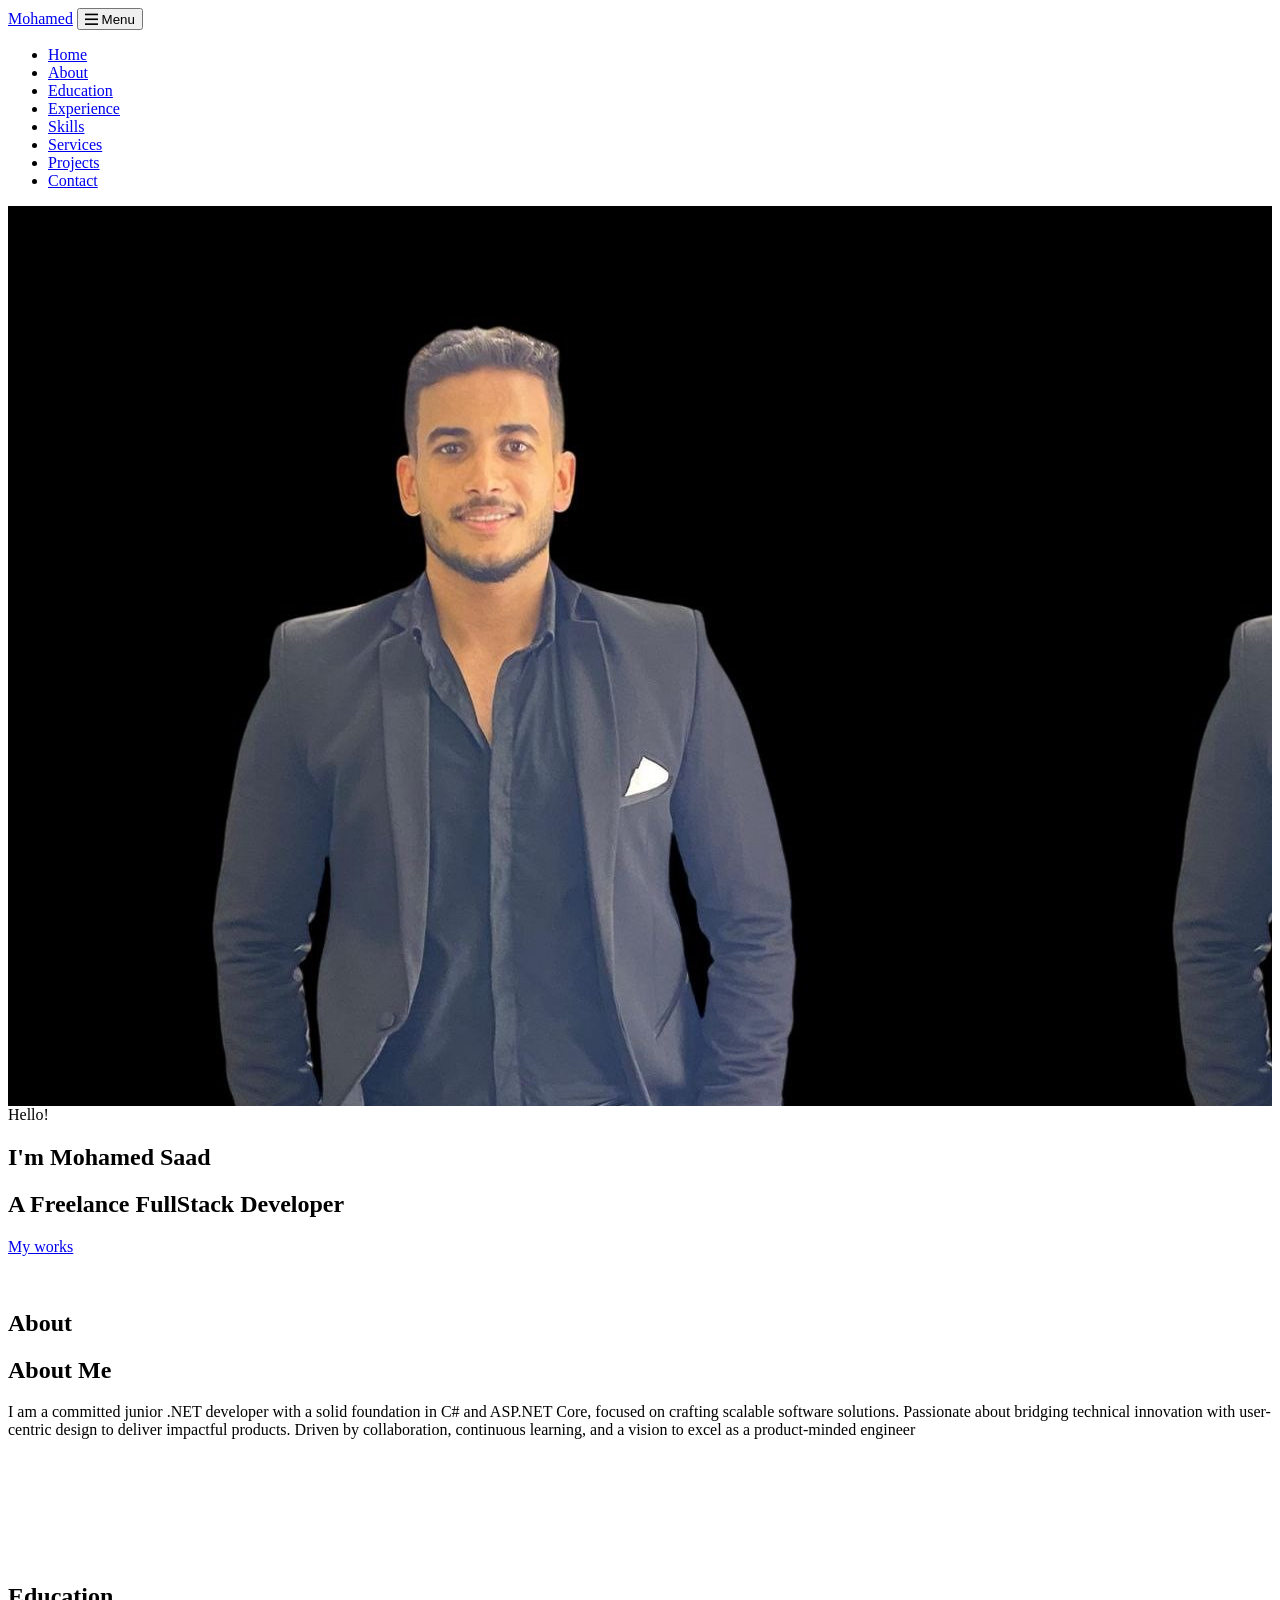
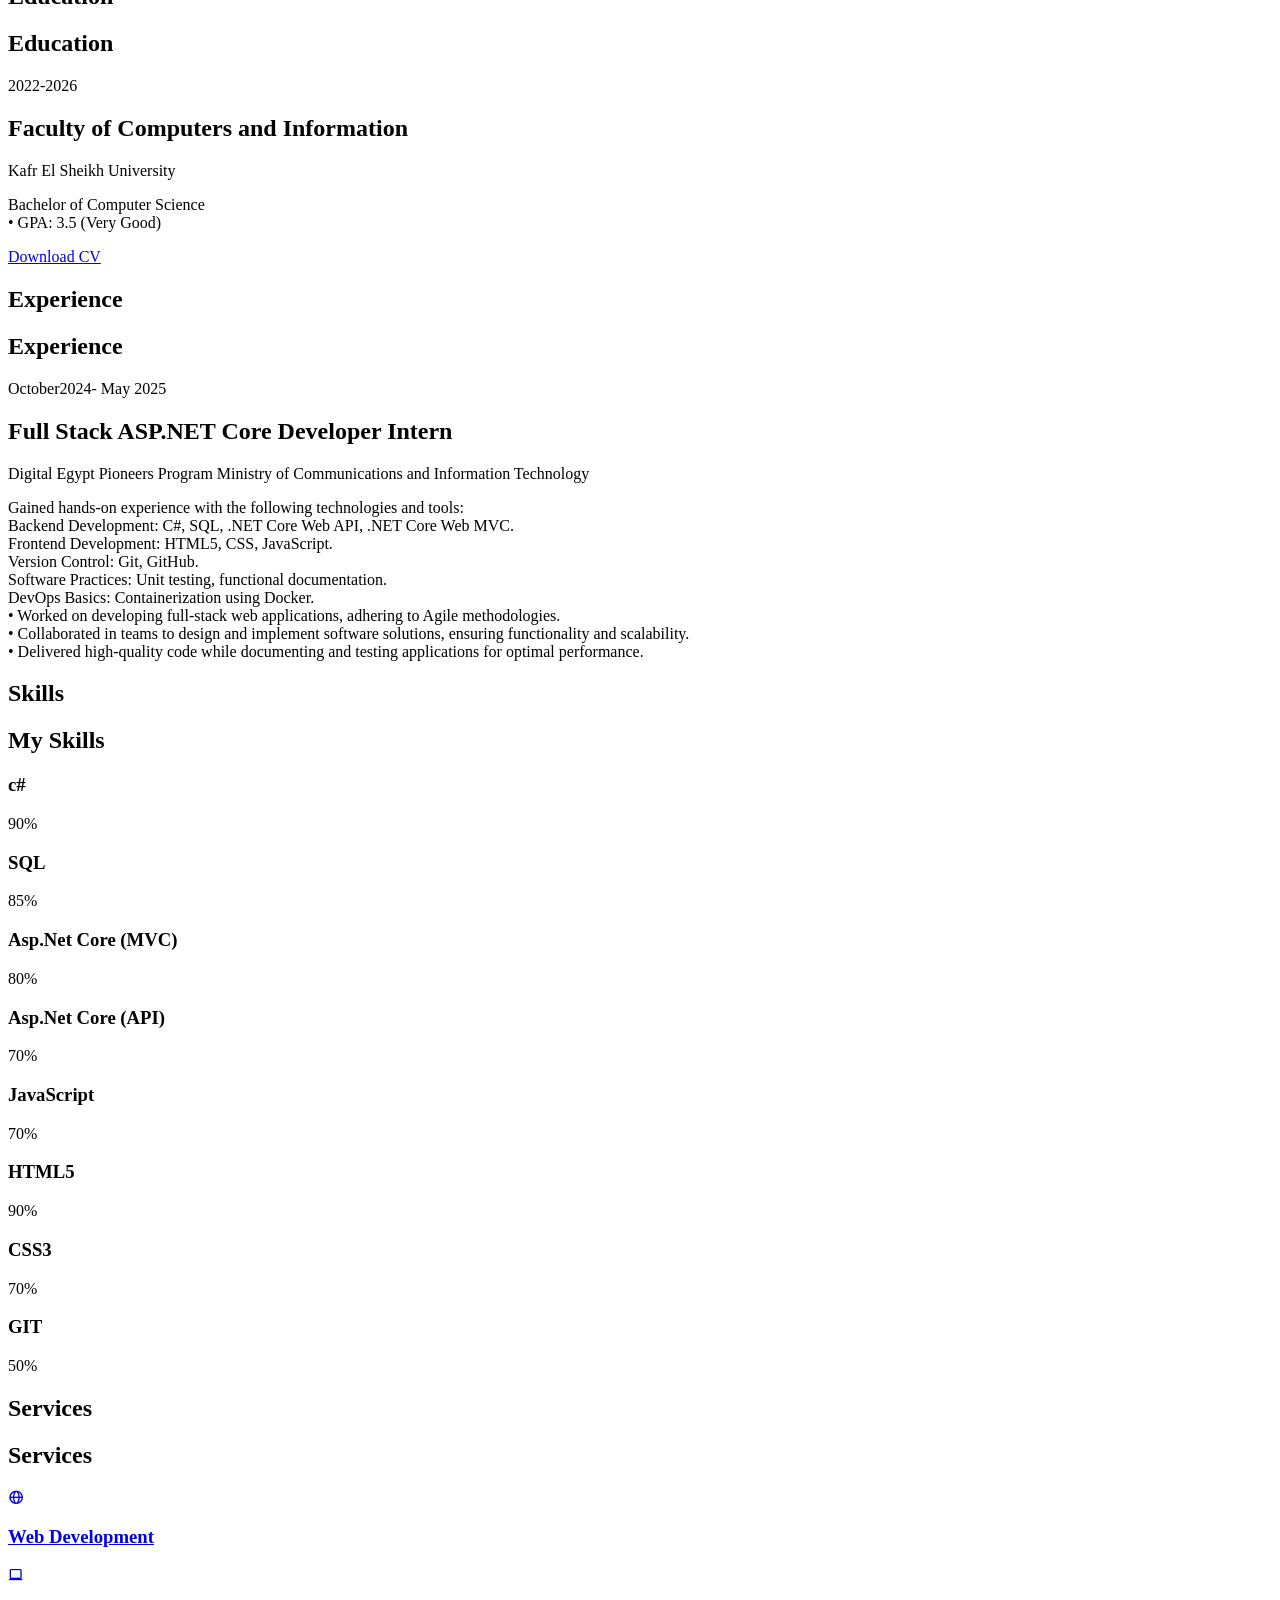
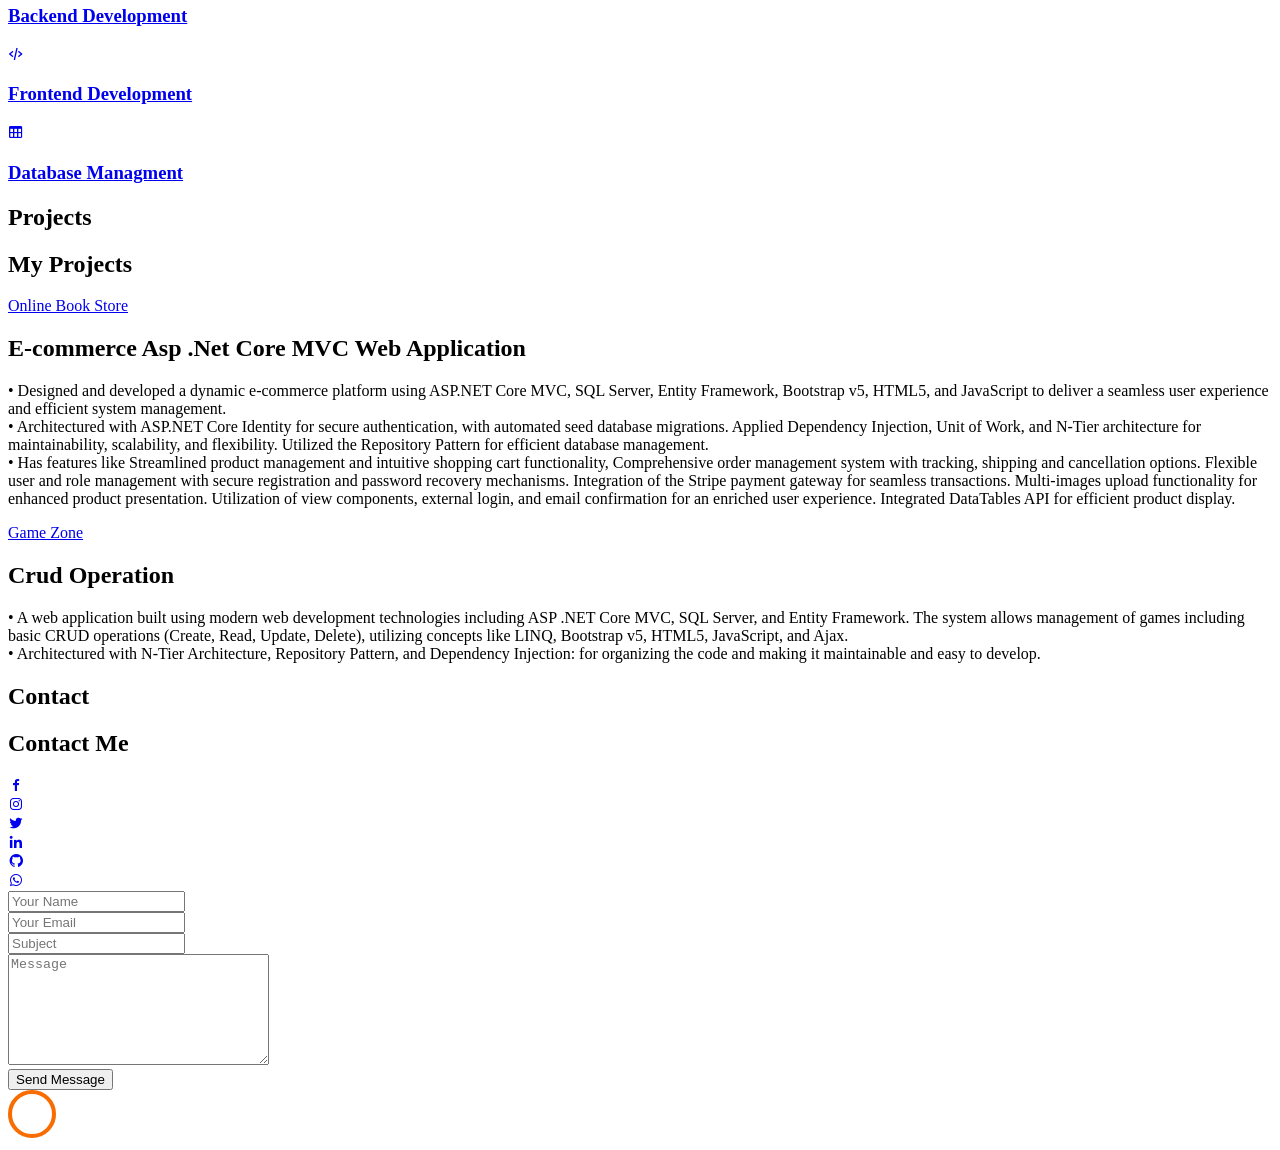
==== index.html @ 15c13d85 "Rename Portfolio(Mohamed Saad).html to index.html" ====
<!DOCTYPE html>
<html lang="en">

<head>
	<title>Portfolio (Mohamed Saad)</title>
	<meta charset="utf-8">
	<meta name="viewport" content="width=device-width, initial-scale=1, shrink-to-fit=no">

	<link href="https://fonts.googleapis.com/css?family=Poppins:100,200,300,400,500,600,700,800,900" rel="stylesheet">

	<link rel="stylesheet" href="css/open-iconic-bootstrap.min.css">
	<link rel="stylesheet" href="css/animate.css">

	<link rel="stylesheet" href="css/owl.carousel.min.css">
	<link rel="stylesheet" href="css/owl.theme.default.min.css">
	<link rel="stylesheet" href="css/magnific-popup.css">

	<link rel="stylesheet" href="css/aos.css">

	<link rel="stylesheet" href="css/ionicons.min.css">

	<link rel="stylesheet" href="css/flaticon.css">
	<link rel="stylesheet" href="css/icomoon.css">
	<link rel="stylesheet" href="css/style.css">
	<link href='https://unpkg.com/boxicons@2.1.4/css/boxicons.min.css' rel='stylesheet'>
</head>

<body data-spy="scroll" data-target=".site-navbar-target" data-offset="300">


	<nav class="navbar navbar-expand-lg navbar-dark ftco_navbar ftco-navbar-light site-navbar-target" id="ftco-navbar">
		<div class="container">
			<a class="navbar-brand" href="#home-section">Mohamed</a>
			<button class="navbar-toggler js-fh5co-nav-toggle fh5co-nav-toggle" type="button" data-toggle="collapse"
				data-target="#ftco-nav" aria-controls="ftco-nav" aria-expanded="false" aria-label="Toggle navigation">
				<span class="oi oi-menu"></span> Menu
			</button>

			<div class="collapse navbar-collapse" id="ftco-nav">
				<ul class="navbar-nav nav ml-auto">
					<li class="nav-item"><a href="#home-section" class="nav-link"><span>Home</span></a></li>
					<li class="nav-item"><a href="#about-section" class="nav-link"><span>About</span></a></li>
					<li class="nav-item"><a href="#Education-section" class="nav-link"><span>Education</span></a></li>
					<li class="nav-item"><a href="#Experience-section" class="nav-link"><span>Experience</span></a></li>
					<li class="nav-item"><a href="#skills-section" class="nav-link"><span>Skills</span></a></li>
					<li class="nav-item"><a href="#services-section" class="nav-link"><span>Services</span></a></li>
					<li class="nav-item"><a href="#blog-section" class="nav-link"><span>Projects</span></a></li>
					<li class="nav-item"><a href="#contact-section" class="nav-link"><span>Contact</span></a></li>
				</ul>
			</div>
		</div>
	</nav>
	<section id="home-section" class="hero">
		<div class="home-slider  owl-carousel">
			<div class="slider-item ">
				<div class="overlay"></div>
				<div class="container">
					<div class="row d-md-flex no-gutters slider-text align-items-end justify-content-end"
						data-scrollax-parent="true">
						<div class="one-third js-fullheight order-md-last img"
							style="background-image:url(images/home.jpg);">
							<div class="overlay"></div>
						</div>
						<div class="one-forth d-flex  align-items-center ftco-animate"
							data-scrollax=" properties: { translateY: '70%' }">
							<div class="text">
								<span class="subheading">Hello!</span>
								<h1 class="mb-4 mt-3">I'm <span>Mohamed Saad </span></h1>
								<h2 class="mb-4">A Freelance FullStack Developer</h2>
								<!--<p><a href="#" class="btn btn-primary py-3 px-4">Hire me</a>--> <a
									href="#blog-section" class="btn btn-white btn-outline-white py-3 px-4">My
									works</a></p>
							</div>
						</div>
					</div>
				</div>
			</div>

			<div class="slider-item">
				<div class="overlay"></div>
				<div class="container">
					<div class="row d-flex no-gutters slider-text align-items-end justify-content-end"
						data-scrollax-parent="true">
						<div class="one-third js-fullheight order-md-last img"
							style="background-image:url(images/home1.jpg);">
							<div class="overlay"></div>
						</div>
						<div class="one-forth d-flex align-items-center ftco-animate"
							data-scrollax=" properties: { translateY: '70%' }">
							<div class="text">
								<span class="subheading">Hello!</span>
								<h1 class="mb-4 mt-3">I'm a <span>FullStack Developer</span> based in Egypt</h1>
								<p><!--<a href="#" class="btn btn-primary py-3 px-4">Hire me</a> --><a
										href="#blog-section" class="btn btn-white btn-outline-white py-3 px-4">My
										works</a></p>
							</div>
						</div>
					</div>
				</div>
			</div>
		</div>
	</section>

	<section class="ftco-about img ftco-section ftco-no-pb" id="about-section">
		<div class="container">
			<div class="row d-flex">
				<div class="col-md-6 col-lg-5 d-flex">
					<div class="img-about img d-flex align-items-stretch">
						<div class="overlay"></div>
						<div class="img d-flex align-self-stretch align-items-center"
							style="background-image:url(images/home.jpg);">
						</div>
					</div>
				</div>
				<div class="col-md-6 col-lg-7 pl-lg-5 pb-5">
					<div class="row justify-content-start pb-3">
						<div class="col-md-12 heading-section ftco-animate">
							<h1 class="big">About</h1>
							<h2 class="mb-4">About Me</h2>
							<p> I am a committed junior .NET developer with a solid foundation in C# and ASP.NET Core,
								focused on
								crafting scalable software solutions. Passionate about bridging technical innovation
								with
								user-centric design to deliver impactful products. Driven by collaboration, continuous
								learning,
								and a vision to excel as a product-minded engineer</p>
							<!-- <ul class="about-info mt-4 px-md-0 px-2">
								<li class="d-flex"><span>Name:</span> <span>Mohamed Saad</span></li>
								<li class="d-flex"><span>Date of birth:</span> <span>March 27, 2004</span></li>
								<li class="d-flex"><span>Address:</span> <span>Kafr ElSheikh Egypt</span></li>
								<li class="d-flex"><span>Email:</span> <span>mohameds3add@gmail.com</span></li>
								<li class="d-flex"><span>Phone: </span> <span>01010733520</span></li>
							</ul> -->
							<br>
							<br>
							<br>
							<br>
							<br>
						</div>
						<br>

					</div>

				</div>
			</div>
		</div>
		</div>
	</section>

	<section class="ftco-section ftco-no-pb" id="Education-section">
		<div class="container">
			<div class="row justify-content-center pb-5">
				<div class="col-md-10 heading-section text-center ftco-animate">
					<h1 class="big big-2">Education</h1>
					<h2 class="mb-4">Education</h2>
					<!-- <p> A committed junior .NET developer with a solid foundation in C# and ASP.NET Core, focused on
						crafting scalable software solutions. Passionate about bridging technical innovation with
						user-centric design to deliver impactful products. Driven by collaboration, continuous learning,
						and a vision to excel as a product-minded engineer</p> -->
				</div>
			</div>
			<div class="row">
				<div class="col-md-12">
					<div class="resume-wrap ftco-animate">
						<span class="date">2022-2026</span>
						<h2>Faculty of Computers and Information</h2>
						<span class="position">Kafr El Sheikh University</span>
						<p class="mt-4">Bachelor of Computer Science
							<br>
							• GPA: 3.5 (Very Good)
						</p>
					</div>


					<!-- <div class="col-md-12">
						<div class="resume-wrap ftco-animate">
							<span class="date">October2024- May 2025</span>
							<h2>Full Stack ASP.NET Core Developer Intern</h2>
							<span class="position">Digital Egypt Pioneers Program Ministry of Communications and
								Information
								Technology</span>
							<p class="mt-4">Gained hands-on experience with the following technologies and tools:
								<br>
								Backend Development: C#, SQL, .NET Core Web API, .NET Core Web MVC.
								<br>
								Frontend Development: HTML5, CSS, JavaScript.
								<br>
								Version Control: Git, GitHub.
								<br>
								Software Practices: Unit testing, functional documentation.
								<br>
								DevOps Basics: Containerization using Docker.
								<br>
								• Worked on developing full-stack web applications, adhering to Agile
								methodologies.
								<br>
								• Collaborated in teams to design and implement software solutions, ensuring
								functionality and scalability.
								<br>
								• Delivered high-quality code while documenting and testing applications for optimal
								performance.
							</p>
						</div> -->


				</div>
			</div>
			<div class="col-md-12">
				<div class="row justify-content-center mt-5">
					<div class="col-md-6 text-center ftco-animate ">
						<p><a href="images/SW_Mohamed Saad.pdf" target="_blank"
								class="btn btn-primary py-4 px-5 justify-content-center">Download
								CV</a></p>
					</div>
				</div>
			</div>
		</div>
	</section>

	<section class="ftco-section ftco-no-pb" id="Experience-section">
		<div class="container">
			<div class="row justify-content-center pb-5">
				<div class="col-md-10 heading-section text-center ftco-animate">
					<h1 class="big big-2">Experience</h1>
					<h2 class="mb-4">Experience</h2>
					<!-- <p> A committed junior .NET developer with a solid foundation in C# and ASP.NET Core, focused on
						crafting scalable software solutions. Passionate about bridging technical innovation with
						user-centric design to deliver impactful products. Driven by collaboration, continuous learning,
						and a vision to excel as a product-minded engineer</p> -->
				</div>
			</div>
			<div class="row">
				<div class="col-md-12">
					<!-- <div class="resume-wrap ftco-animate">
						<span class="date">2022-2026</span>
						<h2>Faculty of Computers and Information</h2>
						<span class="position">Kafr El Sheikh University</span>
						<p class="mt-4">Bachelor of Computer Science
							<br>
							• GPA: 3.5 (Very Good)
						</p>
					</div> -->


					<div class="col-md-12">
						<div class="resume-wrap ftco-animate">
							<span class="date">October2024- May 2025</span>
							<h2>Full Stack ASP.NET Core Developer Intern</h2>
							<span class="position">Digital Egypt Pioneers Program Ministry of Communications and
								Information
								Technology</span>
							<p class="mt-4">Gained hands-on experience with the following technologies and tools:
								<br>
								Backend Development: C#, SQL, .NET Core Web API, .NET Core Web MVC.
								<br>
								Frontend Development: HTML5, CSS, JavaScript.
								<br>
								Version Control: Git, GitHub.
								<br>
								Software Practices: Unit testing, functional documentation.
								<br>
								DevOps Basics: Containerization using Docker.
								<br>
								• Worked on developing full-stack web applications, adhering to Agile
								methodologies.
								<br>
								• Collaborated in teams to design and implement software solutions, ensuring
								functionality and scalability.
								<br>
								• Delivered high-quality code while documenting and testing applications for optimal
								performance.
							</p>
						</div>


					</div>
				</div>
				<!-- <div class="col-md-12">
					<div class="row justify-content-center mt-5">
						<div class="col-md-6 text-center ftco-animate ">
							<p><a href="images/SW_Mohamed Saad.pdf" target="_blank"
									class="btn btn-primary py-4 px-5 justify-content-center">Download
									CV</a></p>
						</div>
					</div>
				</div> -->
			</div>
	</section>
	<section class="ftco-section" id="skills-section">
		<div class="container">
			<div class="row justify-content-center pb-5">
				<div class="col-md-12 heading-section text-center ftco-animate">
					<h1 class="big big-2">Skills</h1>
					<h2 class="mb-4">My Skills</h2>

				</div>
			</div>
			<div class="row">
				<div class="col-md-6 animate-box">
					<div class="progress-wrap ftco-animate">
						<h3>c#</h3>
						<div class="progress">
							<div class="progress-bar color-1" role="progressbar" aria-valuenow="90" aria-valuemin="0"
								aria-valuemax="100" style="width:90%">
								<span>90%</span>
							</div>
						</div>
					</div>
				</div>
				<div class="col-md-6 animate-box">
					<div class="progress-wrap ftco-animate">
						<h3>SQL</h3>
						<div class="progress">
							<div class="progress-bar color-2" role="progressbar" aria-valuenow="85" aria-valuemin="0"
								aria-valuemax="100" style="width:85%">
								<span>85%</span>
							</div>
						</div>
					</div>
				</div>
				<div class="col-md-6 animate-box">
					<div class="progress-wrap ftco-animate">
						<h3>Asp.Net Core (MVC)</h3>
						<div class="progress">
							<div class="progress-bar color-3" role="progressbar" aria-valuenow="95" aria-valuemin="0"
								aria-valuemax="100" style="width:80%">
								<span>80%</span>
							</div>
						</div>
					</div>
				</div>
				<div class="col-md-6 animate-box">
					<div class="progress-wrap ftco-animate">
						<h3>Asp.Net Core (API)</h3>
						<div class="progress">
							<div class="progress-bar color-4" role="progressbar" aria-valuenow="90" aria-valuemin="0"
								aria-valuemax="100" style="width:70%">
								<span>70%</span>
							</div>
						</div>
					</div>
				</div>
				<div class="col-md-6 animate-box">
					<div class="progress-wrap ftco-animate">
						<h3>JavaScript</h3>
						<div class="progress">
							<div class="progress-bar color-5" role="progressbar" aria-valuenow="70" aria-valuemin="0"
								aria-valuemax="100" style="width:70%">
								<span>70%</span>
							</div>
						</div>
					</div>
				</div>
				<div class="col-md-6 animate-box">
					<div class="progress-wrap ftco-animate">
						<h3>HTML5</h3>
						<div class="progress">
							<div class="progress-bar color-6" role="progressbar" aria-valuenow="80" aria-valuemin="0"
								aria-valuemax="100" style="width:90%">
								<span>90%</span>
							</div>
						</div>
					</div>
				</div>
				<div class="col-md-6 animate-box">
					<div class="progress-wrap ftco-animate">
						<h3>CSS3</h3>
						<div class="progress">
							<div class="progress-bar color-6" role="progressbar" aria-valuenow="80" aria-valuemin="0"
								aria-valuemax="100" style="width:70%">
								<span>70%</span>
							</div>
						</div>
					</div>
					<div class="col-md-6 animate-box">
						<div class="progress-wrap ftco-animate">
							<h3>GIT</h3>
							<div class="progress">
								<div class="progress-bar color-6" role="progressbar" aria-valuenow="80"
									aria-valuemin="0" aria-valuemax="100" style="width:50%">
									<span>50%</span>
								</div>
							</div>
						</div>
					</div>
				</div>
			</div>
		</div>
	</section>


	<section class="ftco-section" id="services-section">
		<div class="container">
			<div class="row justify-content-center py-5 mt-5">
				<div class="col-md-12 heading-section text-center ftco-animate">
					<h1 class="big big-2">Services</h1>
					<h2 class="mb-4">Services</h2>

				</div>
			</div>
			<div class="row">
				<div class="col-md-4 text-center d-flex ftco-animate" id="web">
					<a href="#web" class="services-1">
						<span class="icon">
							<i class='bx bx-globe'></i>
						</span>
						<div class="desc">
							<h3 class="mb-5">Web Development</h3>
						</div>
					</a>
				</div>
				<div class="col-md-4 text-center d-flex ftco-animate" id="back">
					<a href="#back" class="services-1">
						<span class="icon">
							<i class='bx bx-laptop'></i>
						</span>
						<div class="desc">
							<h3 class="mb-5">Backend Development</h3>
						</div>
					</a>
				</div>
				<div class="col-md-4 text-center d-flex ftco-animate" id="front">
					<a href="#front" class="services-1">
						<span class="icon">
							<i class='bx bx-code-alt'></i>
						</span>
						<div class="desc">
							<h3 class="mb-5">Frontend Development</h3>
						</div>
					</a>
				</div>

				<div class="col-md-4 text-center d-flex ftco-animate" id="data">
					<a href="#data" class="services-1">
						<span class="icon">
							<i class='bx bx-table'></i>
						</span>
						<div class="desc">
							<h3 class="mb-5">Database Managment</h3>
						</div>
					</a>
				</div>
				<!-- <div class="col-md-4 text-center d-flex ftco-animate">
					<a href="#" class="services-1">
						<span class="icon">
							<i class="flaticon-flasks"></i>
						</span>
						<div class="desc">
							<h3 class="mb-5">Branding</h3>
						</div>
					</a>
				</div>
				<div class="col-md-4 text-center d-flex ftco-animate">
					<a href="#" class="services-1">
						<span class="icon">
							<i class="flaticon-ideas"></i>
						</span>
						<div class="desc">
							<h3 class="mb-5">Product Strategy</h3>
						</div>
					</a>
				</div> -->
			</div>
		</div>
	</section>




	<!--<section class="ftco-section ftco-project" id="projects-section">
		<div class="container">
			<div class="row justify-content-center pb-5">
				<div class="col-md-12 heading-section text-center ftco-animate">
					<h1 class="big big-2">Projects</h1>
					<h2 class="mb-4">Our Projects</h2>
					<p>Far far away, behind the word mountains, far from the countries Vokalia and Consonantia</p>
				</div>
			</div>
			<div class="row">
				<div class="col-md-4">
					<div class="project img ftco-animate d-flex justify-content-center align-items-center"
						style="background-image: url(images/project-4.jpg);">
						<div class="overlay"></div>
						<div class="text text-center p-4">
							<h3><a href="#">Branding &amp; Illustration Design</a></h3>
							<span>Web Design</span>
						</div>
					</div>
				</div>
				<div class="col-md-8">
					<div class="project img ftco-animate d-flex justify-content-center align-items-center"
						style="background-image: url(images/project-5.jpg);">
						<div class="overlay"></div>
						<div class="text text-center p-4">
							<h3><a href="#">Branding &amp; Illustration Design</a></h3>
							<span>Web Design</span>
						</div>
					</div>
				</div>

				<div class="col-md-8">
					<div class="project img ftco-animate d-flex justify-content-center align-items-center"
						style="background-image: url(images/project-1.jpg);">
						<div class="overlay"></div>
						<div class="text text-center p-4">
							<h3><a href="#">Branding &amp; Illustration Design</a></h3>
							<span>Web Design</span>
						</div>
					</div>

					<div class="project img ftco-animate d-flex justify-content-center align-items-center"
						style="background-image: url(images/project-6.jpg);">
						<div class="overlay"></div>
						<div class="text text-center p-4">
							<h3><a href="#">Branding &amp; Illustration Design</a></h3>
							<span>Web Design</span>
						</div>
					</div>
				</div>
				<div class="col-md-4">
					<div class="row">
						<div class="col-md-12">
							<div class="project img ftco-animate d-flex justify-content-center align-items-center"
								style="background-image: url(images/project-2.jpg);">
								<div class="overlay"></div>
								<div class="text text-center p-4">
									<h3><a href="#">Branding &amp; Illustration Design</a></h3>
									<span>Web Design</span>
								</div>
							</div>
						</div>
						<div class="col-md-12">
							<div class="project img ftco-animate d-flex justify-content-center align-items-center"
								style="background-image: url(images/project-3.jpg);">
								<div class="overlay"></div>
								<div class="text text-center p-4">
									<h3><a href="#">Branding &amp; Illustration Design</a></h3>
									<span>Web Design</span>
								</div>
							</div>
						</div>
					</div>
				</div>
			</div>
		</div>
	</section> -->


	<section class="ftco-section" id="blog-section">
		<div class="container">
			<div class="row justify-content-center mb-5 pb-5">
				<div class="col-md-7 heading-section text-center ftco-animate">
					<h1 class="big big-2">Projects</h1>
					<h2 class="mb-4">My Projects</h2>

				</div>
			</div>
			<div class="row d-flex">
				<div class="col-md-6 d-flex ftco-animate">
					<div class="blog-entry justify-content-end">
						<a href="single.html" class="block-20"
							style="background-image: url('images/Screenshot\ 2025-01-22\ 230842.png');">
						</a>
						<div class="text mt-3 float-right d-block">
							<div class="d-flex align-items-center mb-3 meta">
								<p class="mb-0">
									<span class="mr-2"><a href="https://github.com/m7medmsa3d/Online-BookStore-MVC"
											target="_blank" class="mr-2">Online Book Store</a></span>



								</p>
							</div>
							<h1 class="heading">

								E-commerce Asp .Net Core MVC Web Application
							</h1>
							<p>• Designed and developed a dynamic e-commerce platform using ASP.NET Core MVC, SQL
								Server, Entity
								Framework, Bootstrap v5, HTML5, and JavaScript to deliver a seamless user experience and
								efficient
								system management.
								<br>
								• Architectured with ASP.NET Core Identity for secure authentication, with automated
								seed database
								migrations. Applied Dependency Injection, Unit of Work, and N-Tier architecture for
								maintainability,
								scalability, and flexibility. Utilized the Repository Pattern for efficient database
								management.
								<br>
								• Has features like Streamlined product management and intuitive shopping cart
								functionality,
								Comprehensive order management system with tracking, shipping and cancellation options.
								Flexible user
								and role management with secure registration and password recovery mechanisms.
								Integration of the Stripe
								payment gateway for seamless transactions. Multi-images upload functionality for
								enhanced product
								presentation. Utilization of view components, external login, and email confirmation for
								an enriched user
								experience. Integrated DataTables API for efficient product display.
							</p>
						</div>
					</div>
				</div>
				<div class="col-md-6 d-flex ftco-animate">
					<div class="blog-entry justify-content-end">
						<a href="single.html" class="block-20"
							style="background-image: url('images/Screenshot\ 2025-01-22\ 231000.png');">
						</a>
						<div class="text mt-3 float-right d-block">
							<div class="d-flex align-items-center mb-3 meta">
								<p class="mb-0">
									<span class="mr-2"><a href="https://github.com/m7medmsa3d/GameZone" target="_blank"
											class="mr-2">Game Zone</a></span>


								</p>
							</div>
							<h1 class="heading">Crud Operation
							</h1>
							<p>• A web application built using modern web development technologies including ASP .NET
								Core MVC, SQL
								Server, and Entity Framework. The system allows management of games including basic CRUD
								operations
								(Create, Read, Update, Delete), utilizing concepts like LINQ, Bootstrap v5, HTML5,
								JavaScript, and Ajax.
								<br>
								• Architectured with N-Tier Architecture, Repository Pattern, and Dependency Injection:
								for organizing the
								code and making it maintainable and easy to develop.
							</p>
						</div>
					</div>
				</div>

			</div>
		</div>
	</section>

	<!-- <section class="ftco-section ftco-no-pt ftco-no-pb ftco-counter img" id="section-counter">
		<div class="container">
			 <div class="row d-md-flex align-items-center">
				<div class="col-md d-flex justify-content-center counter-wrap ftco-animate">
					<div class="block-18">
						<div class="text">
							<strong class="number" data-number="100">0</strong>
							<span>Awards</span>
						</div>
					</div>
				</div> -->
	<!-- <div class="col-md d-flex  justify-content-center counter-wrap ftco-animate">
		<div class="block-18">
			<div class="text">
				<strong class="number" data-number="2">0</strong>
				<span>Complete Projects</span>
			</div>
		</div>
	</div> -->
	<!-- <div class="col-md d-flex justify-content-center counter-wrap ftco-animate">
					<div class="block-18">
						<div class="text">
							<strong class="number" data-number="1200">0</strong>
							<span>Happy Customers</span>
						</div>
					</div>
				</div> -->
	<!-- <div class="col-md d-flex justify-content-center counter-wrap ftco-animate">
					<div class="block-18">
						<div class="text">
							<strong class="number" data-number="500">0</strong>
							<span>Cups of coffee</span>
						</div>
					</div>
				</div> 
		</div>
		</div>
	</section> -->

	<!-- <section class="ftco-section ftco-hireme img margin-top" style="background-image: url(images/bg_1.jpg)">
		<div class="container">
			<div class="row justify-content-center">
				<div class="col-md-7 ftco-animate text-center">
					<h2>I'm <span>Available</span> for freelancing</h2>
					<p>A small river named Duden flows by their place and supplies it with the necessary regelialia.</p> 
					<p class="mb-0">
						<a href="https://www.upwork.com/freelancers/~011847dd93a93b9b46" target="_blank"
							class="btn btn-primary py-3 px-5">
							Hire me
						</a>
					</p>

				</div>
			</div>
		</div>
	</section> -->

	<section class="ftco-section contact-section ftco-no-pb" id="contact-section">
		<div class="container">
			<div class="row justify-content-center mb-5 pb-3">
				<div class="col-md-7 heading-section text-center ftco-animate">
					<h1 class="big big-2">Contact</h1>
					<h2 class="mb-4">Contact Me</h2>

				</div>
			</div>

			<div class="row d-flex contact-info mb-5">
				<div class="col-md-6 col-lg-2 d-flex ftco-animate">
					<div class="align-self-stretch box p-4 text-center">
						<div class="icon d-flex align-items-center justify-content-center">
							<span><a href="https://www.facebook.com/medo.saad.3998?mibextid=ZbWKwL" target="_blank"><i
										class='bx bxl-facebook'></i></a></span>
						</div>

					</div>
				</div>
				<div class="col-md-6 col-lg-2 d-flex ftco-animate">
					<div class="align-self-stretch box p-4 text-center">
						<div class="icon d-flex align-items-center justify-content-center">
							<span><a href="https://www.instagram.com/m7medmsa3d?igsh=NXYyNnoyaWJnbnZip"
									target="_blank"><i class='bx bxl-instagram'></i></a></span>
						</div>

					</div>
				</div>
				<div class="col-md-6 col-lg-2 d-flex ftco-animate">
					<div class="align-self-stretch box p-4 text-center">
						<div class="icon d-flex align-items-center justify-content-center">
							<span><a href="https://x.com/M7medmsa3d?t=I4TT3wkfM0y1Re6C-qTFgw&s=35" target="_blank"><i
										class='bx bxl-twitter'></i></a></span>
						</div>

					</div>
				</div>
				<div class="col-md-6 col-lg-2 d-flex ftco-animate">
					<div class="align-self-stretch box p-4 text-center">
						<div class="icon d-flex align-items-center justify-content-center">
							<span><a href="https://www.linkedin.com/in/mohamedsaadd?utm_source=share&utm_campaign=share_via&utm_content=profile&utm_medium=android_app"
									target="_blank"><i class='bx bxl-linkedin'></i></a></span>
						</div>


					</div>
				</div>
				<div class="col-md-6 col-lg-2 d-flex ftco-animate">
					<div class="align-self-stretch box p-4 text-center">
						<div class="icon d-flex align-items-center justify-content-center">
							<span><a href="https://github.com/m7medmsa3d" target="_blank"><i
										class='bx bxl-github'></i></a></span>
						</div>


					</div>
				</div>
				<div class="col-md-6 col-lg-2 d-flex ftco-animate">
					<div class="align-self-stretch box p-4  text-center">
						<div class="icon d-flex align-items-center justify-content-center">
							<span><a href="https://wa.me/qr/WJHG4IMHWYVLI1" target="_blank"><i
										class='bx bxl-whatsapp'></i></a></span>
						</div>


					</div>
				</div>
			</div>

			<div class="row no-gutters block-9">
				<div class="col-md-6 order-md-last d-flex">
					<form action="mailto:mohameds3add@gmail.com" class="bg-light p-4 p-md-5 contact-form">
						<div class="form-group">
							<input type="text" class="form-control" placeholder="Your Name">
						</div>
						<div class="form-group">
							<input type="text" class="form-control" placeholder="Your Email">
						</div>
						<div class="form-group">
							<input type="text" class="form-control" placeholder="Subject">
						</div>
						<div class="form-group">
							<textarea name="" id="" cols="30" rows="7" class="form-control"
								placeholder="Message"></textarea>
						</div>
						<div class="form-group">
							<input type="submit" value="Send Message" class="btn btn-primary py-3 px-5">
						</div>
					</form>
				</div>

				<div class="col-md-6 d-flex">
					<div class="img" style="background-image: url(images/mo.jpg);"></div>
				</div>
			</div>
		</div>
	</section>


	<footer class="ftco-footer ftco-section">


	</footer>



	<!-- loader -->
	<div id="ftco-loader" class="show fullscreen"><svg class="circular" width="48px" height="48px">
			<circle class="path-bg" cx="24" cy="24" r="22" fill="none" stroke-width="4" stroke="#eeeeee" />
			<circle class="path" cx="24" cy="24" r="22" fill="none" stroke-width="4" stroke-miterlimit="10"
				stroke="#F96D00" />
		</svg></div>


	<script src="js/jquery.min.js"></script>
	<script src="js/jquery-migrate-3.0.1.min.js"></script>
	<script src="js/popper.min.js"></script>
	<script src="js/bootstrap.min.js"></script>
	<script src="js/jquery.easing.1.3.js"></script>
	<script src="js/jquery.waypoints.min.js"></script>
	<script src="js/jquery.stellar.min.js"></script>
	<script src="js/owl.carousel.min.js"></script>
	<script src="js/jquery.magnific-popup.min.js"></script>
	<script src="js/aos.js"></script>
	<script src="js/jquery.animateNumber.min.js"></script>
	<script src="js/scrollax.min.js"></script>

	<script src="js/main.js"></script>

</body>

</html>
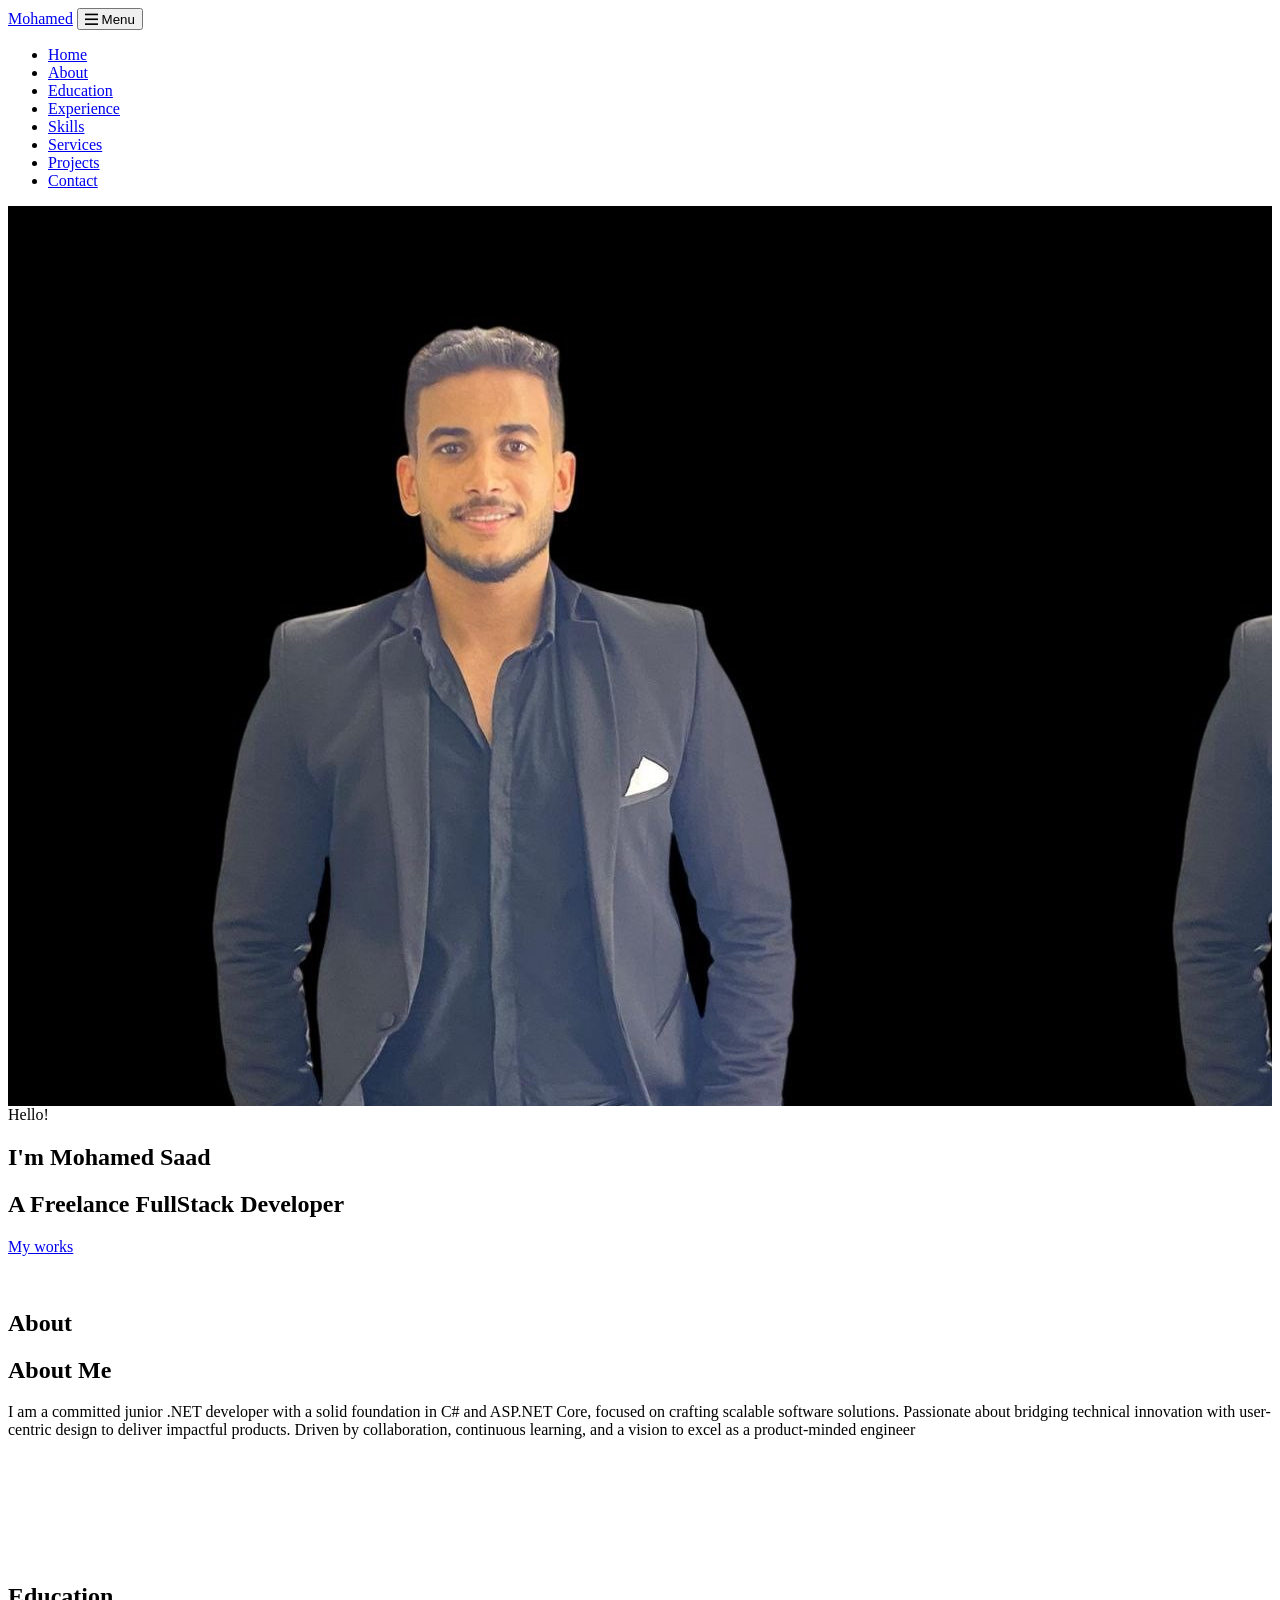
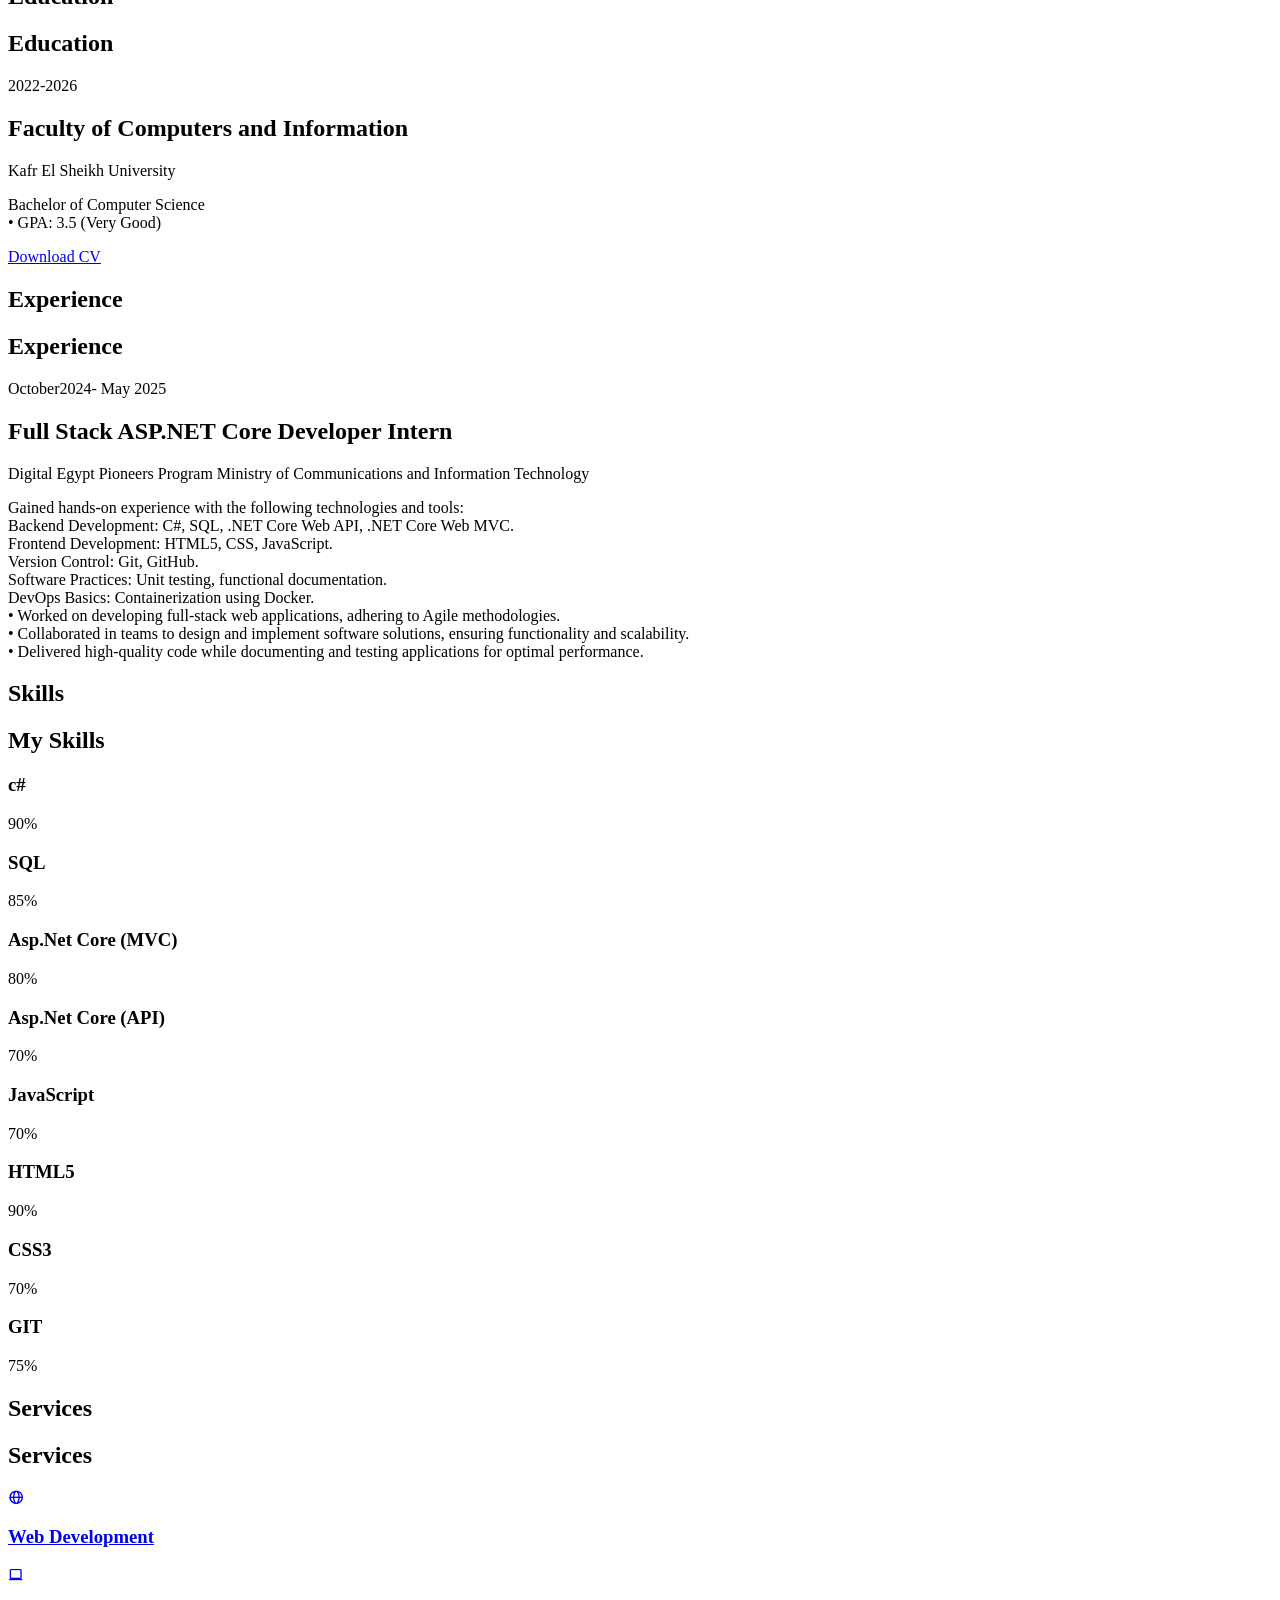
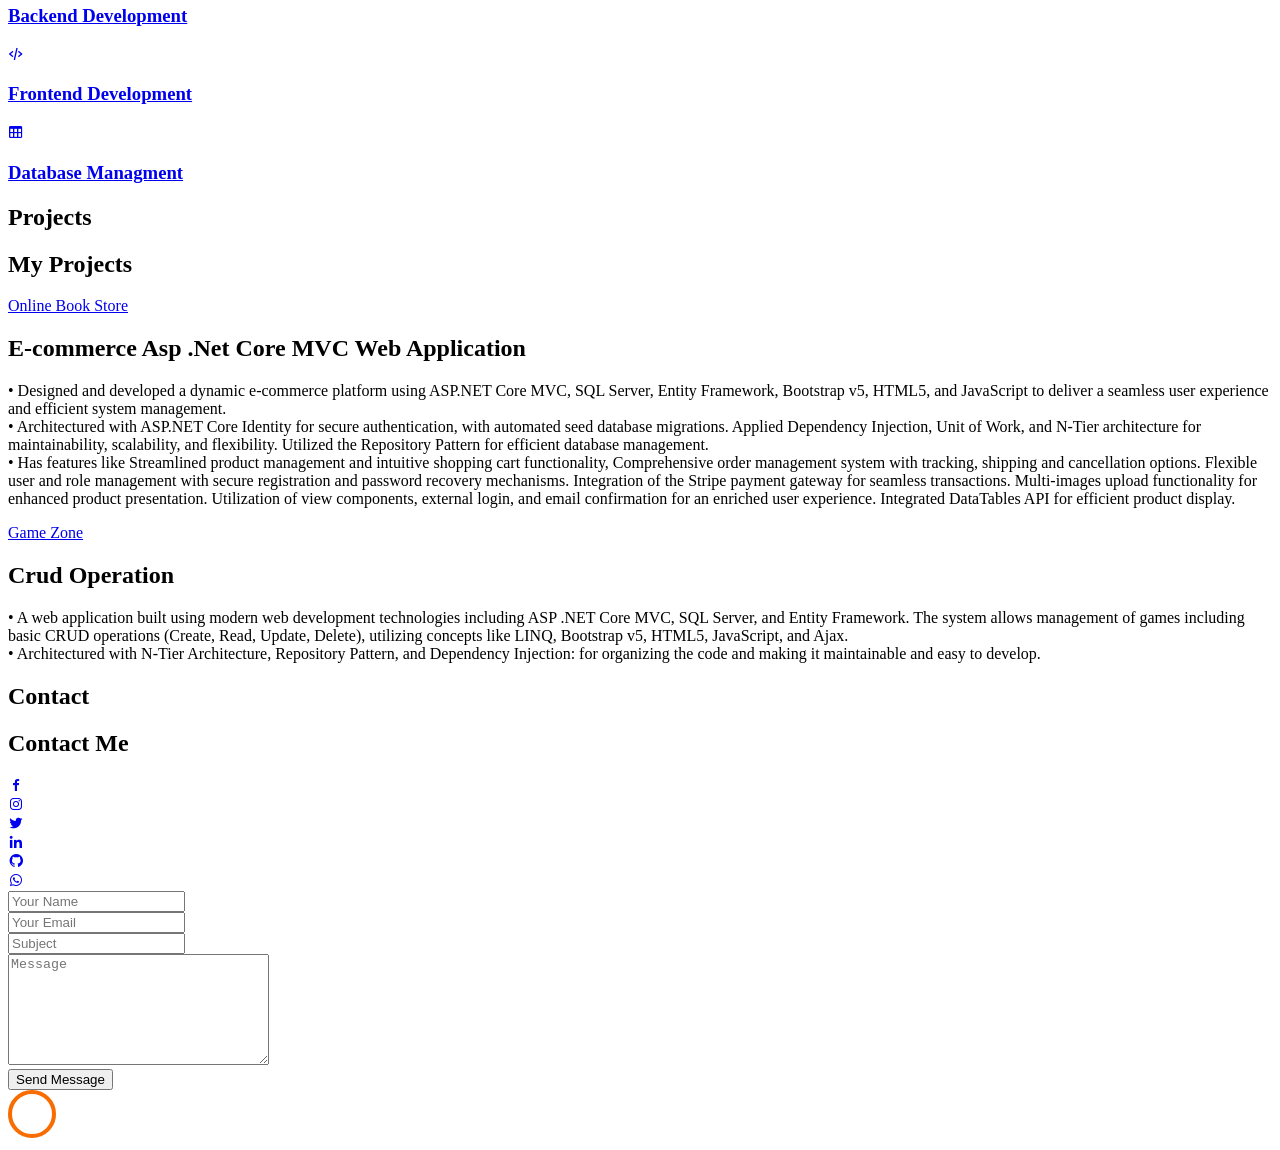
==== commit d402291c: "Update index.html git value" ====
--- a/index.html
+++ b/index.html
@@ -377,8 +377,8 @@
 							<h3>GIT</h3>
 							<div class="progress">
 								<div class="progress-bar color-6" role="progressbar" aria-valuenow="80"
-									aria-valuemin="0" aria-valuemax="100" style="width:50%">
-									<span>50%</span>
+									aria-valuemin="0" aria-valuemax="100" style="width:75%">
+									<span>75%</span>
 								</div>
 							</div>
 						</div>
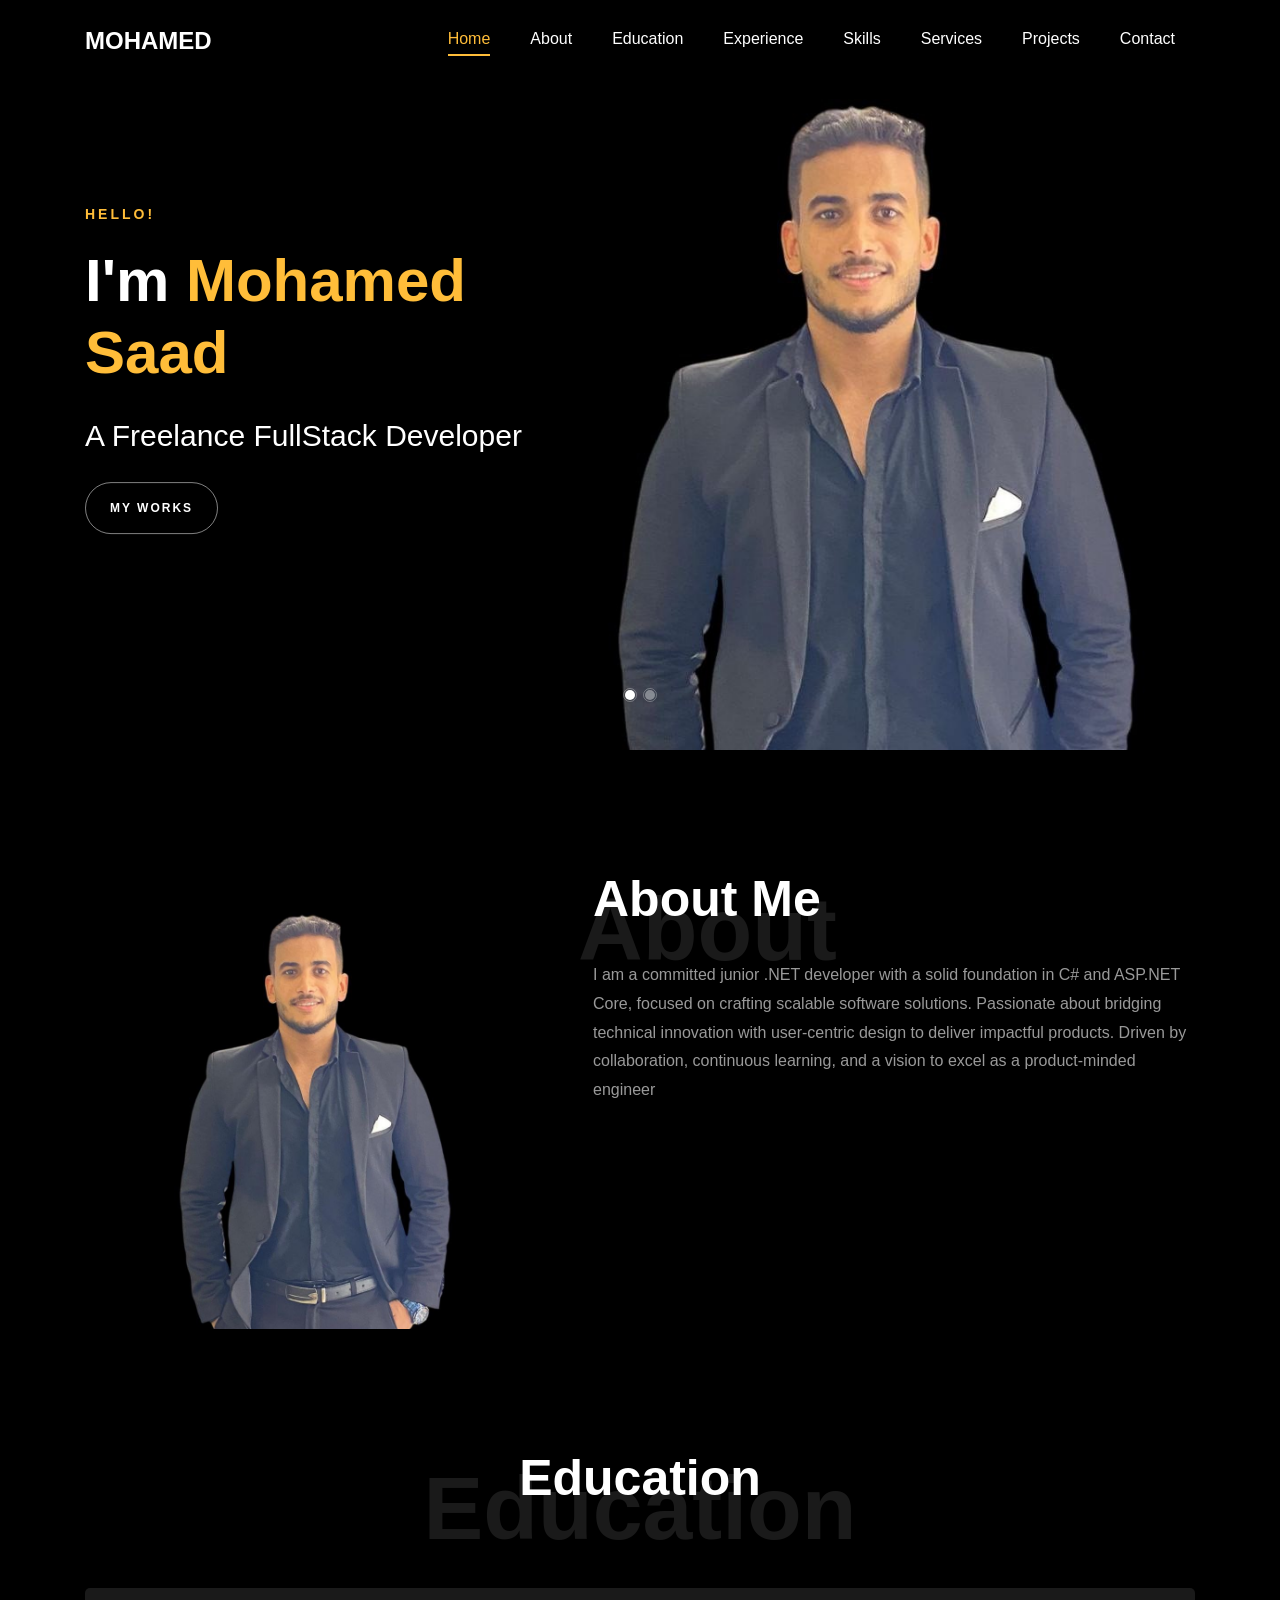
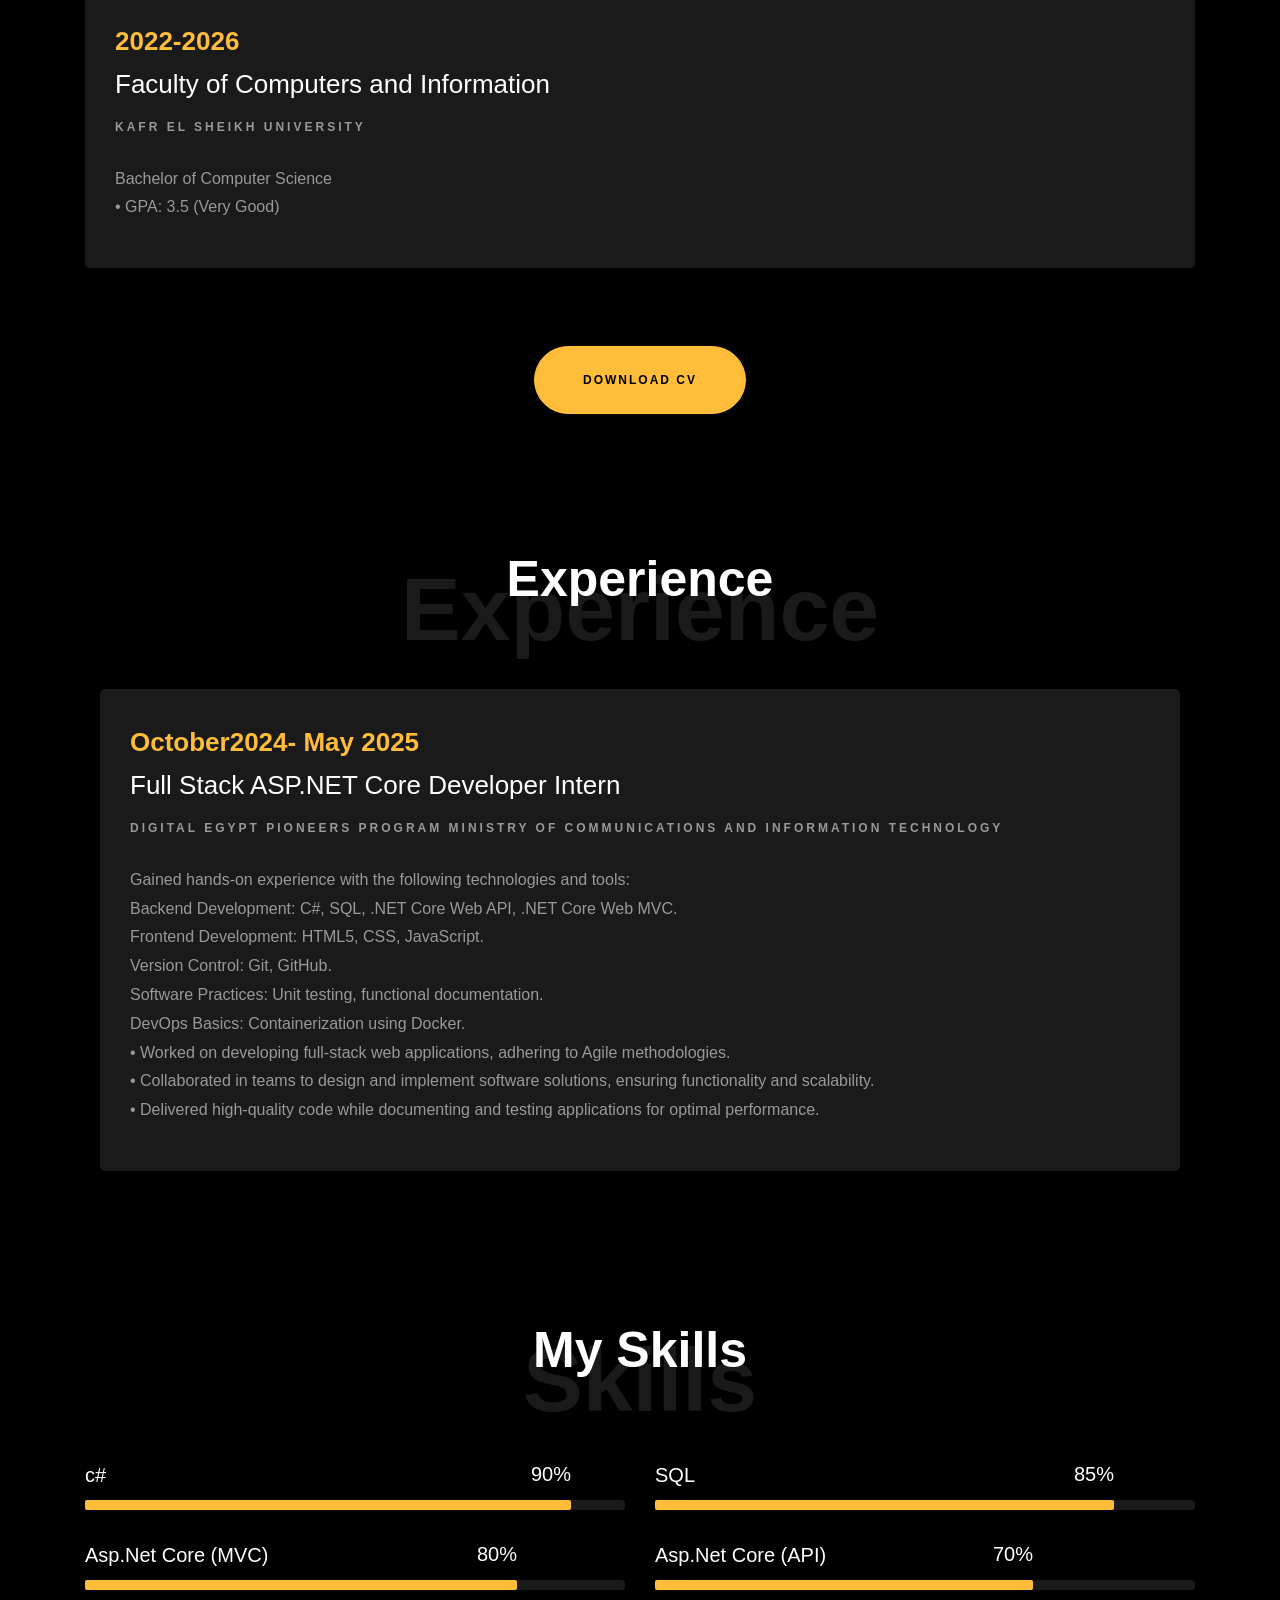
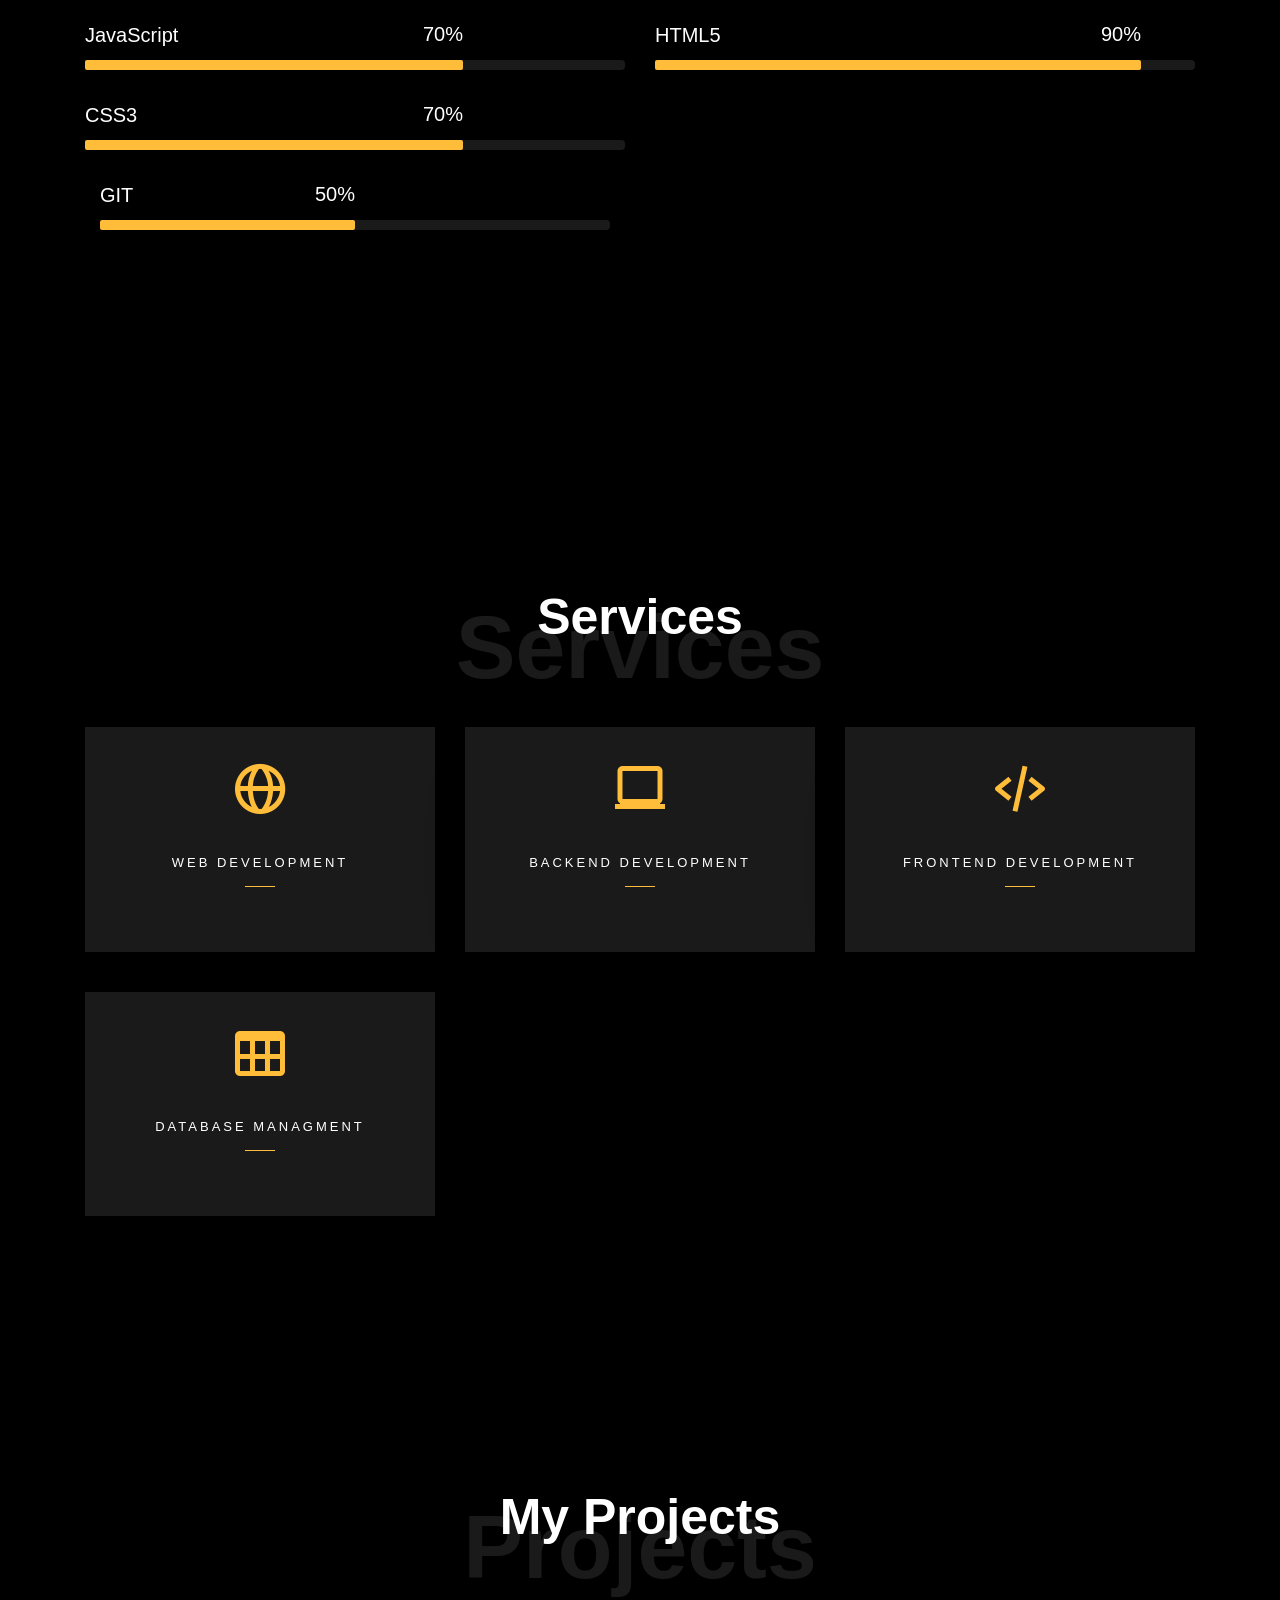
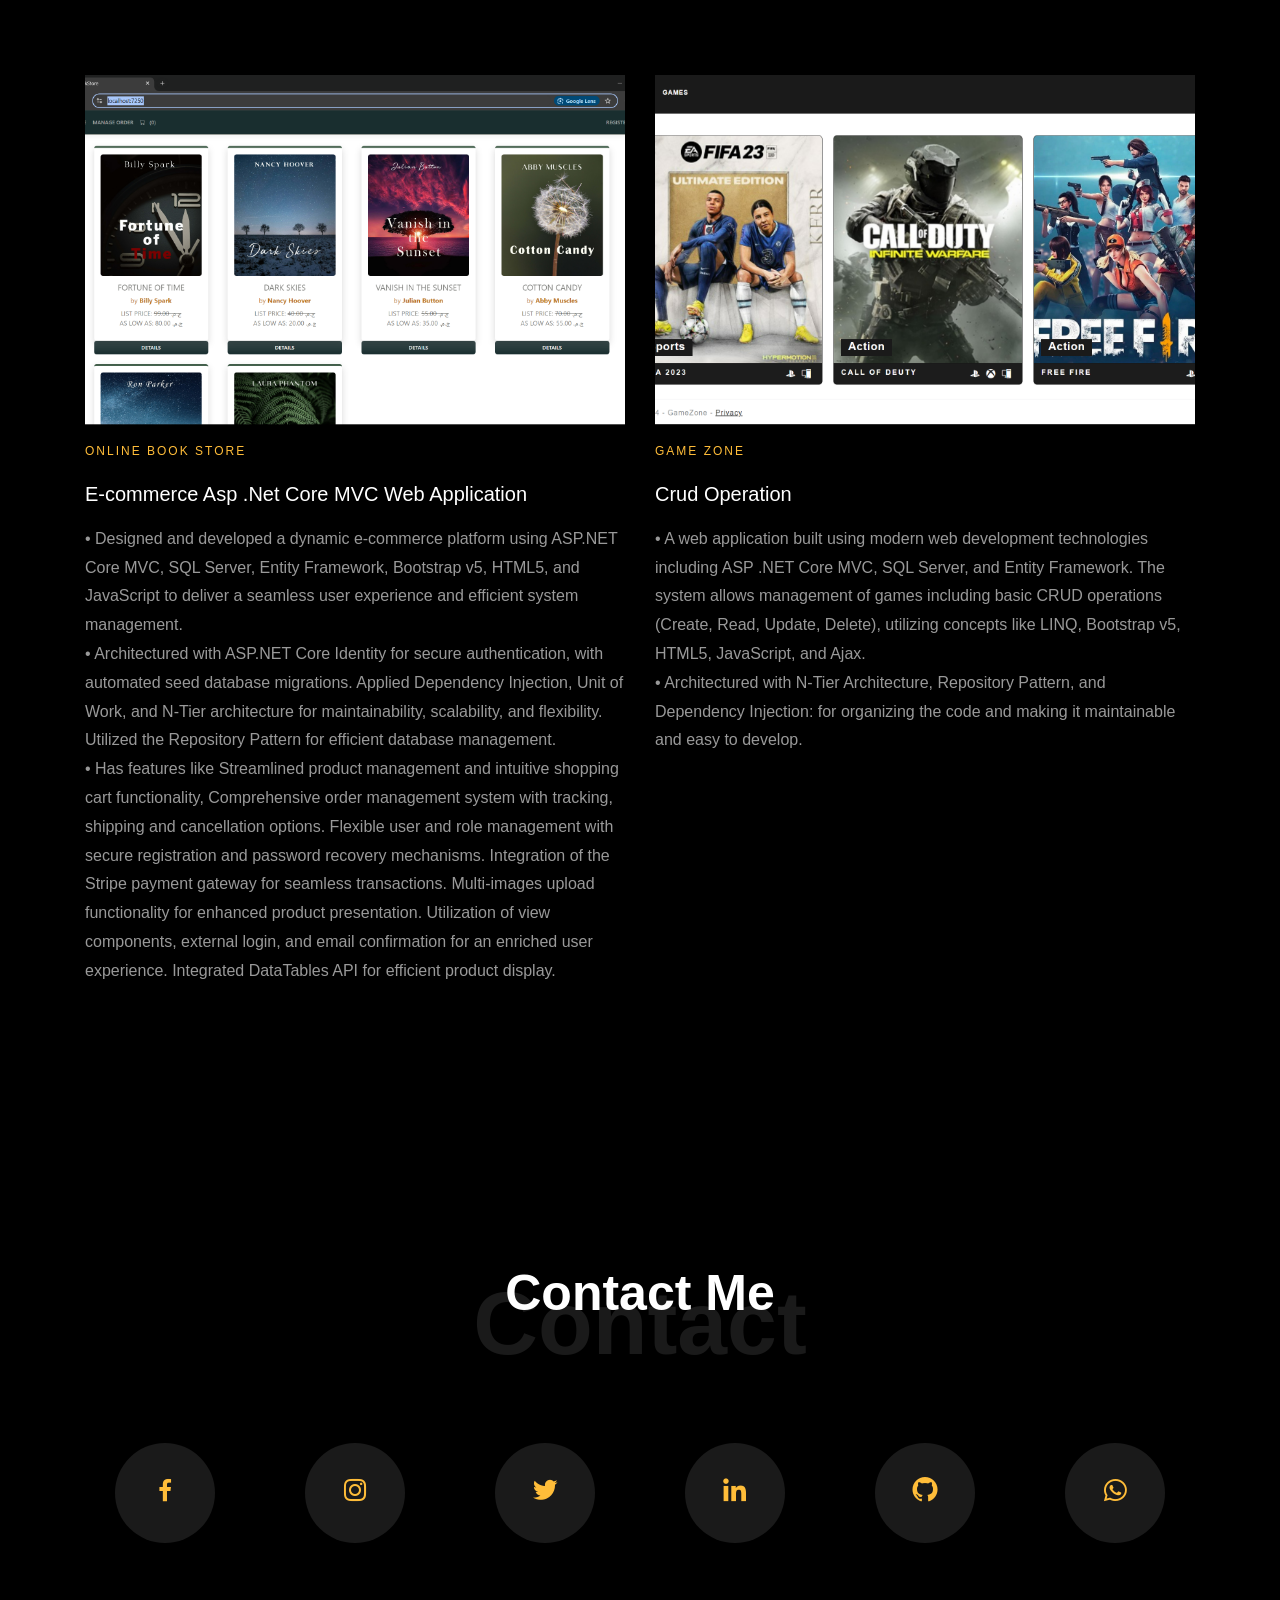
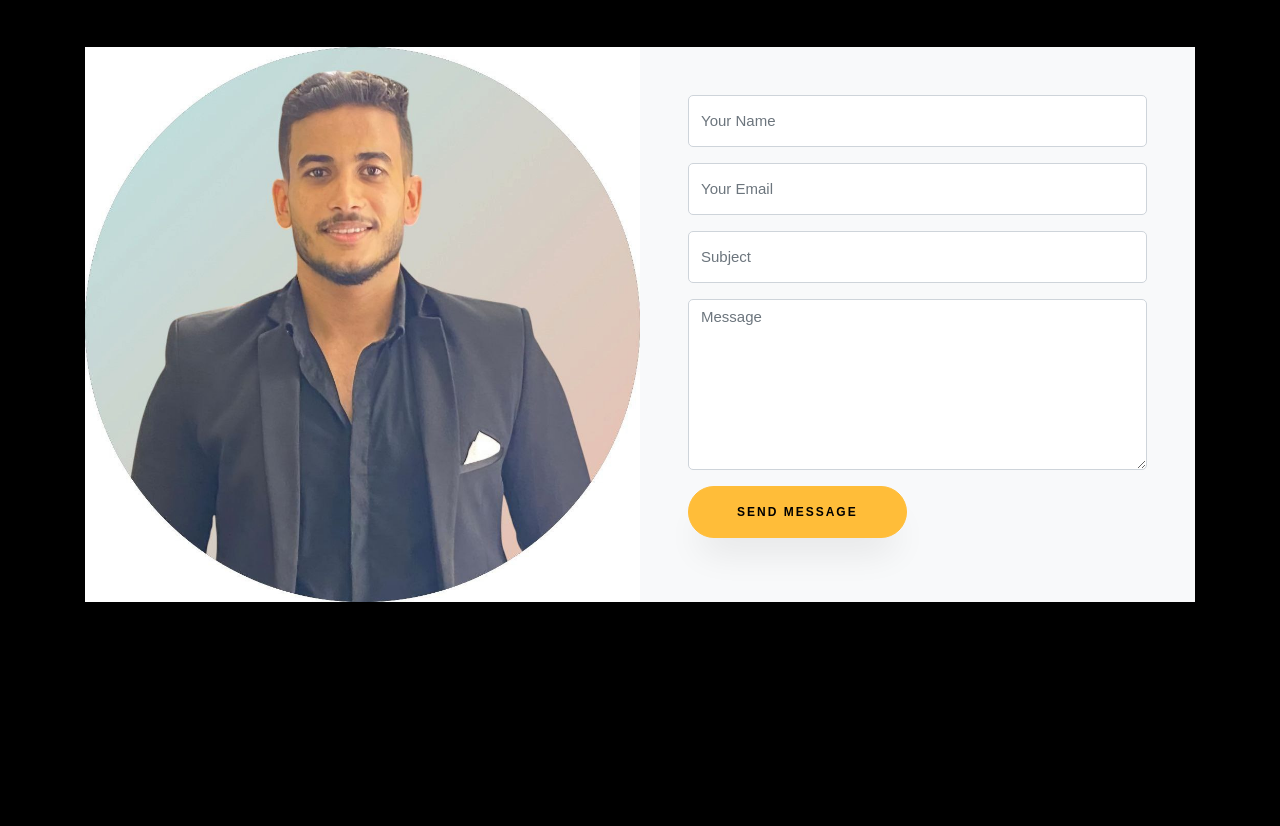
==== commit 104810d7: "Rename Portfolio(Mohamed Saad).html to index.html" ====
--- a/index.html
+++ b/index.html
@@ -208,7 +208,7 @@
 			<div class="col-md-12">
 				<div class="row justify-content-center mt-5">
 					<div class="col-md-6 text-center ftco-animate ">
-						<p><a href="images/SW_Mohamed Saad.pdf" target="_blank"
+						<p><a href="images/SW_Mohamed Saad .pdf" target="_blank"
 								class="btn btn-primary py-4 px-5 justify-content-center">Download
 								CV</a></p>
 					</div>
@@ -377,8 +377,8 @@
 							<h3>GIT</h3>
 							<div class="progress">
 								<div class="progress-bar color-6" role="progressbar" aria-valuenow="80"
-									aria-valuemin="0" aria-valuemax="100" style="width:75%">
-									<span>75%</span>
+									aria-valuemin="0" aria-valuemax="100" style="width:50%">
+									<span>50%</span>
 								</div>
 							</div>
 						</div>
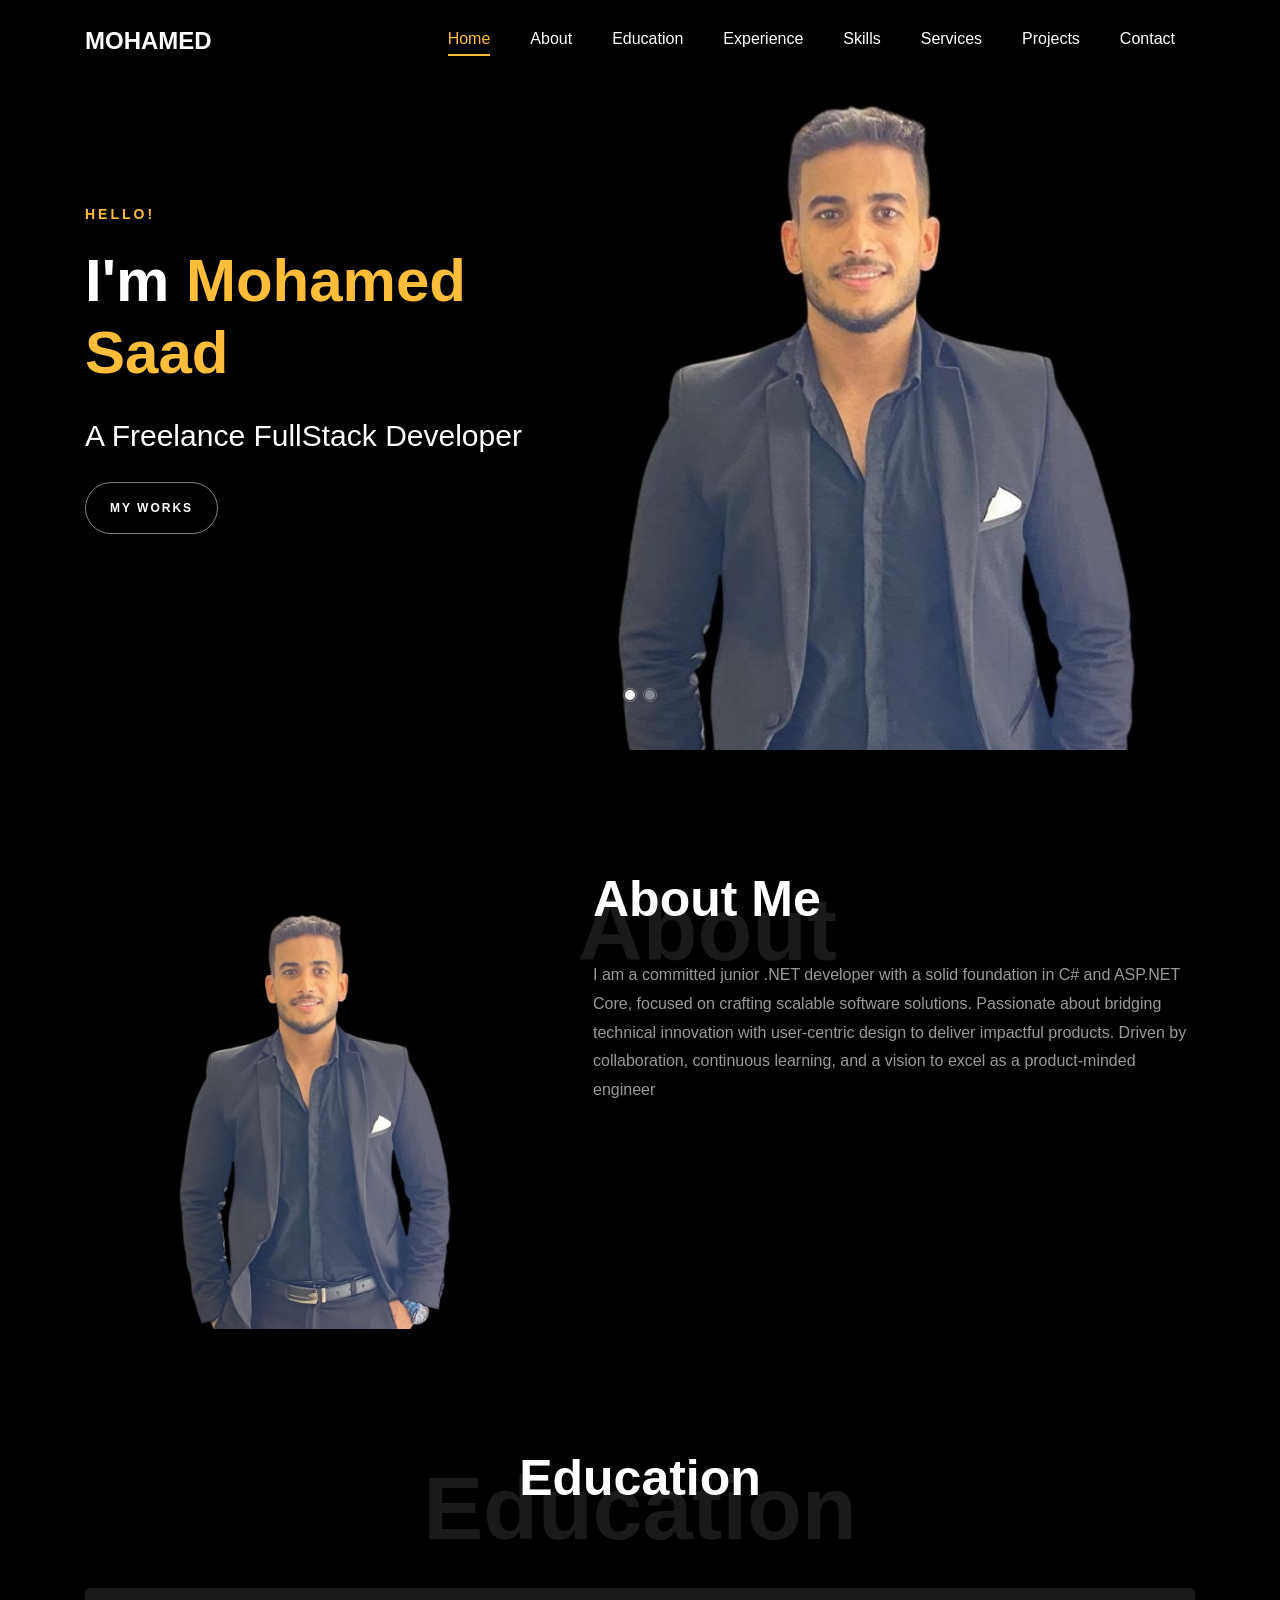
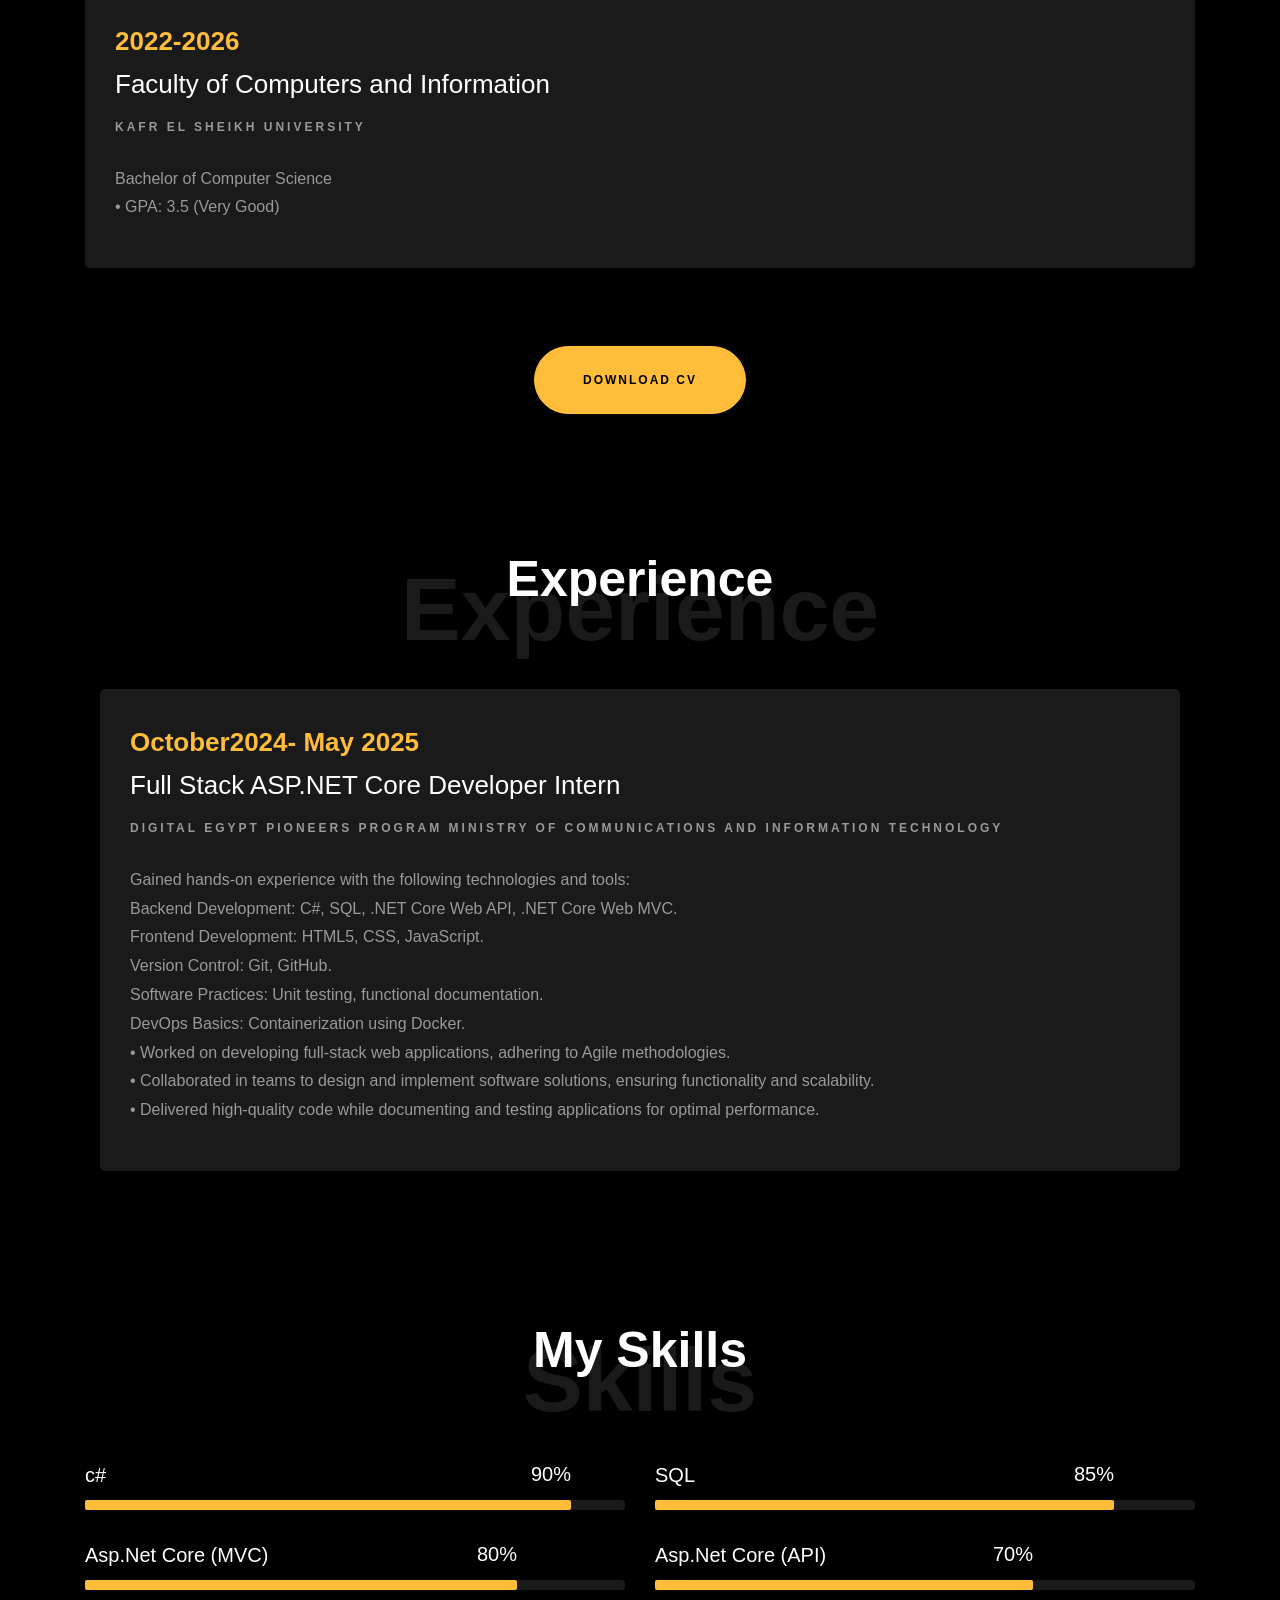
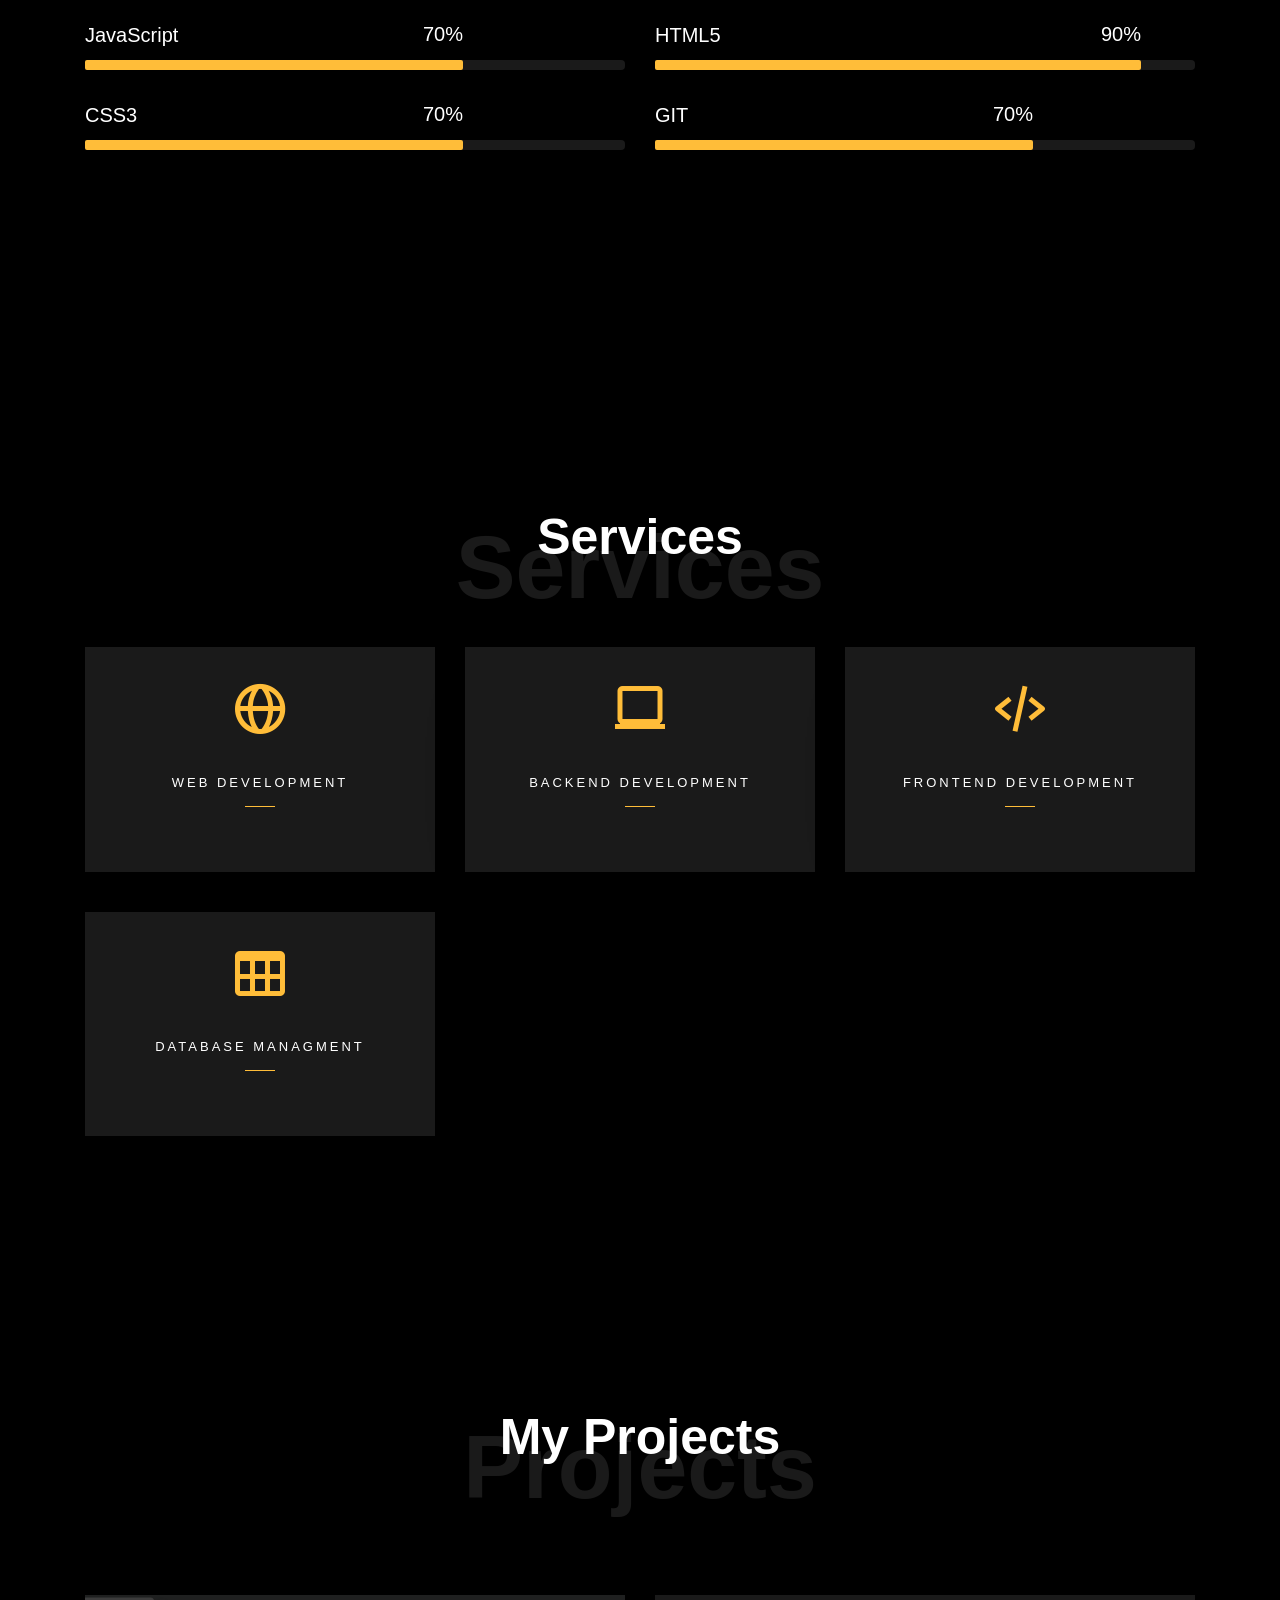
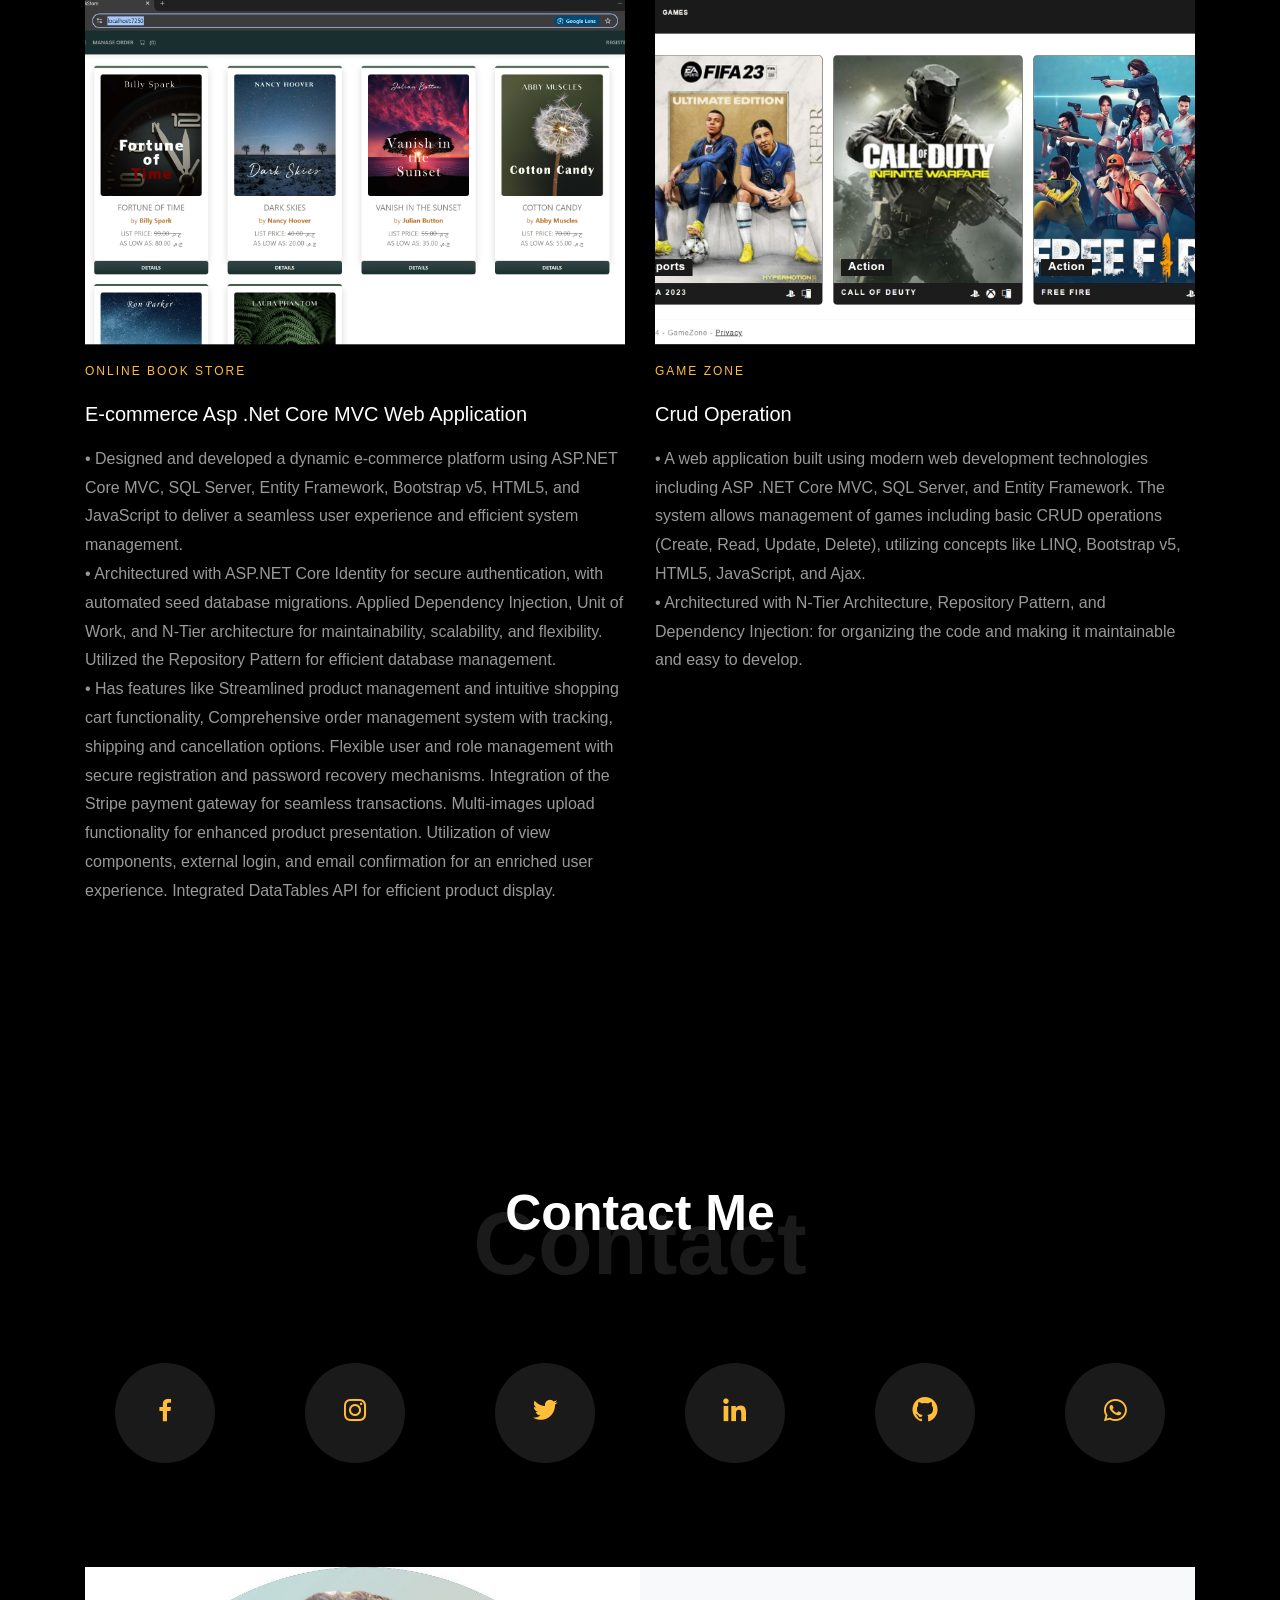
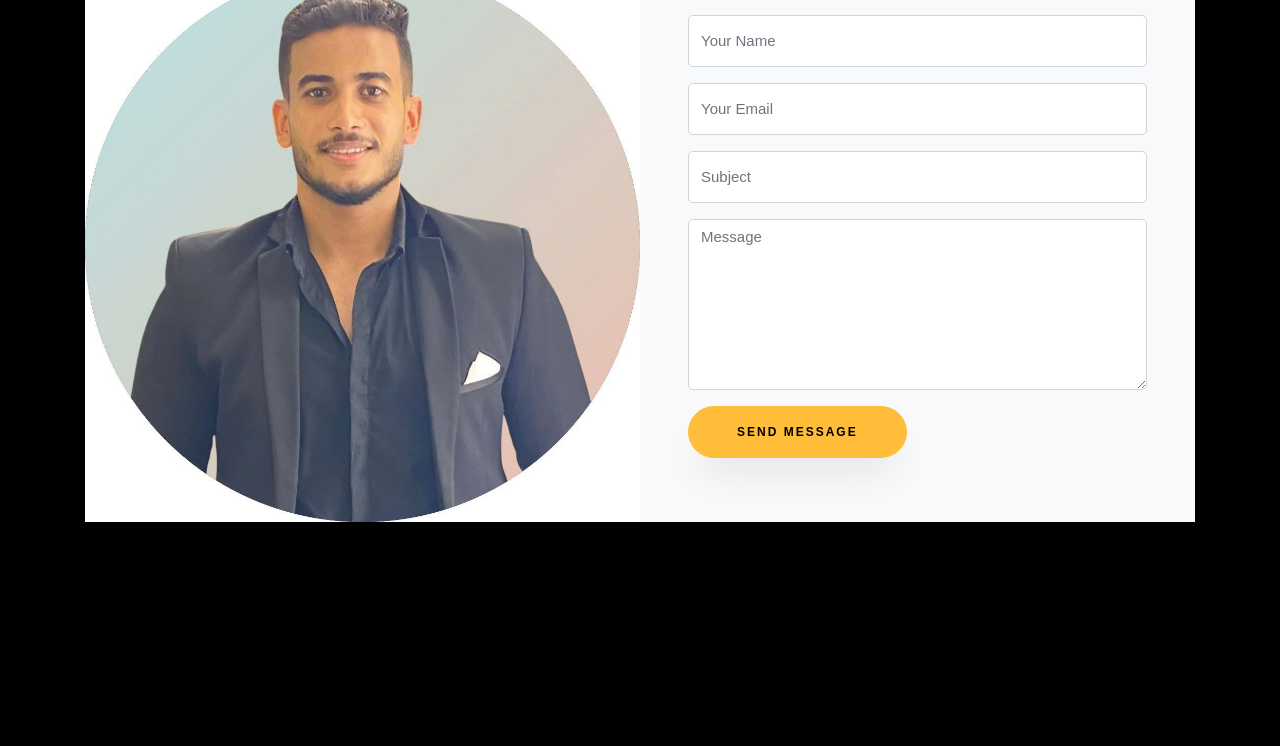
==== commit 7598035c: "Update index.html skills section" ====
--- a/index.html
+++ b/index.html
@@ -286,13 +286,13 @@
 				</div> -->
 			</div>
 	</section>
+	</section>
 	<section class="ftco-section" id="skills-section">
 		<div class="container">
 			<div class="row justify-content-center pb-5">
 				<div class="col-md-12 heading-section text-center ftco-animate">
 					<h1 class="big big-2">Skills</h1>
 					<h2 class="mb-4">My Skills</h2>
-
 				</div>
 			</div>
 			<div class="row">
@@ -322,7 +322,7 @@
 					<div class="progress-wrap ftco-animate">
 						<h3>Asp.Net Core (MVC)</h3>
 						<div class="progress">
-							<div class="progress-bar color-3" role="progressbar" aria-valuenow="95" aria-valuemin="0"
+							<div class="progress-bar color-3" role="progressbar" aria-valuenow="80" aria-valuemin="0"
 								aria-valuemax="100" style="width:80%">
 								<span>80%</span>
 							</div>
@@ -333,7 +333,7 @@
 					<div class="progress-wrap ftco-animate">
 						<h3>Asp.Net Core (API)</h3>
 						<div class="progress">
-							<div class="progress-bar color-4" role="progressbar" aria-valuenow="90" aria-valuemin="0"
+							<div class="progress-bar color-4" role="progressbar" aria-valuenow="70" aria-valuemin="0"
 								aria-valuemax="100" style="width:70%">
 								<span>70%</span>
 							</div>
@@ -355,7 +355,7 @@
 					<div class="progress-wrap ftco-animate">
 						<h3>HTML5</h3>
 						<div class="progress">
-							<div class="progress-bar color-6" role="progressbar" aria-valuenow="80" aria-valuemin="0"
+							<div class="progress-bar color-6" role="progressbar" aria-valuenow="90" aria-valuemin="0"
 								aria-valuemax="100" style="width:90%">
 								<span>90%</span>
 							</div>
@@ -366,20 +366,20 @@
 					<div class="progress-wrap ftco-animate">
 						<h3>CSS3</h3>
 						<div class="progress">
-							<div class="progress-bar color-6" role="progressbar" aria-valuenow="80" aria-valuemin="0"
+							<div class="progress-bar color-7" role="progressbar" aria-valuenow="70" aria-valuemin="0"
 								aria-valuemax="100" style="width:70%">
 								<span>70%</span>
 							</div>
 						</div>
 					</div>
-					<div class="col-md-6 animate-box">
-						<div class="progress-wrap ftco-animate">
-							<h3>GIT</h3>
-							<div class="progress">
-								<div class="progress-bar color-6" role="progressbar" aria-valuenow="80"
-									aria-valuemin="0" aria-valuemax="100" style="width:50%">
-									<span>50%</span>
-								</div>
+				</div>
+				<div class="col-md-6 animate-box">
+					<div class="progress-wrap ftco-animate">
+						<h3>GIT</h3>
+						<div class="progress">
+							<div class="progress-bar color-8" role="progressbar" aria-valuenow="70" aria-valuemin="0"
+								aria-valuemax="100" style="width:70%">
+								<span>70%</span>
 							</div>
 						</div>
 					</div>
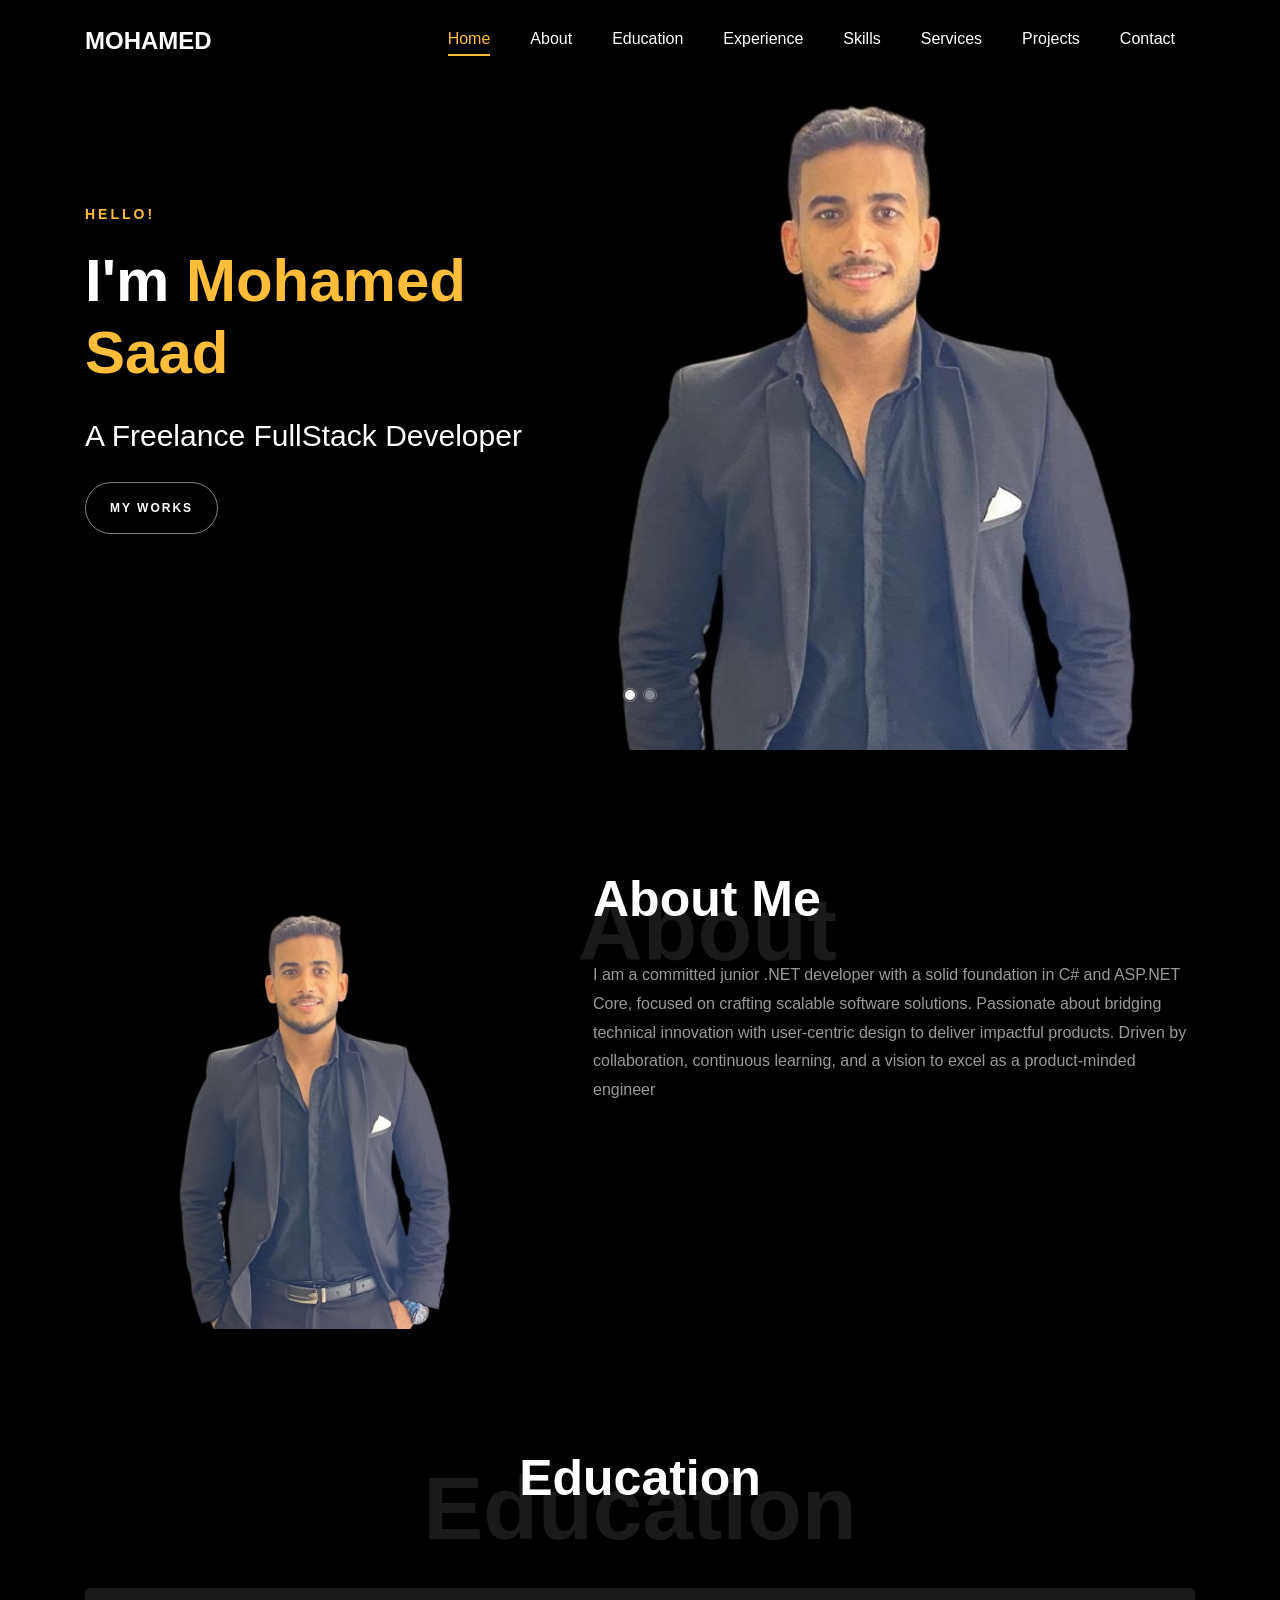
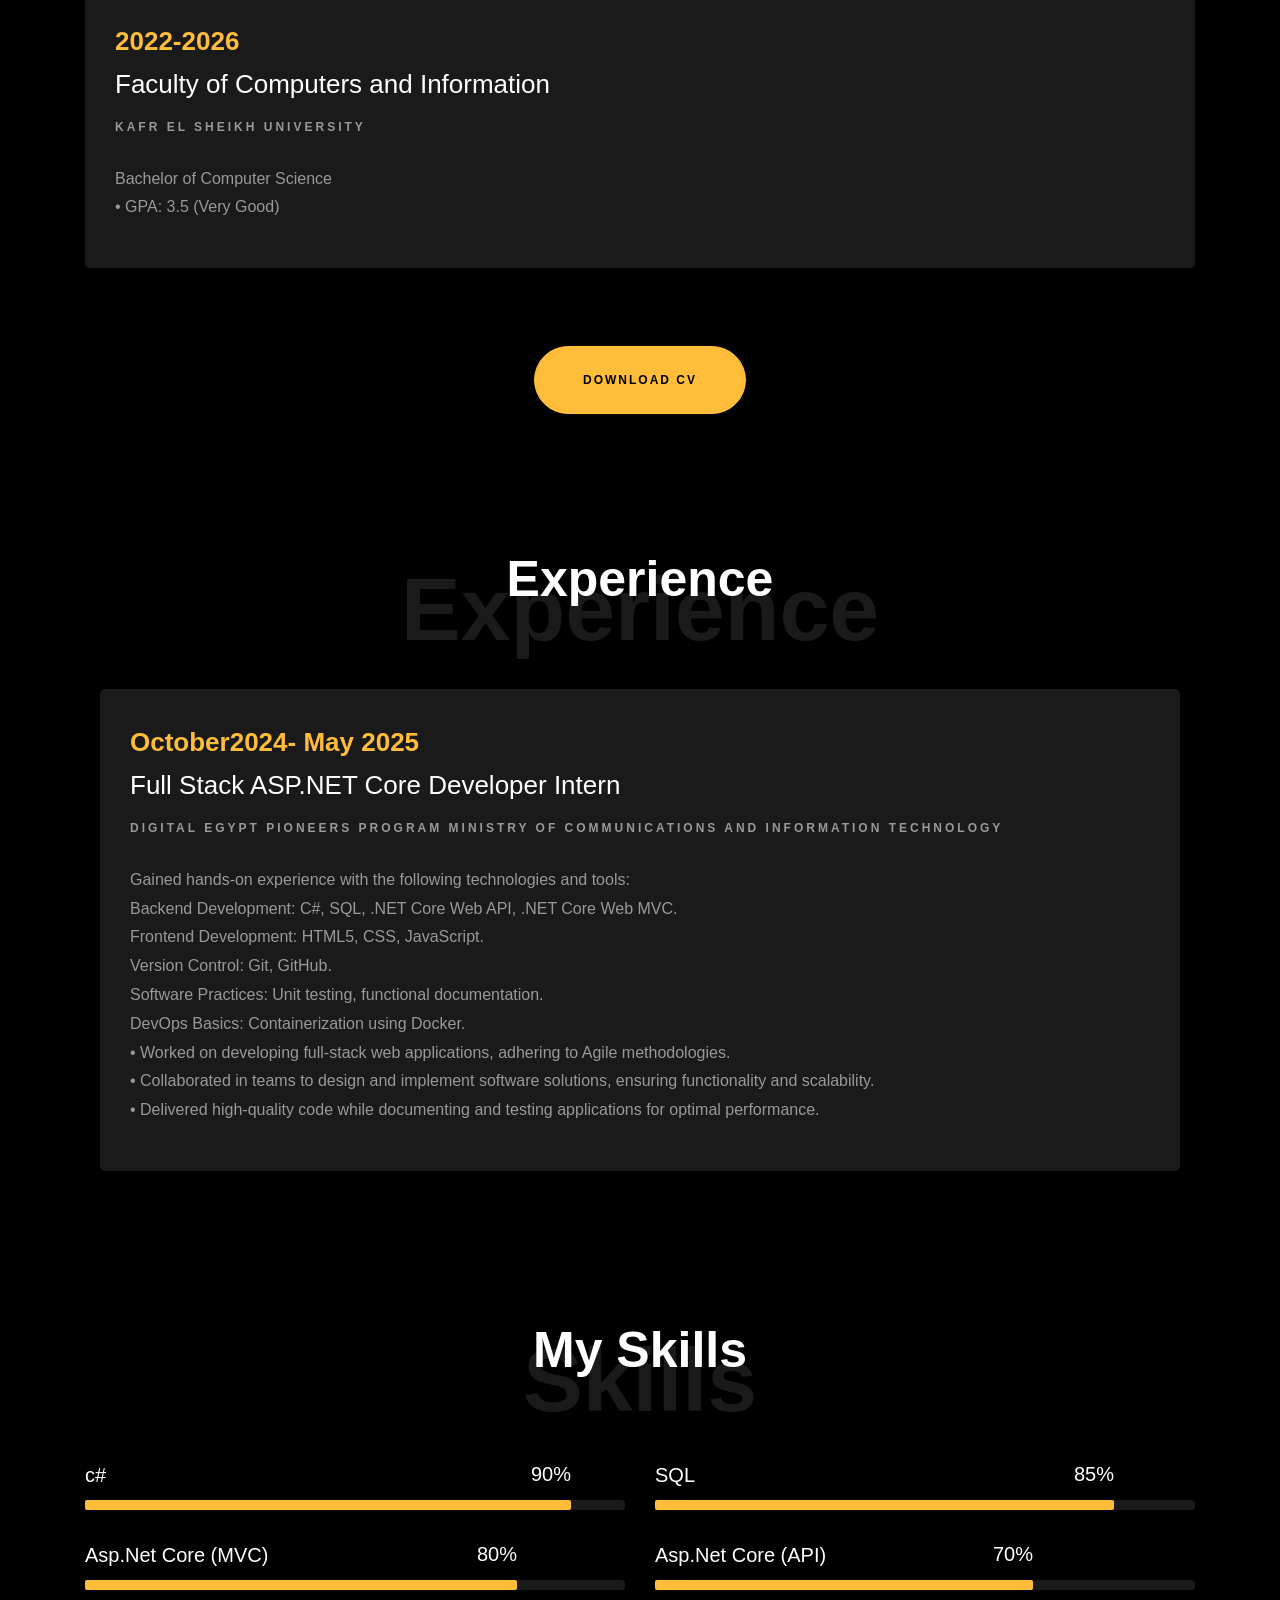
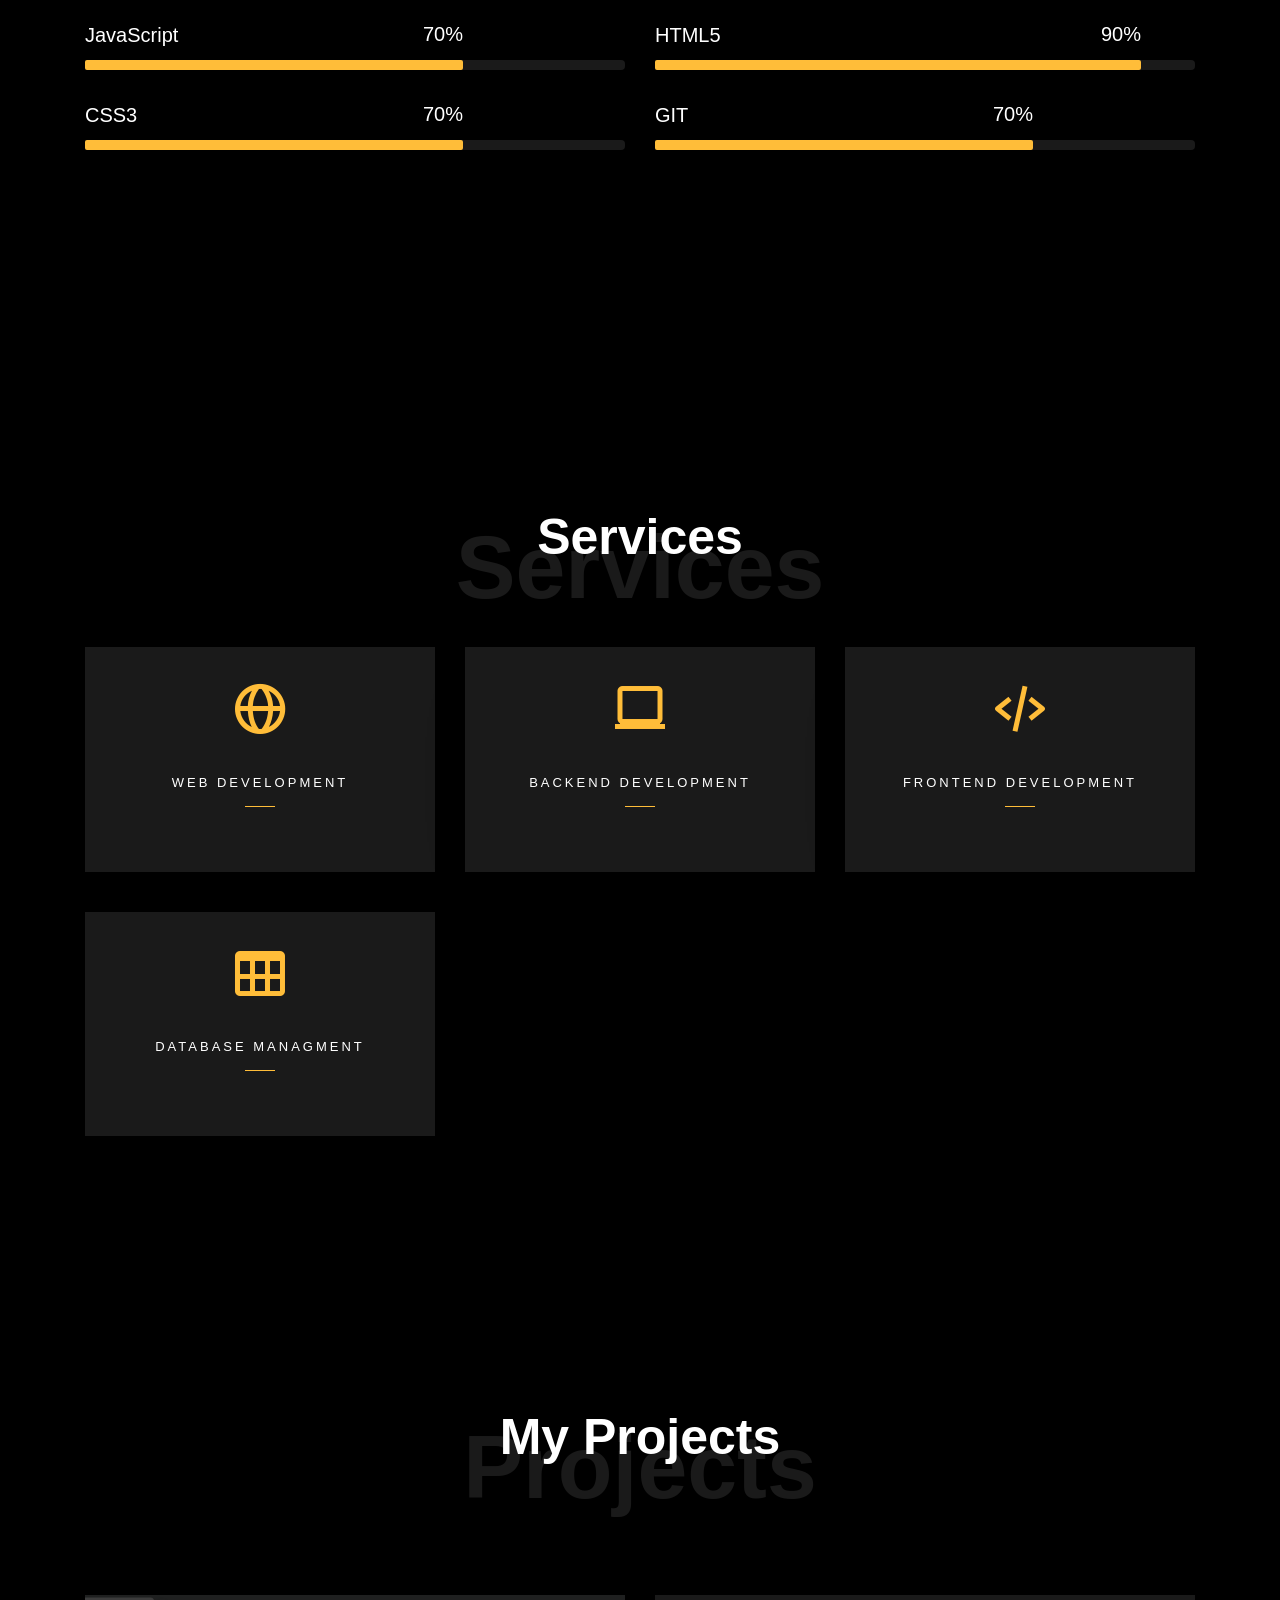
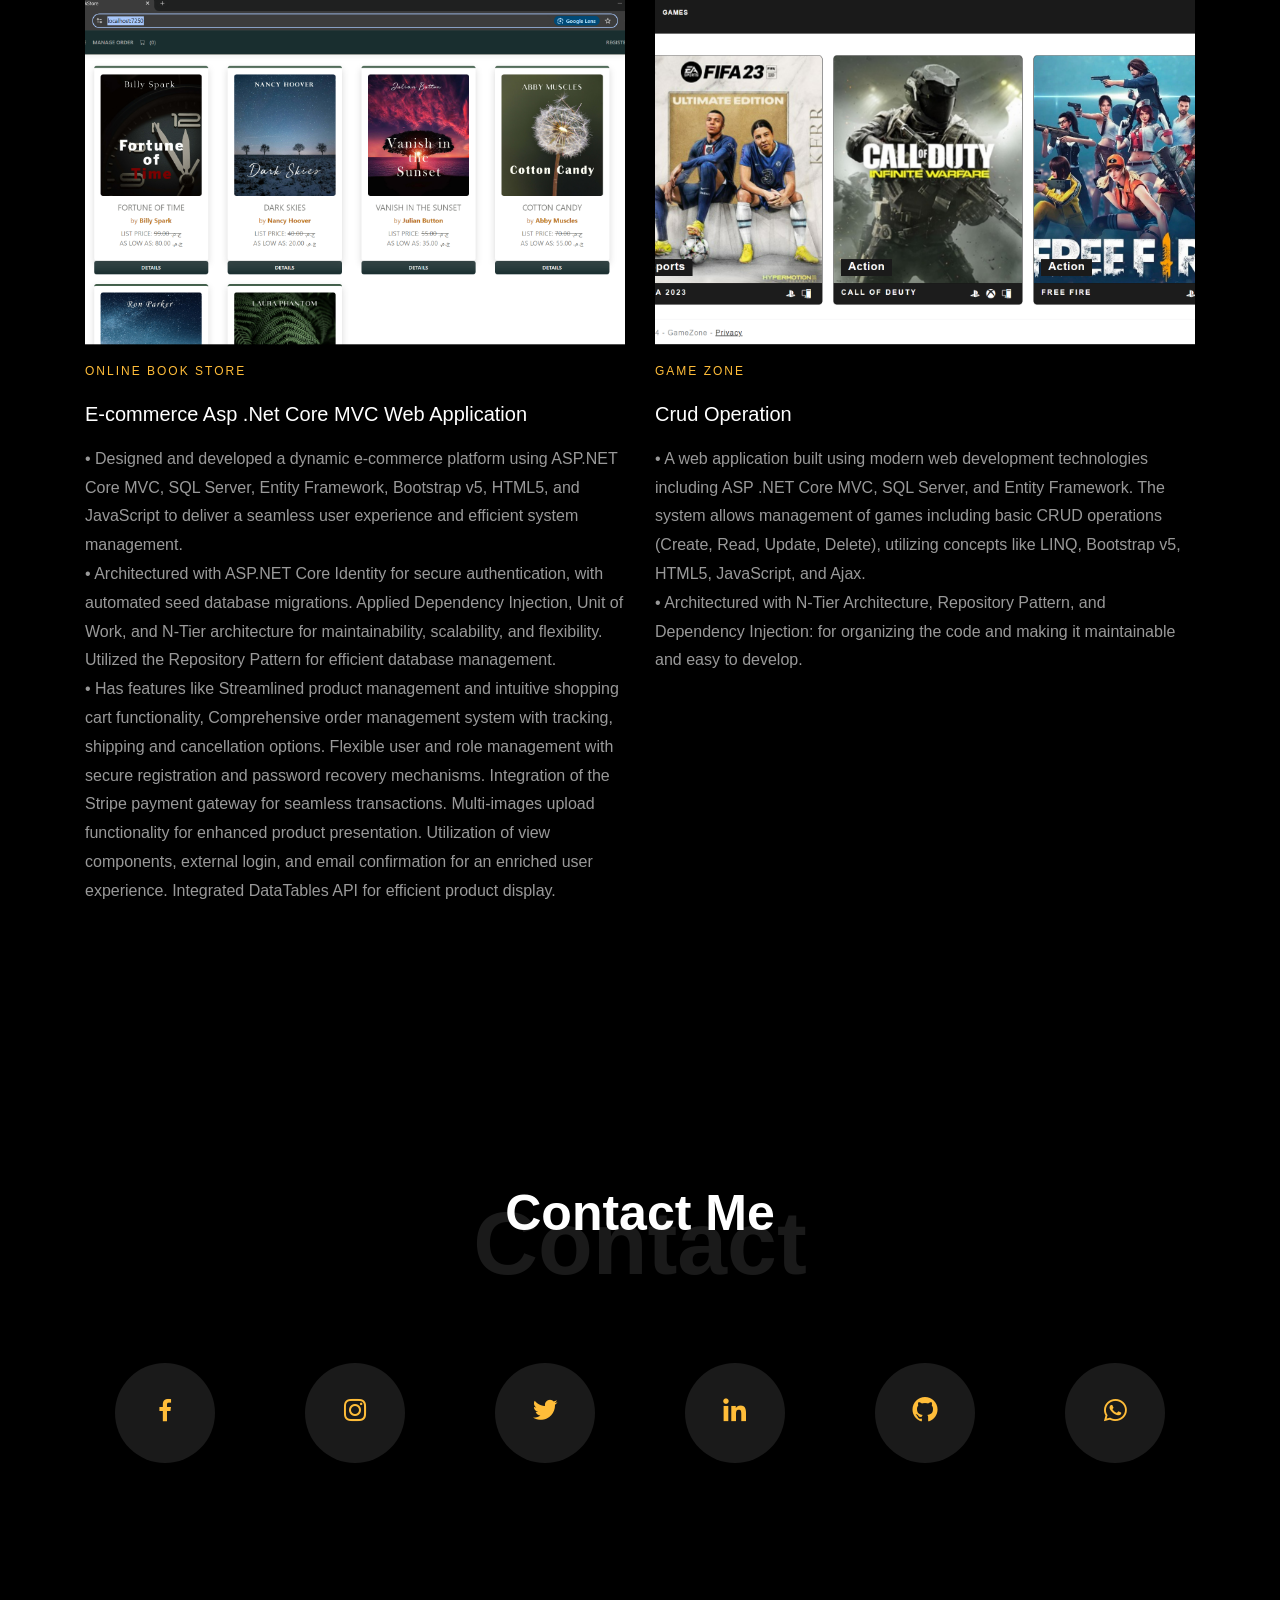
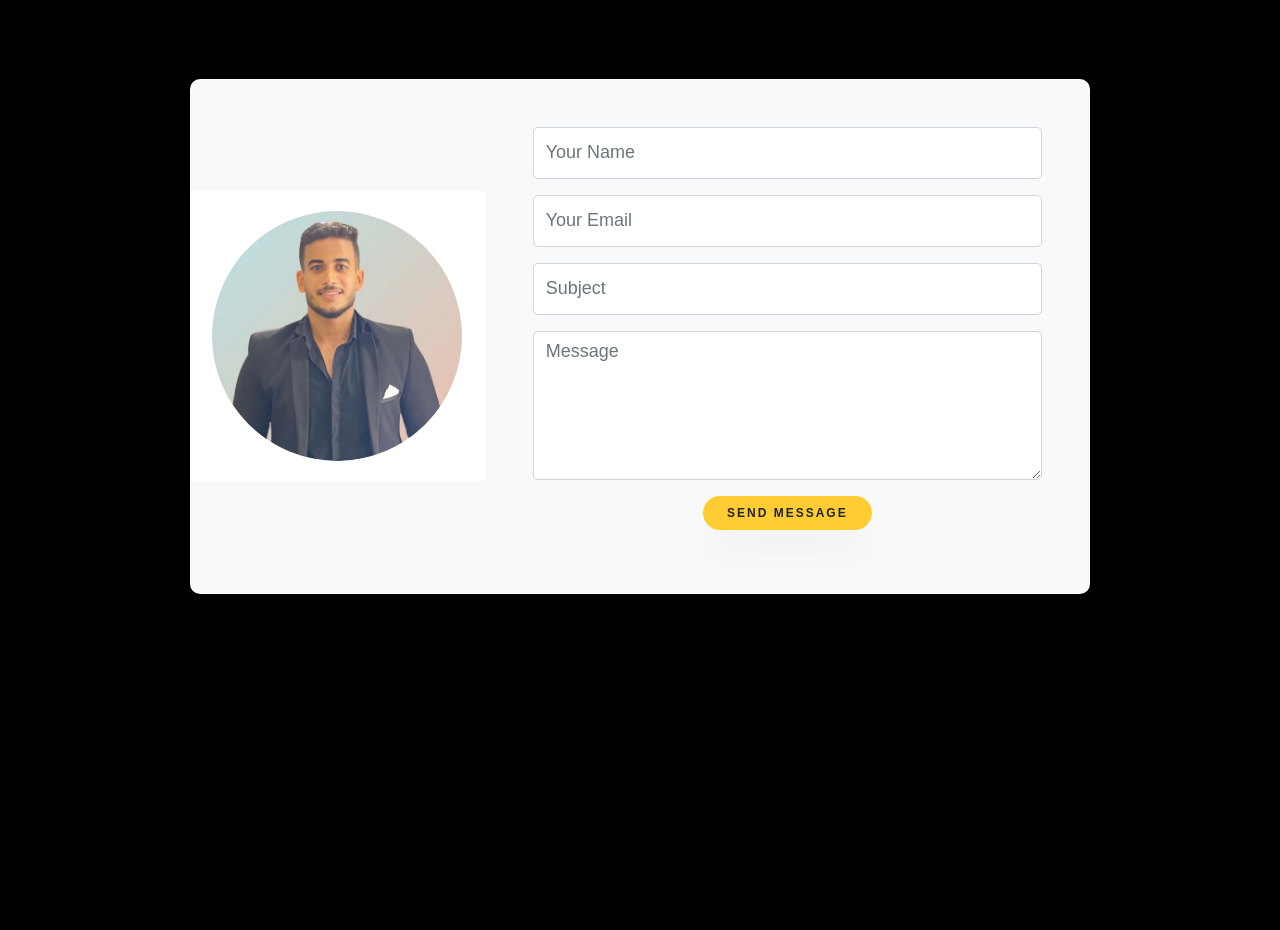
==== commit 39a68c34: "Update index.html formspree" ====
--- a/index.html
+++ b/index.html
@@ -124,13 +124,7 @@
 								user-centric design to deliver impactful products. Driven by collaboration, continuous
 								learning,
 								and a vision to excel as a product-minded engineer</p>
-							<!-- <ul class="about-info mt-4 px-md-0 px-2">
-								<li class="d-flex"><span>Name:</span> <span>Mohamed Saad</span></li>
-								<li class="d-flex"><span>Date of birth:</span> <span>March 27, 2004</span></li>
-								<li class="d-flex"><span>Address:</span> <span>Kafr ElSheikh Egypt</span></li>
-								<li class="d-flex"><span>Email:</span> <span>mohameds3add@gmail.com</span></li>
-								<li class="d-flex"><span>Phone: </span> <span>01010733520</span></li>
-							</ul> -->
+							
 							<br>
 							<br>
 							<br>
@@ -153,10 +147,7 @@
 				<div class="col-md-10 heading-section text-center ftco-animate">
 					<h1 class="big big-2">Education</h1>
 					<h2 class="mb-4">Education</h2>
-					<!-- <p> A committed junior .NET developer with a solid foundation in C# and ASP.NET Core, focused on
-						crafting scalable software solutions. Passionate about bridging technical innovation with
-						user-centric design to deliver impactful products. Driven by collaboration, continuous learning,
-						and a vision to excel as a product-minded engineer</p> -->
+					
 				</div>
 			</div>
 			<div class="row">
@@ -172,35 +163,7 @@
 					</div>
 
 
-					<!-- <div class="col-md-12">
-						<div class="resume-wrap ftco-animate">
-							<span class="date">October2024- May 2025</span>
-							<h2>Full Stack ASP.NET Core Developer Intern</h2>
-							<span class="position">Digital Egypt Pioneers Program Ministry of Communications and
-								Information
-								Technology</span>
-							<p class="mt-4">Gained hands-on experience with the following technologies and tools:
-								<br>
-								Backend Development: C#, SQL, .NET Core Web API, .NET Core Web MVC.
-								<br>
-								Frontend Development: HTML5, CSS, JavaScript.
-								<br>
-								Version Control: Git, GitHub.
-								<br>
-								Software Practices: Unit testing, functional documentation.
-								<br>
-								DevOps Basics: Containerization using Docker.
-								<br>
-								• Worked on developing full-stack web applications, adhering to Agile
-								methodologies.
-								<br>
-								• Collaborated in teams to design and implement software solutions, ensuring
-								functionality and scalability.
-								<br>
-								• Delivered high-quality code while documenting and testing applications for optimal
-								performance.
-							</p>
-						</div> -->
+			
 
 
 				</div>
@@ -223,23 +186,12 @@
 				<div class="col-md-10 heading-section text-center ftco-animate">
 					<h1 class="big big-2">Experience</h1>
 					<h2 class="mb-4">Experience</h2>
-					<!-- <p> A committed junior .NET developer with a solid foundation in C# and ASP.NET Core, focused on
-						crafting scalable software solutions. Passionate about bridging technical innovation with
-						user-centric design to deliver impactful products. Driven by collaboration, continuous learning,
-						and a vision to excel as a product-minded engineer</p> -->
+					
 				</div>
 			</div>
 			<div class="row">
 				<div class="col-md-12">
-					<!-- <div class="resume-wrap ftco-animate">
-						<span class="date">2022-2026</span>
-						<h2>Faculty of Computers and Information</h2>
-						<span class="position">Kafr El Sheikh University</span>
-						<p class="mt-4">Bachelor of Computer Science
-							<br>
-							• GPA: 3.5 (Very Good)
-						</p>
-					</div> -->
+				
 
 
 					<div class="col-md-12">
@@ -275,15 +227,7 @@
 
 					</div>
 				</div>
-				<!-- <div class="col-md-12">
-					<div class="row justify-content-center mt-5">
-						<div class="col-md-6 text-center ftco-animate ">
-							<p><a href="images/SW_Mohamed Saad.pdf" target="_blank"
-									class="btn btn-primary py-4 px-5 justify-content-center">Download
-									CV</a></p>
-						</div>
-					</div>
-				</div> -->
+			
 			</div>
 	</section>
 	</section>
@@ -440,110 +384,14 @@
 						</div>
 					</a>
 				</div>
-				<!-- <div class="col-md-4 text-center d-flex ftco-animate">
-					<a href="#" class="services-1">
-						<span class="icon">
-							<i class="flaticon-flasks"></i>
-						</span>
-						<div class="desc">
-							<h3 class="mb-5">Branding</h3>
-						</div>
-					</a>
-				</div>
-				<div class="col-md-4 text-center d-flex ftco-animate">
-					<a href="#" class="services-1">
-						<span class="icon">
-							<i class="flaticon-ideas"></i>
-						</span>
-						<div class="desc">
-							<h3 class="mb-5">Product Strategy</h3>
-						</div>
-					</a>
-				</div> -->
-			</div>
-		</div>
-	</section>
-
-
-
-
-	<!--<section class="ftco-section ftco-project" id="projects-section">
-		<div class="container">
-			<div class="row justify-content-center pb-5">
-				<div class="col-md-12 heading-section text-center ftco-animate">
-					<h1 class="big big-2">Projects</h1>
-					<h2 class="mb-4">Our Projects</h2>
-					<p>Far far away, behind the word mountains, far from the countries Vokalia and Consonantia</p>
-				</div>
-			</div>
-			<div class="row">
-				<div class="col-md-4">
-					<div class="project img ftco-animate d-flex justify-content-center align-items-center"
-						style="background-image: url(images/project-4.jpg);">
-						<div class="overlay"></div>
-						<div class="text text-center p-4">
-							<h3><a href="#">Branding &amp; Illustration Design</a></h3>
-							<span>Web Design</span>
-						</div>
-					</div>
-				</div>
-				<div class="col-md-8">
-					<div class="project img ftco-animate d-flex justify-content-center align-items-center"
-						style="background-image: url(images/project-5.jpg);">
-						<div class="overlay"></div>
-						<div class="text text-center p-4">
-							<h3><a href="#">Branding &amp; Illustration Design</a></h3>
-							<span>Web Design</span>
-						</div>
-					</div>
-				</div>
-
-				<div class="col-md-8">
-					<div class="project img ftco-animate d-flex justify-content-center align-items-center"
-						style="background-image: url(images/project-1.jpg);">
-						<div class="overlay"></div>
-						<div class="text text-center p-4">
-							<h3><a href="#">Branding &amp; Illustration Design</a></h3>
-							<span>Web Design</span>
-						</div>
-					</div>
-
-					<div class="project img ftco-animate d-flex justify-content-center align-items-center"
-						style="background-image: url(images/project-6.jpg);">
-						<div class="overlay"></div>
-						<div class="text text-center p-4">
-							<h3><a href="#">Branding &amp; Illustration Design</a></h3>
-							<span>Web Design</span>
-						</div>
-					</div>
-				</div>
-				<div class="col-md-4">
-					<div class="row">
-						<div class="col-md-12">
-							<div class="project img ftco-animate d-flex justify-content-center align-items-center"
-								style="background-image: url(images/project-2.jpg);">
-								<div class="overlay"></div>
-								<div class="text text-center p-4">
-									<h3><a href="#">Branding &amp; Illustration Design</a></h3>
-									<span>Web Design</span>
-								</div>
-							</div>
-						</div>
-						<div class="col-md-12">
-							<div class="project img ftco-animate d-flex justify-content-center align-items-center"
-								style="background-image: url(images/project-3.jpg);">
-								<div class="overlay"></div>
-								<div class="text text-center p-4">
-									<h3><a href="#">Branding &amp; Illustration Design</a></h3>
-									<span>Web Design</span>
-								</div>
-							</div>
-						</div>
-					</div>
-				</div>
-			</div>
-		</div>
-	</section> -->
+			
+			</div>
+		</div>
+	</section>
+
+
+
+
 
 
 	<section class="ftco-section" id="blog-section">
@@ -638,62 +486,7 @@
 		</div>
 	</section>
 
-	<!-- <section class="ftco-section ftco-no-pt ftco-no-pb ftco-counter img" id="section-counter">
-		<div class="container">
-			 <div class="row d-md-flex align-items-center">
-				<div class="col-md d-flex justify-content-center counter-wrap ftco-animate">
-					<div class="block-18">
-						<div class="text">
-							<strong class="number" data-number="100">0</strong>
-							<span>Awards</span>
-						</div>
-					</div>
-				</div> -->
-	<!-- <div class="col-md d-flex  justify-content-center counter-wrap ftco-animate">
-		<div class="block-18">
-			<div class="text">
-				<strong class="number" data-number="2">0</strong>
-				<span>Complete Projects</span>
-			</div>
-		</div>
-	</div> -->
-	<!-- <div class="col-md d-flex justify-content-center counter-wrap ftco-animate">
-					<div class="block-18">
-						<div class="text">
-							<strong class="number" data-number="1200">0</strong>
-							<span>Happy Customers</span>
-						</div>
-					</div>
-				</div> -->
-	<!-- <div class="col-md d-flex justify-content-center counter-wrap ftco-animate">
-					<div class="block-18">
-						<div class="text">
-							<strong class="number" data-number="500">0</strong>
-							<span>Cups of coffee</span>
-						</div>
-					</div>
-				</div> 
-		</div>
-		</div>
-	</section> -->
-
-	<!-- <section class="ftco-section ftco-hireme img margin-top" style="background-image: url(images/bg_1.jpg)">
-		<div class="container">
-			<div class="row justify-content-center">
-				<div class="col-md-7 ftco-animate text-center">
-					<h2>I'm <span>Available</span> for freelancing</h2>
-					<p>A small river named Duden flows by their place and supplies it with the necessary regelialia.</p> 
-					<p class="mb-0">
-						<a href="https://www.upwork.com/freelancers/~011847dd93a93b9b46" target="_blank"
-							class="btn btn-primary py-3 px-5">
-							Hire me
-						</a>
-					</p>
-
-				</div>
-			</div>
-		</div>
-	</section> -->
+	
 
 	<section class="ftco-section contact-section ftco-no-pb" id="contact-section">
 		<div class="container">
@@ -765,34 +558,86 @@
 				</div>
 			</div>
 
-			<div class="row no-gutters block-9">
-				<div class="col-md-6 order-md-last d-flex">
-					<form action="mailto:mohameds3add@gmail.com" class="bg-light p-4 p-md-5 contact-form">
-						<div class="form-group">
-							<input type="text" class="form-control" placeholder="Your Name">
-						</div>
-						<div class="form-group">
-							<input type="text" class="form-control" placeholder="Your Email">
-						</div>
-						<div class="form-group">
-							<input type="text" class="form-control" placeholder="Subject">
-						</div>
-						<div class="form-group">
-							<textarea name="" id="" cols="30" rows="7" class="form-control"
-								placeholder="Message"></textarea>
-						</div>
-						<div class="form-group">
-							<input type="submit" value="Send Message" class="btn btn-primary py-3 px-5">
-						</div>
-					</form>
-				</div>
-
-				<div class="col-md-6 d-flex">
-					<div class="img" style="background-image: url(images/mo.jpg);"></div>
-				</div>
-			</div>
-		</div>
-	</section>
+			<section class="ftco-section contact-section">
+				<div class="container">
+					<div class="row no-gutters justify-content-center">
+						<div class="col-md-10">
+							<div class="contact-form-wrapper d-flex align-items-center">
+								
+								<div class="contact-image">
+									<img src="images/mo.jpg" alt="Profile Image" class="img-fluid">
+								</div>
+								
+								<div class="contact-form p-4 p-md-5">
+									<form action="https://formspree.io/f/xvgkpbez" method="POST">
+										<div class="form-group">
+											<input type="text" name="name" class="form-control" placeholder="Your Name" required>
+										</div>
+										<div class="form-group">
+											<input type="email" name="email" class="form-control" placeholder="Your Email" required>
+										</div>
+										<div class="form-group">
+											<input type="text" name="subject" class="form-control" placeholder="Subject" required>
+										</div>
+										<div class="form-group">
+											<textarea name="message" class="form-control" rows="5" placeholder="Message" required></textarea>
+										</div>
+										<div class="form-group text-center">
+											<button type="submit" class="btn btn-warning py-2 px-4 text-uppercase font-weight-bold">Send Message</button>
+										</div>
+									</form>
+								</div> 
+							</div>
+						</div>
+					</div>
+				</div>
+			</section>
+			
+			<style>
+				.contact-form-wrapper {
+					display: flex;
+					background-color: #f8f9fa;
+					border-radius: 10px;
+					box-shadow: 0px 4px 10px rgba(0, 0, 0, 0.1);
+					overflow: hidden;
+				}
+				.contact-image {
+					flex: 1;
+					display: flex;
+					align-items: center;
+					justify-content: center;
+					background: #fff;
+					padding: 20px;
+				}
+				.contact-image img {
+					width: 250px;
+					height: 250px;
+					object-fit: cover;
+					border-radius: 50%;
+				}
+				.contact-form {
+					flex: 2;
+					padding: 40px;
+				}
+				.form-control {
+					border-radius: 5px;
+					height: 45px;
+				}
+				textarea.form-control {
+					height: auto;
+				}
+				.btn-warning {
+					background-color: #ffcc33;
+					border: none;
+					border-radius: 50px;
+					padding: 10px 30px;
+					transition: 0.3s;
+				}
+				.btn-warning:hover {
+					background-color: #ffb300;
+				}
+			</style>
+			
 
 
 	<footer class="ftco-footer ftco-section">
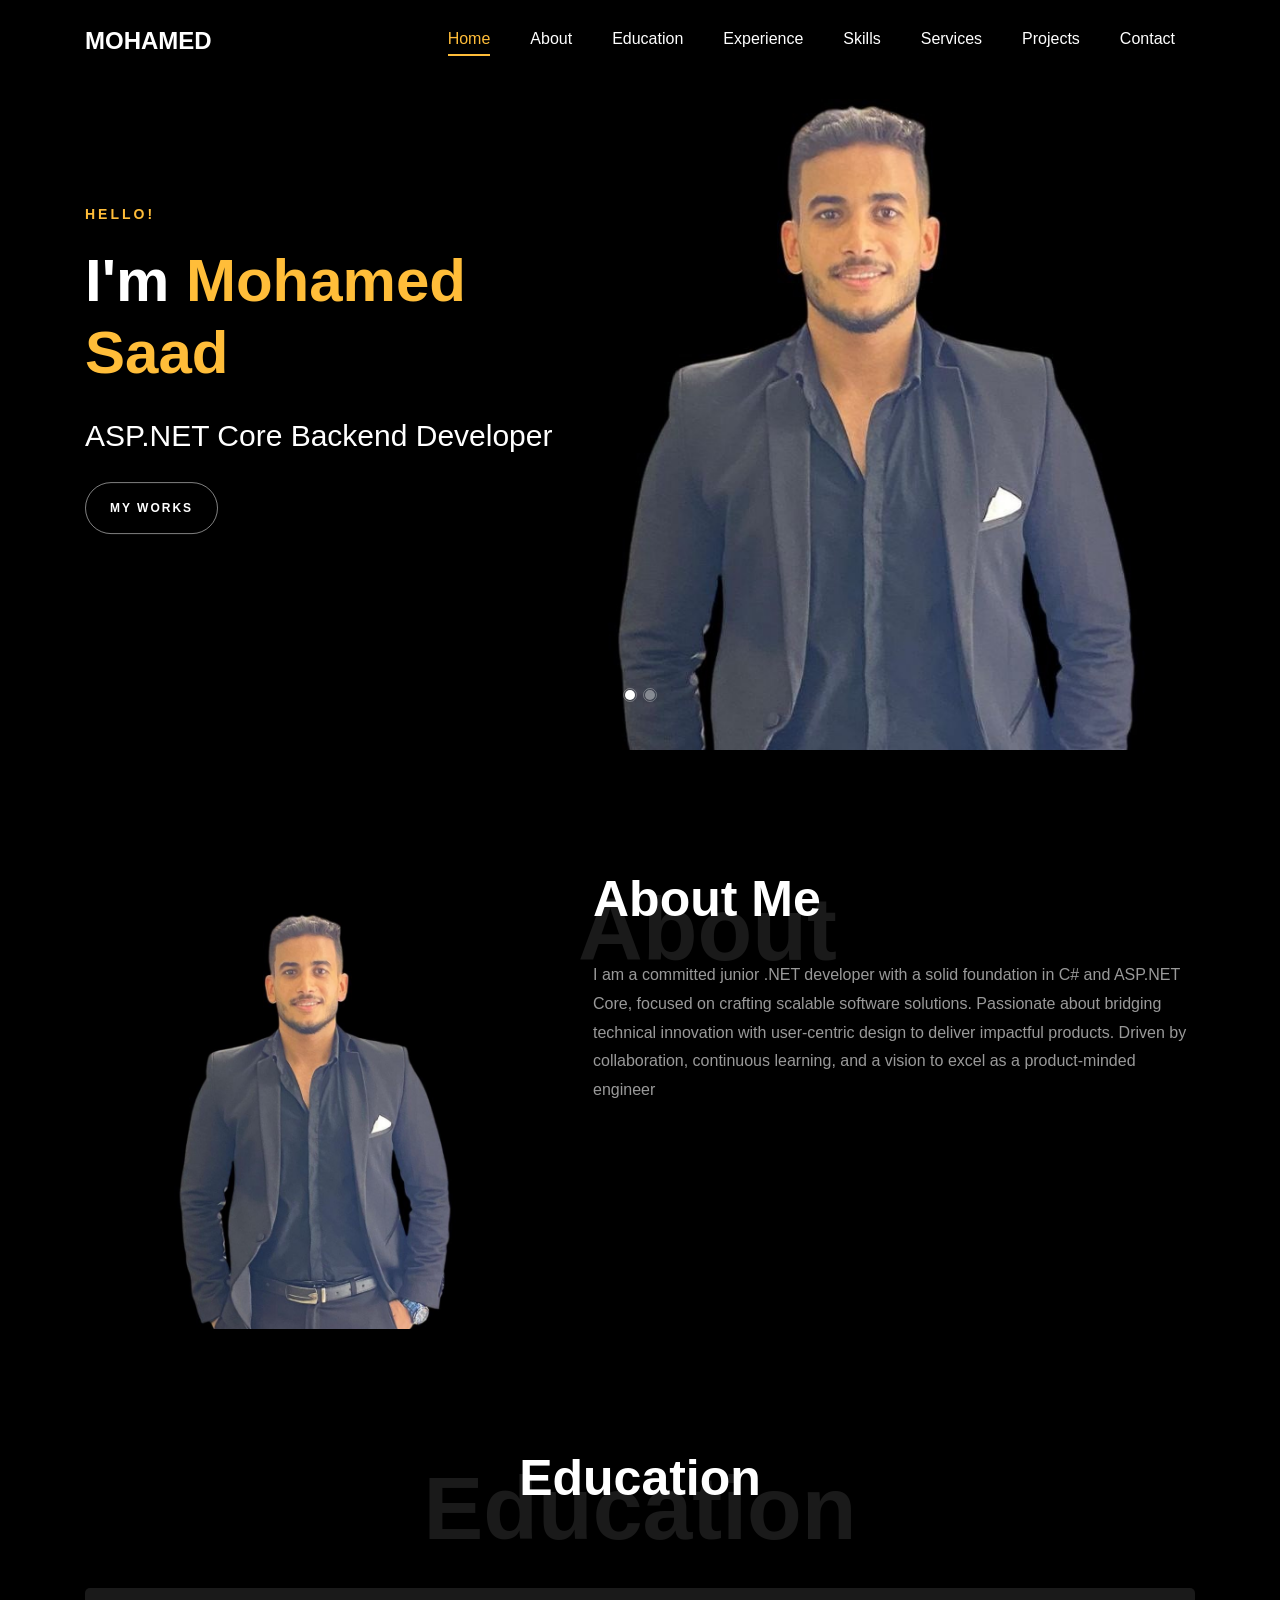
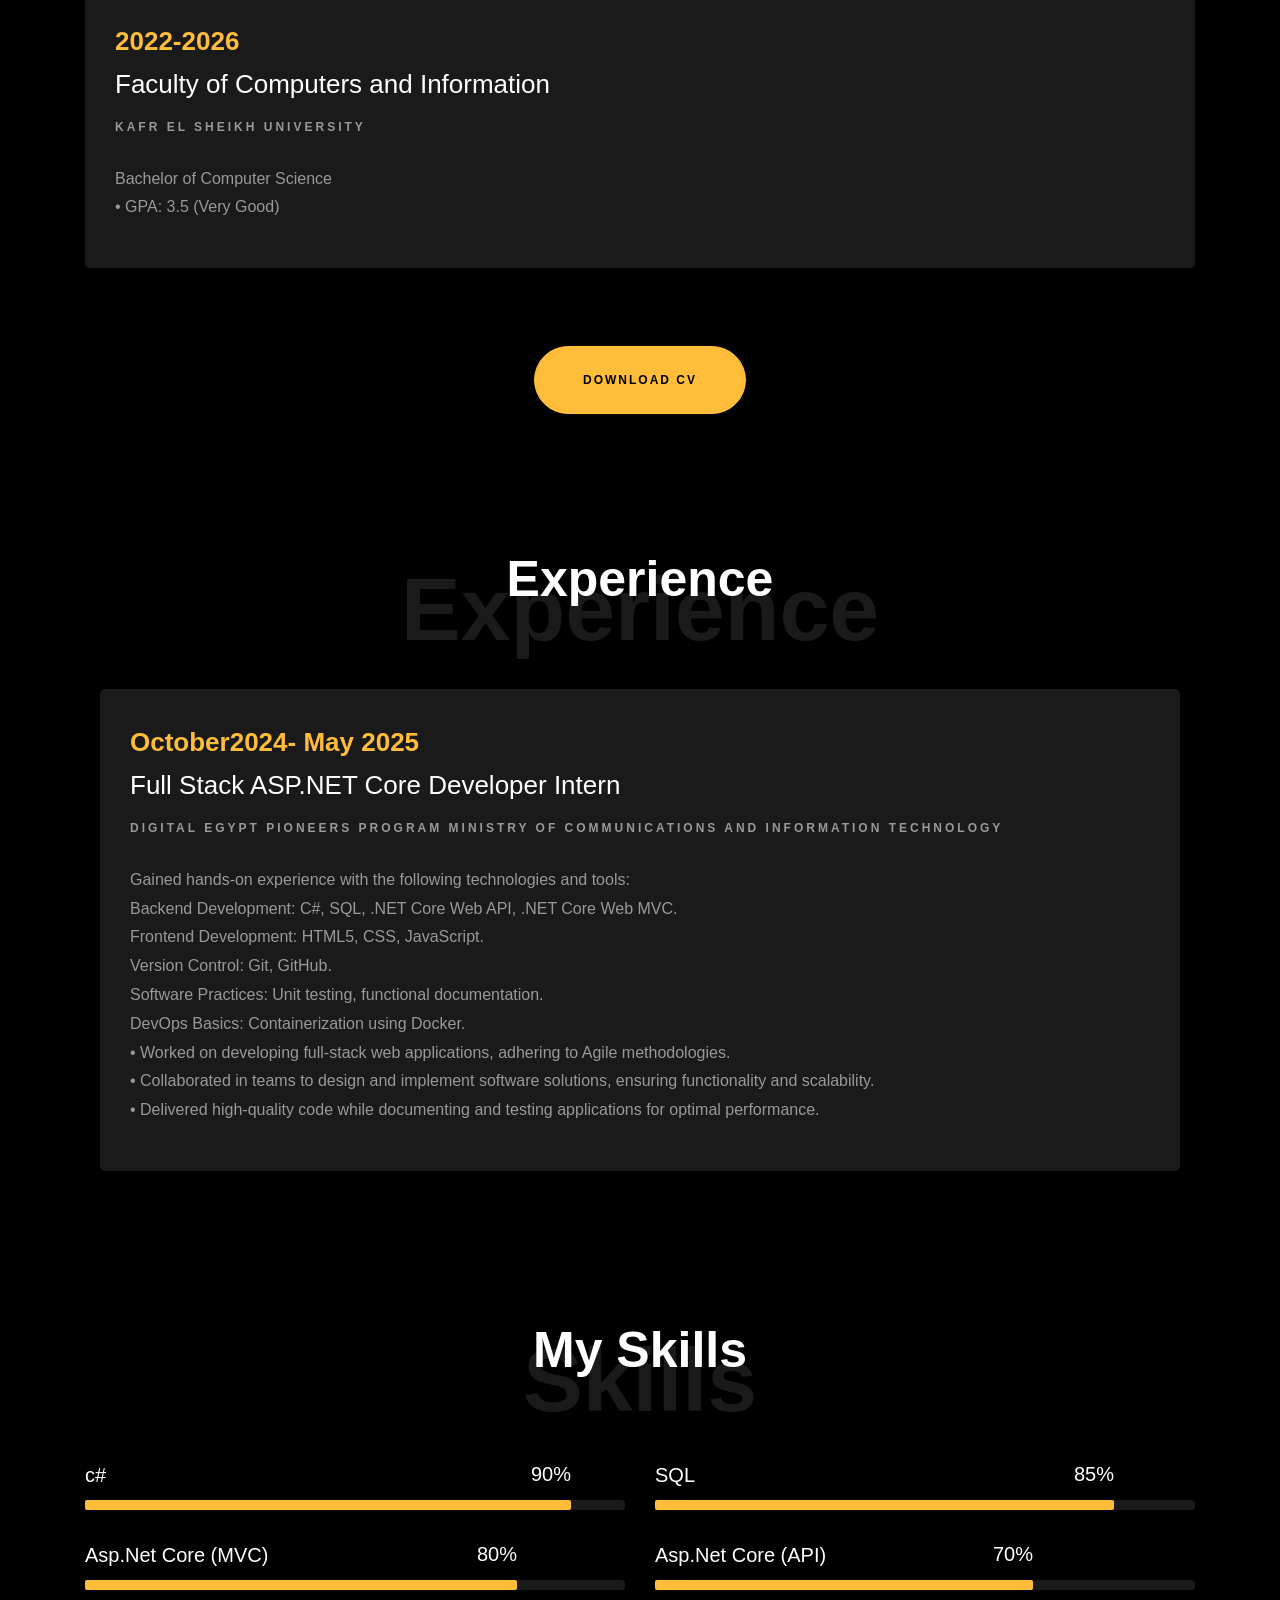
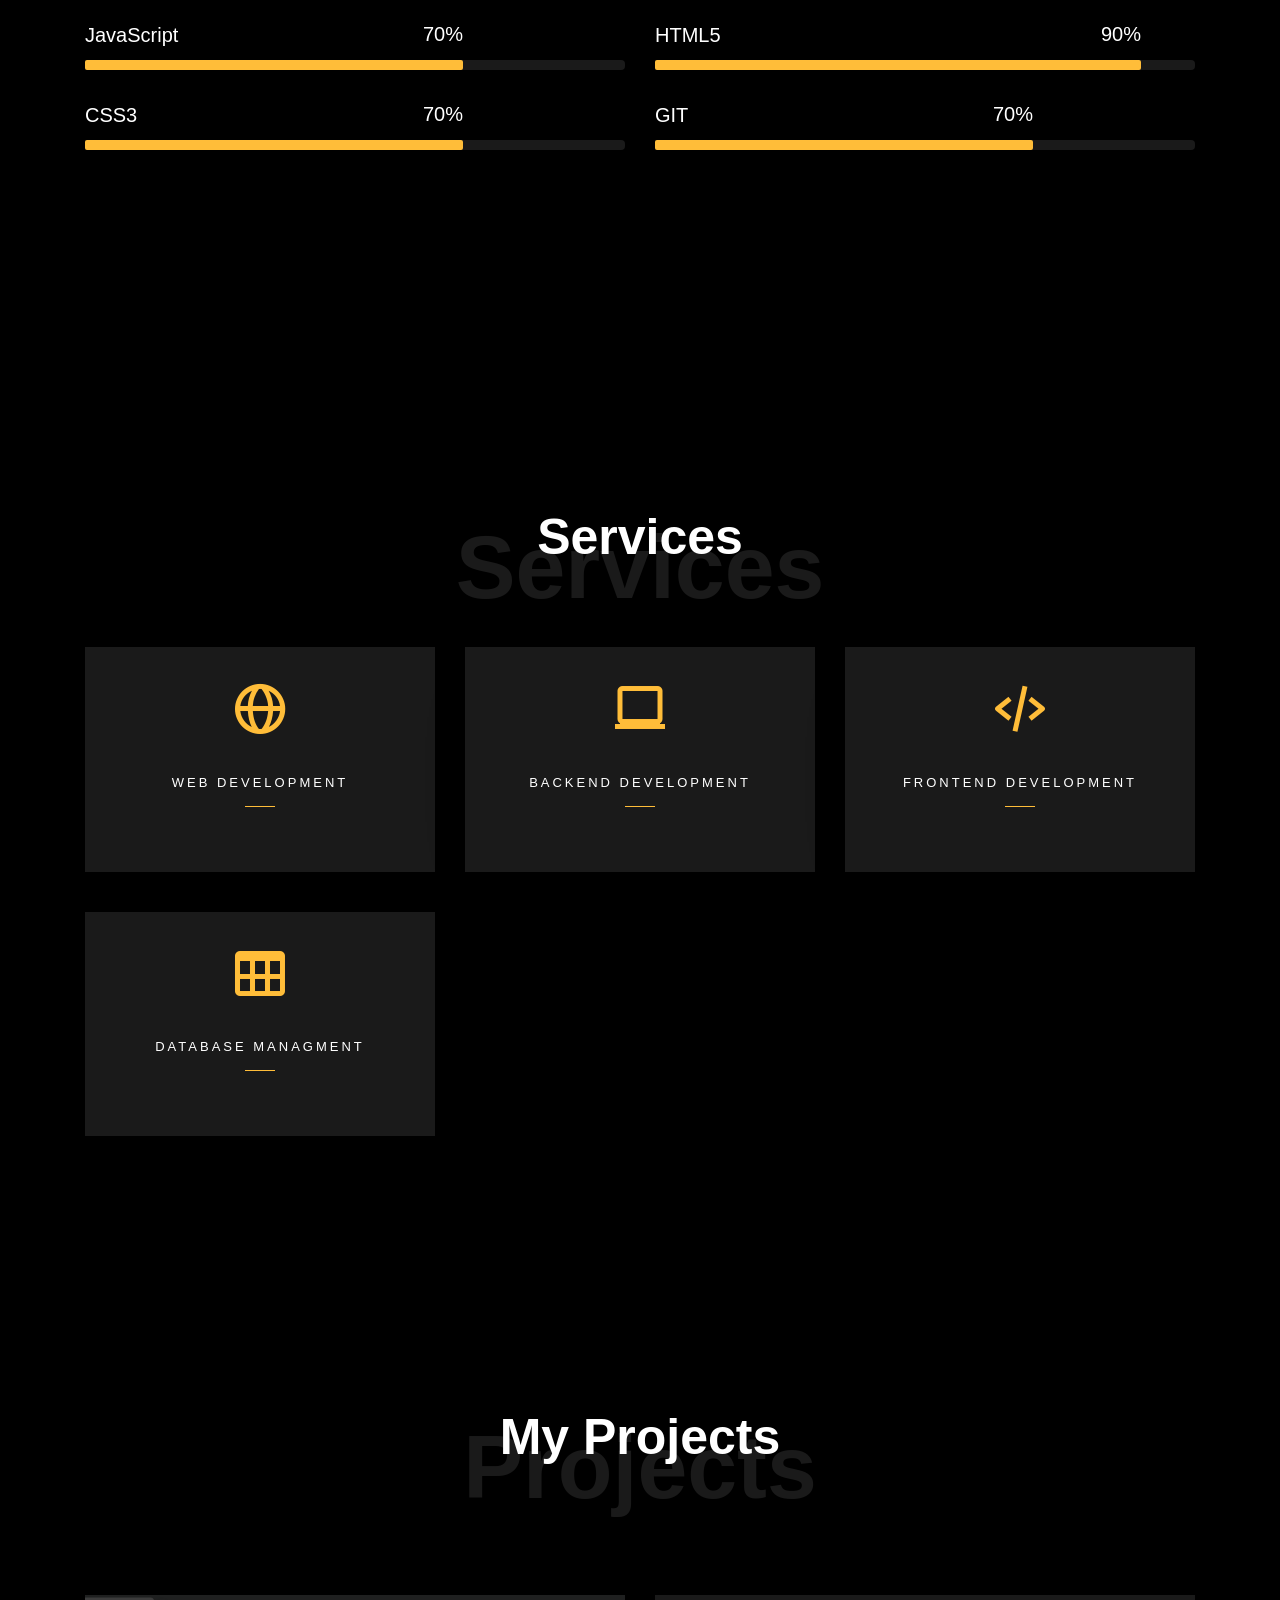
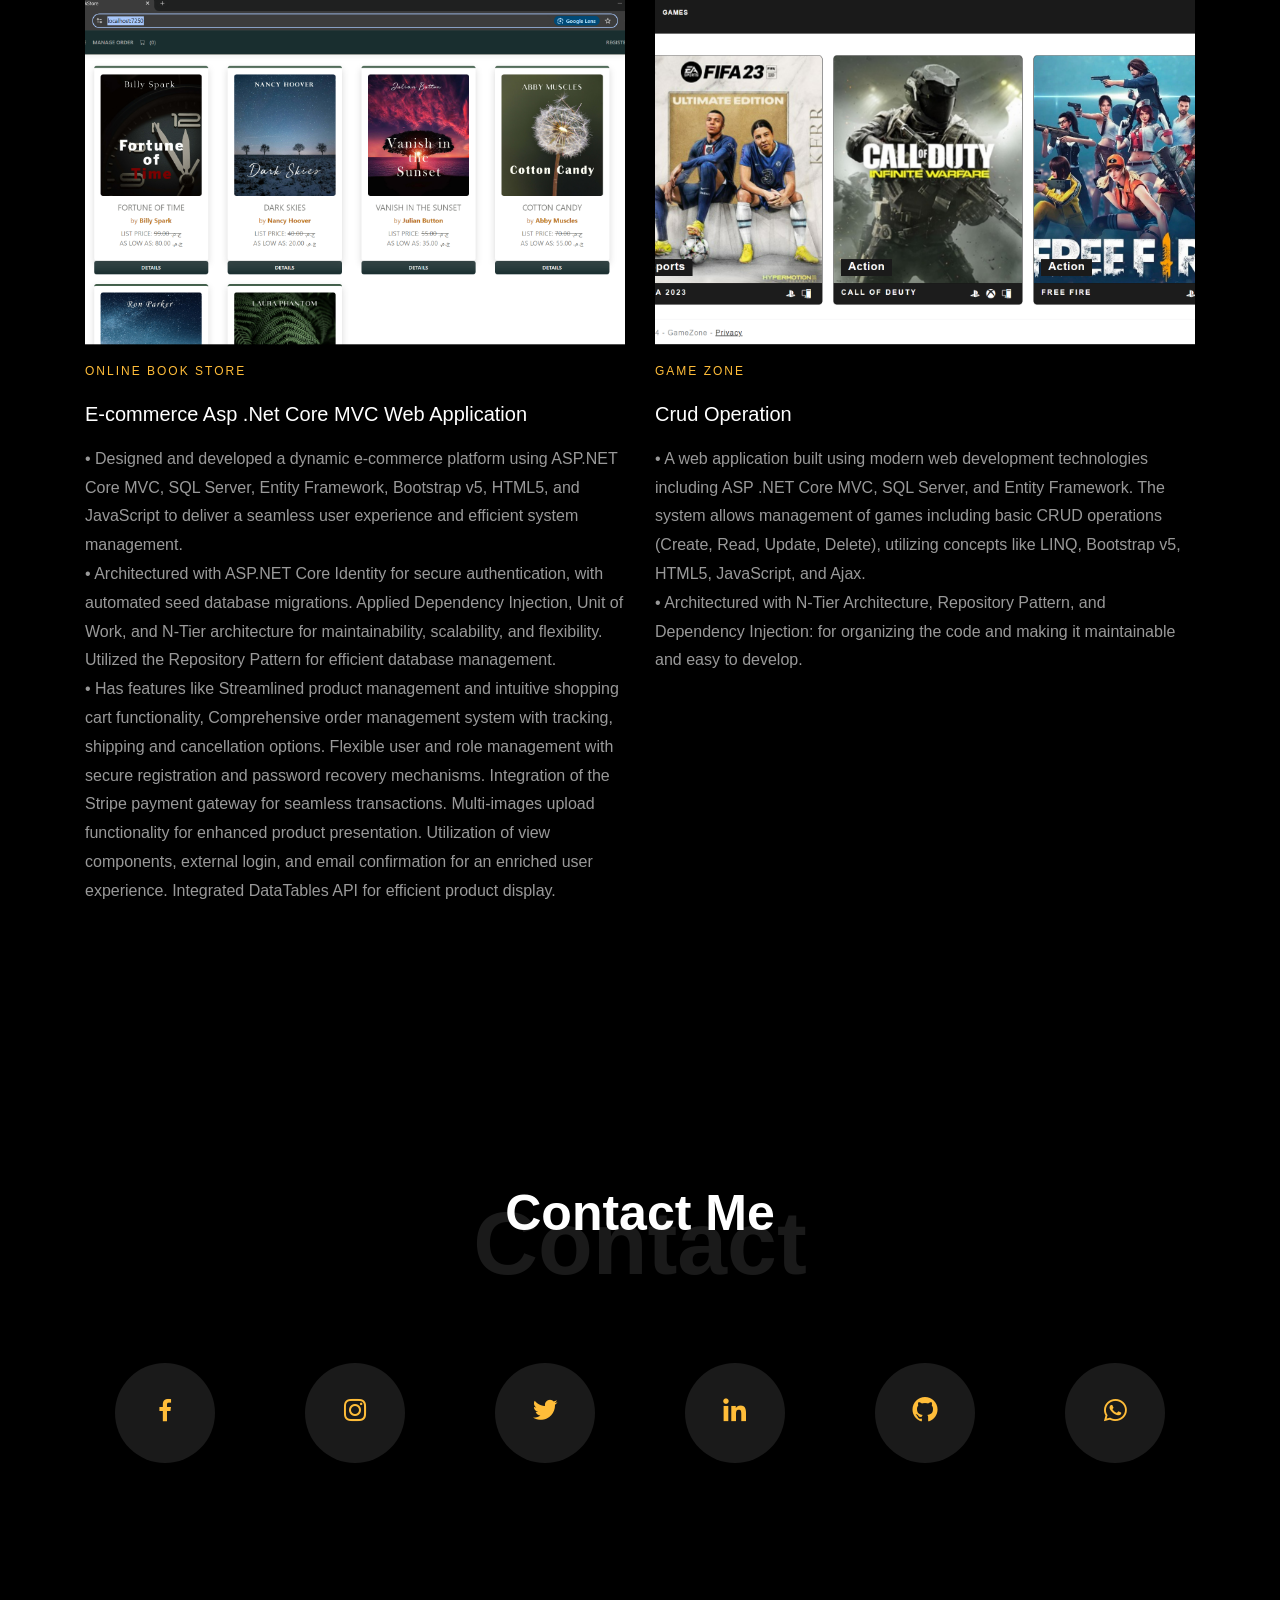
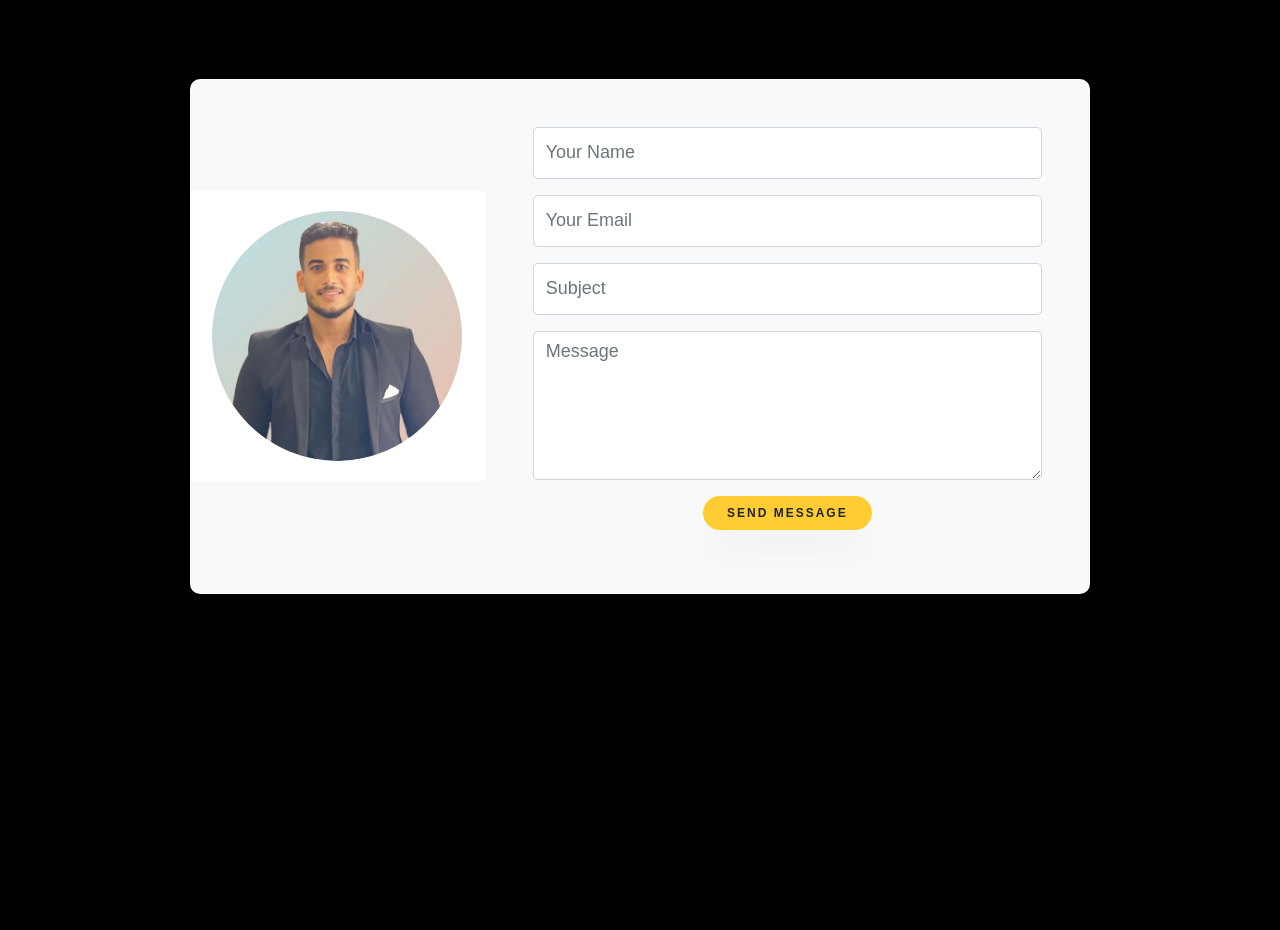
==== commit 3d919009: "Change job title to ASP.NET Core Backend Developer" ====
--- a/index.html
+++ b/index.html
@@ -66,7 +66,7 @@
 							<div class="text">
 								<span class="subheading">Hello!</span>
 								<h1 class="mb-4 mt-3">I'm <span>Mohamed Saad </span></h1>
-								<h2 class="mb-4">A Freelance FullStack Developer</h2>
+								<h2 class="mb-4">ASP.NET Core Backend Developer</h2>
 								<!--<p><a href="#" class="btn btn-primary py-3 px-4">Hire me</a>--> <a
 									href="#blog-section" class="btn btn-white btn-outline-white py-3 px-4">My
 									works</a></p>
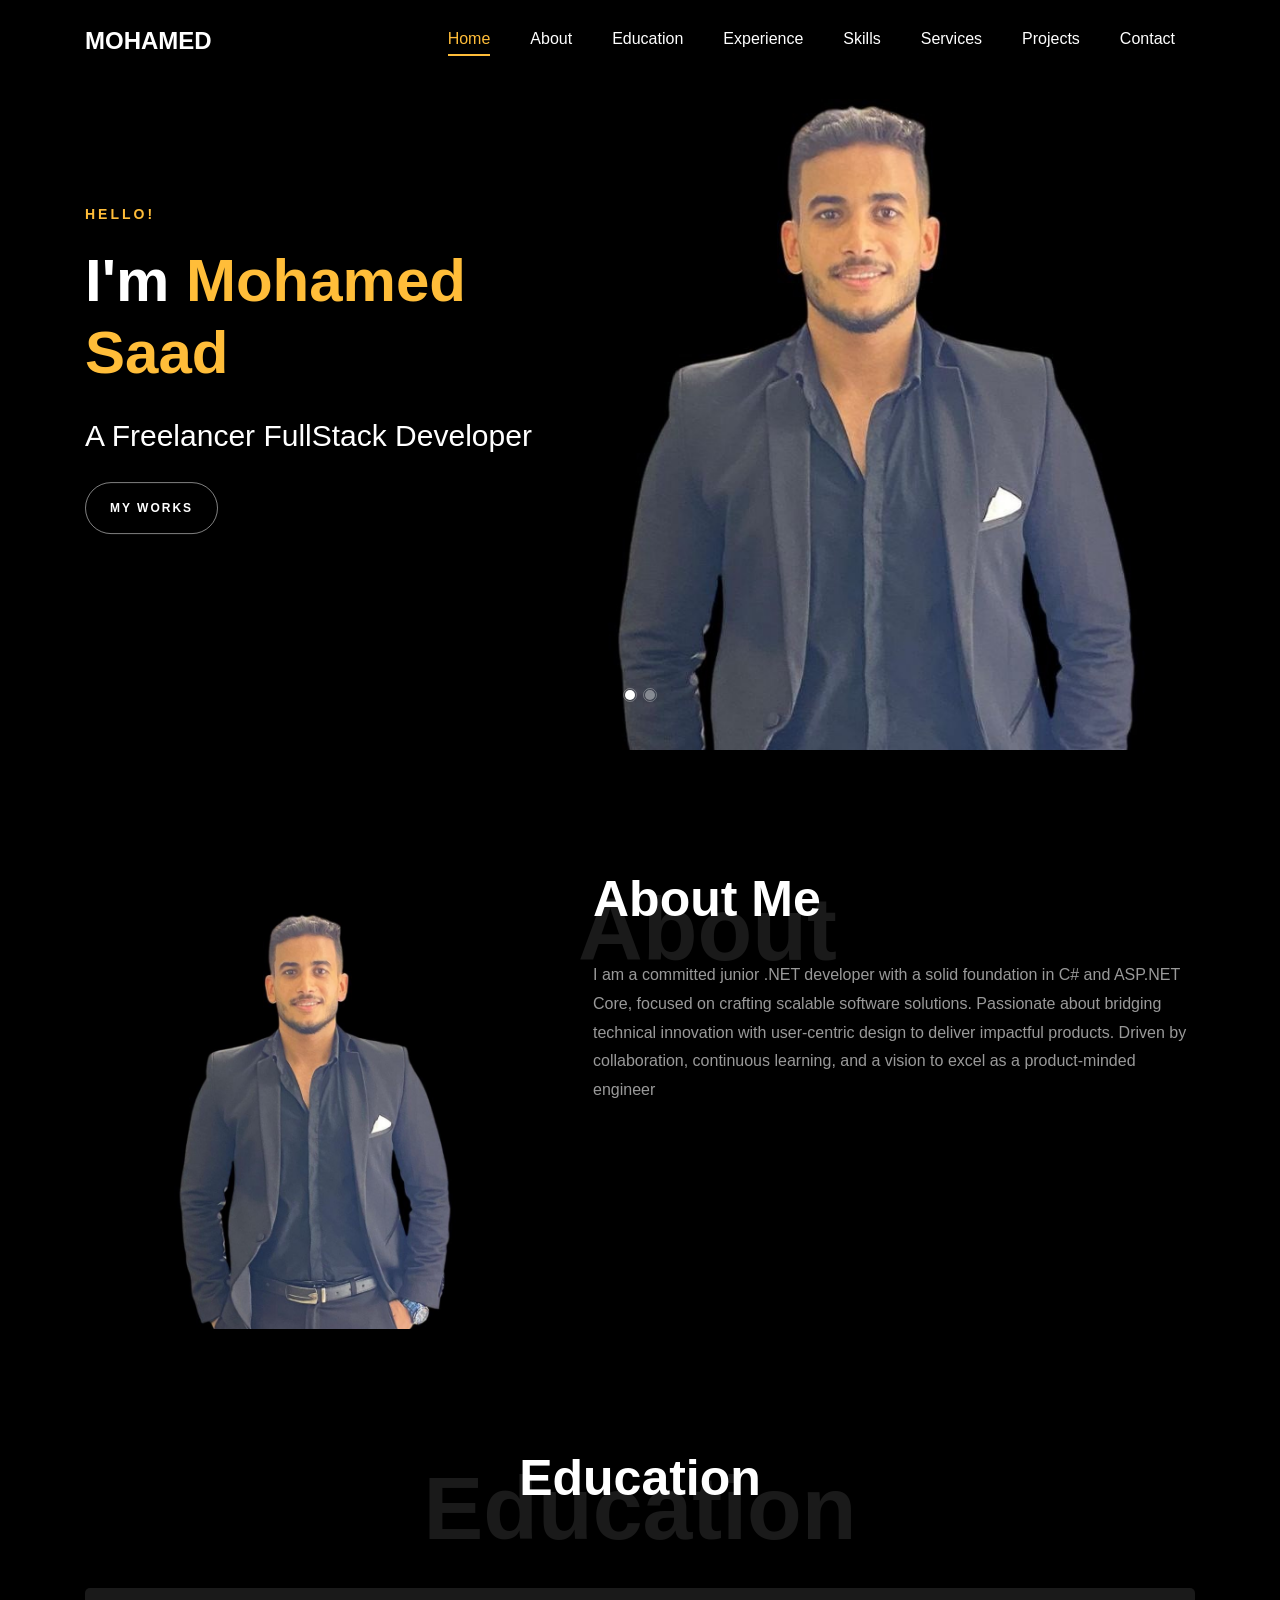
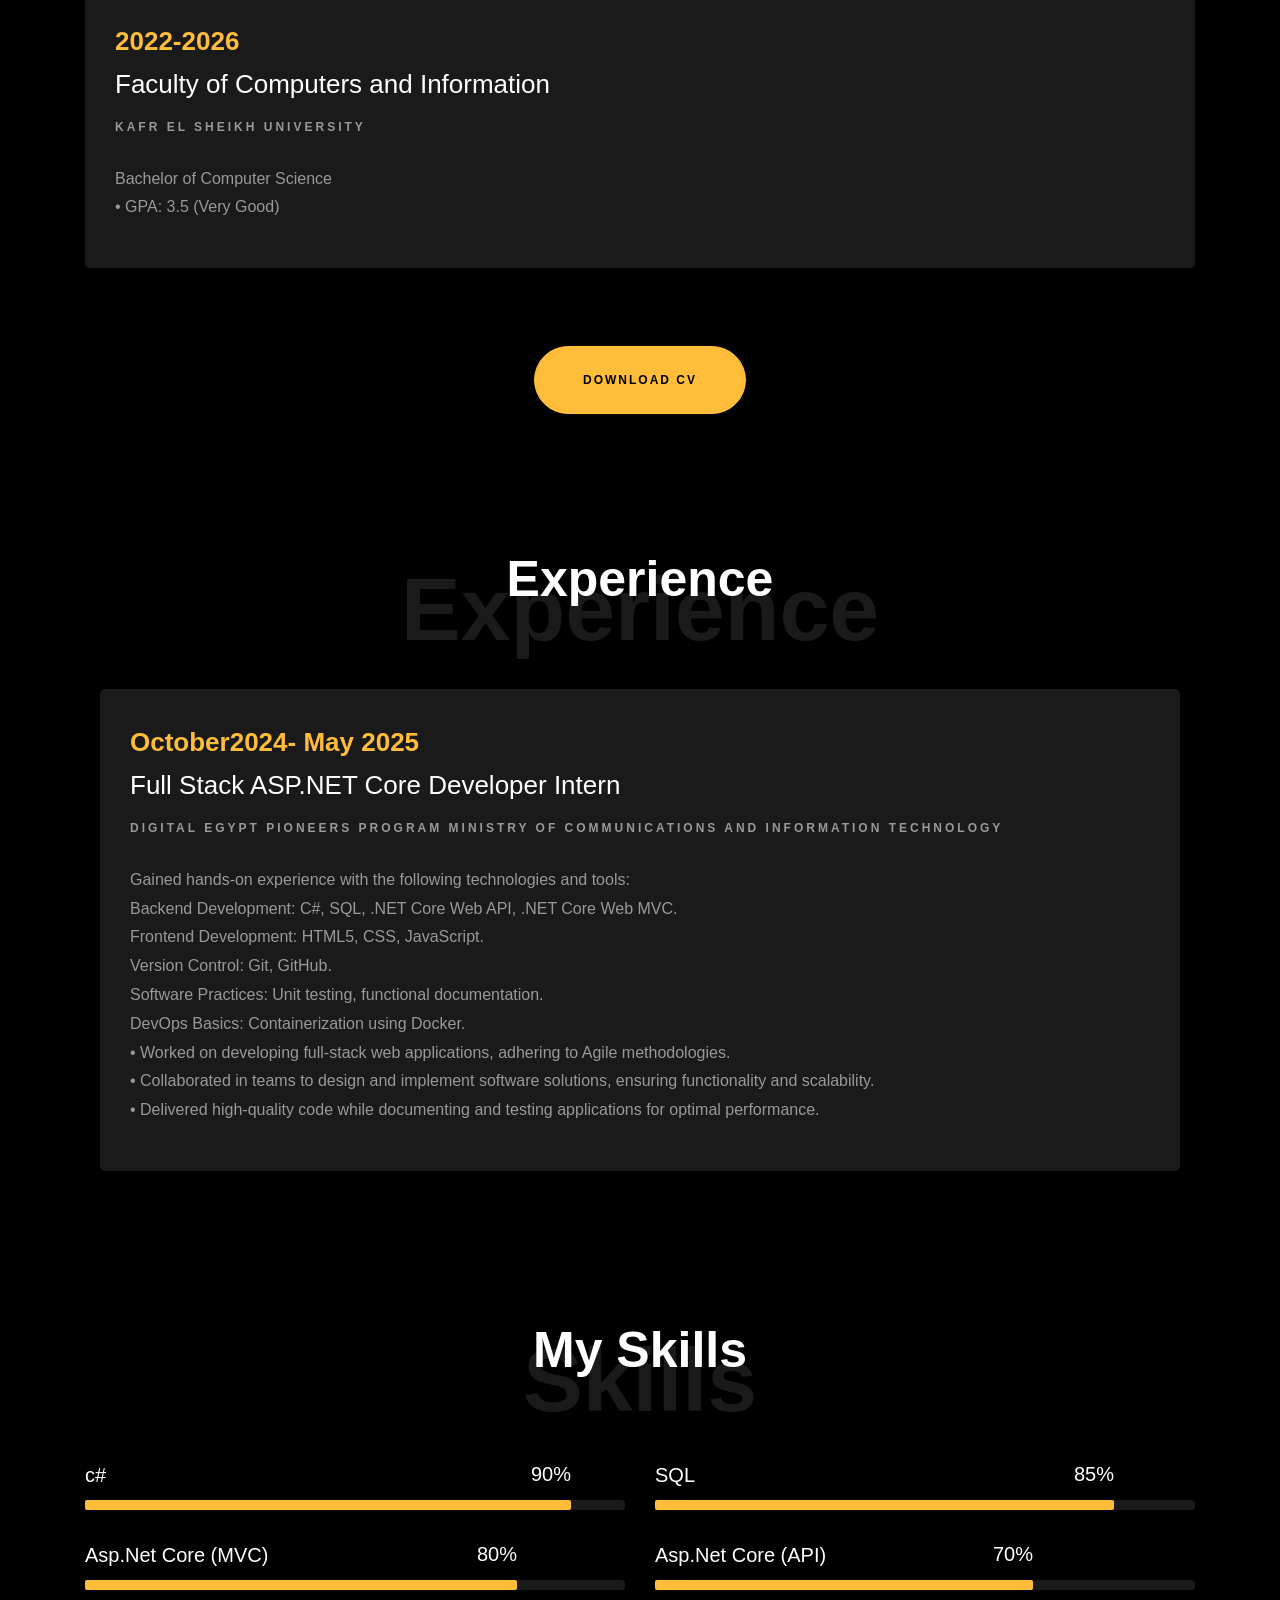
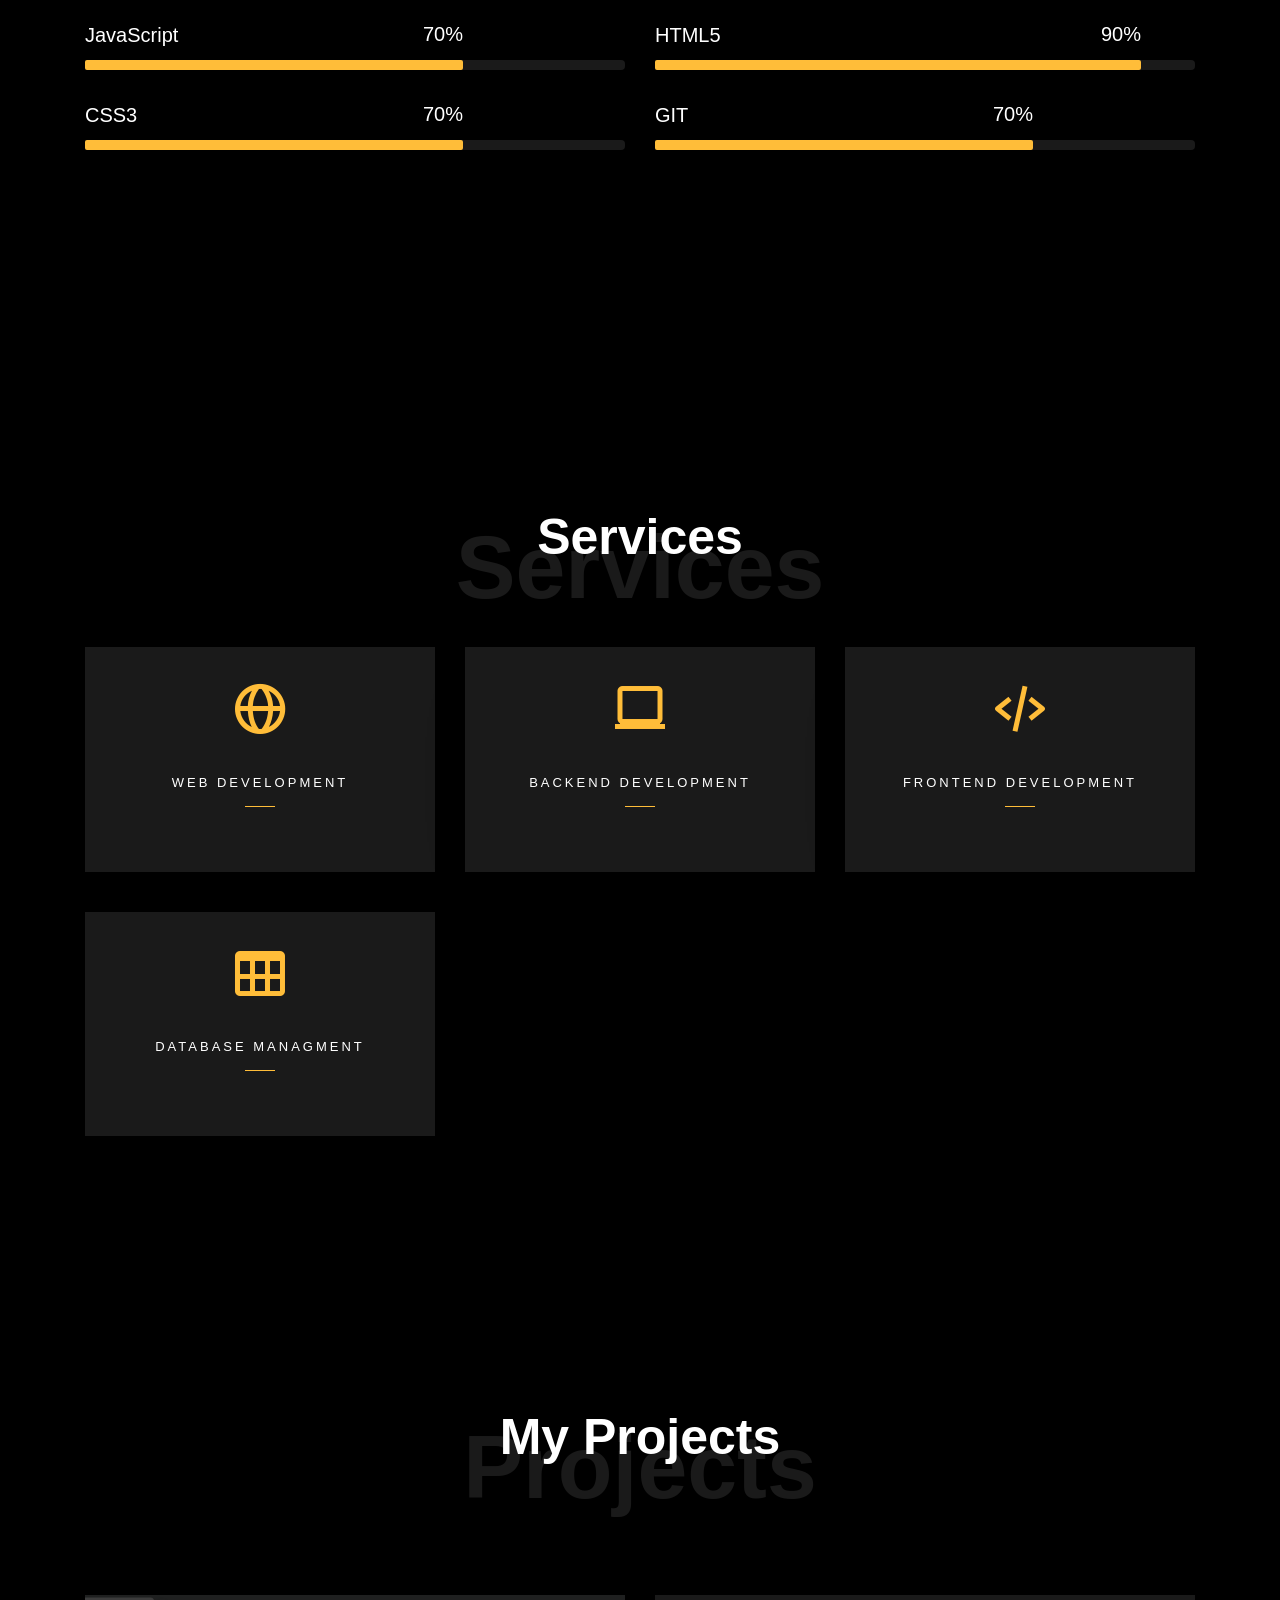
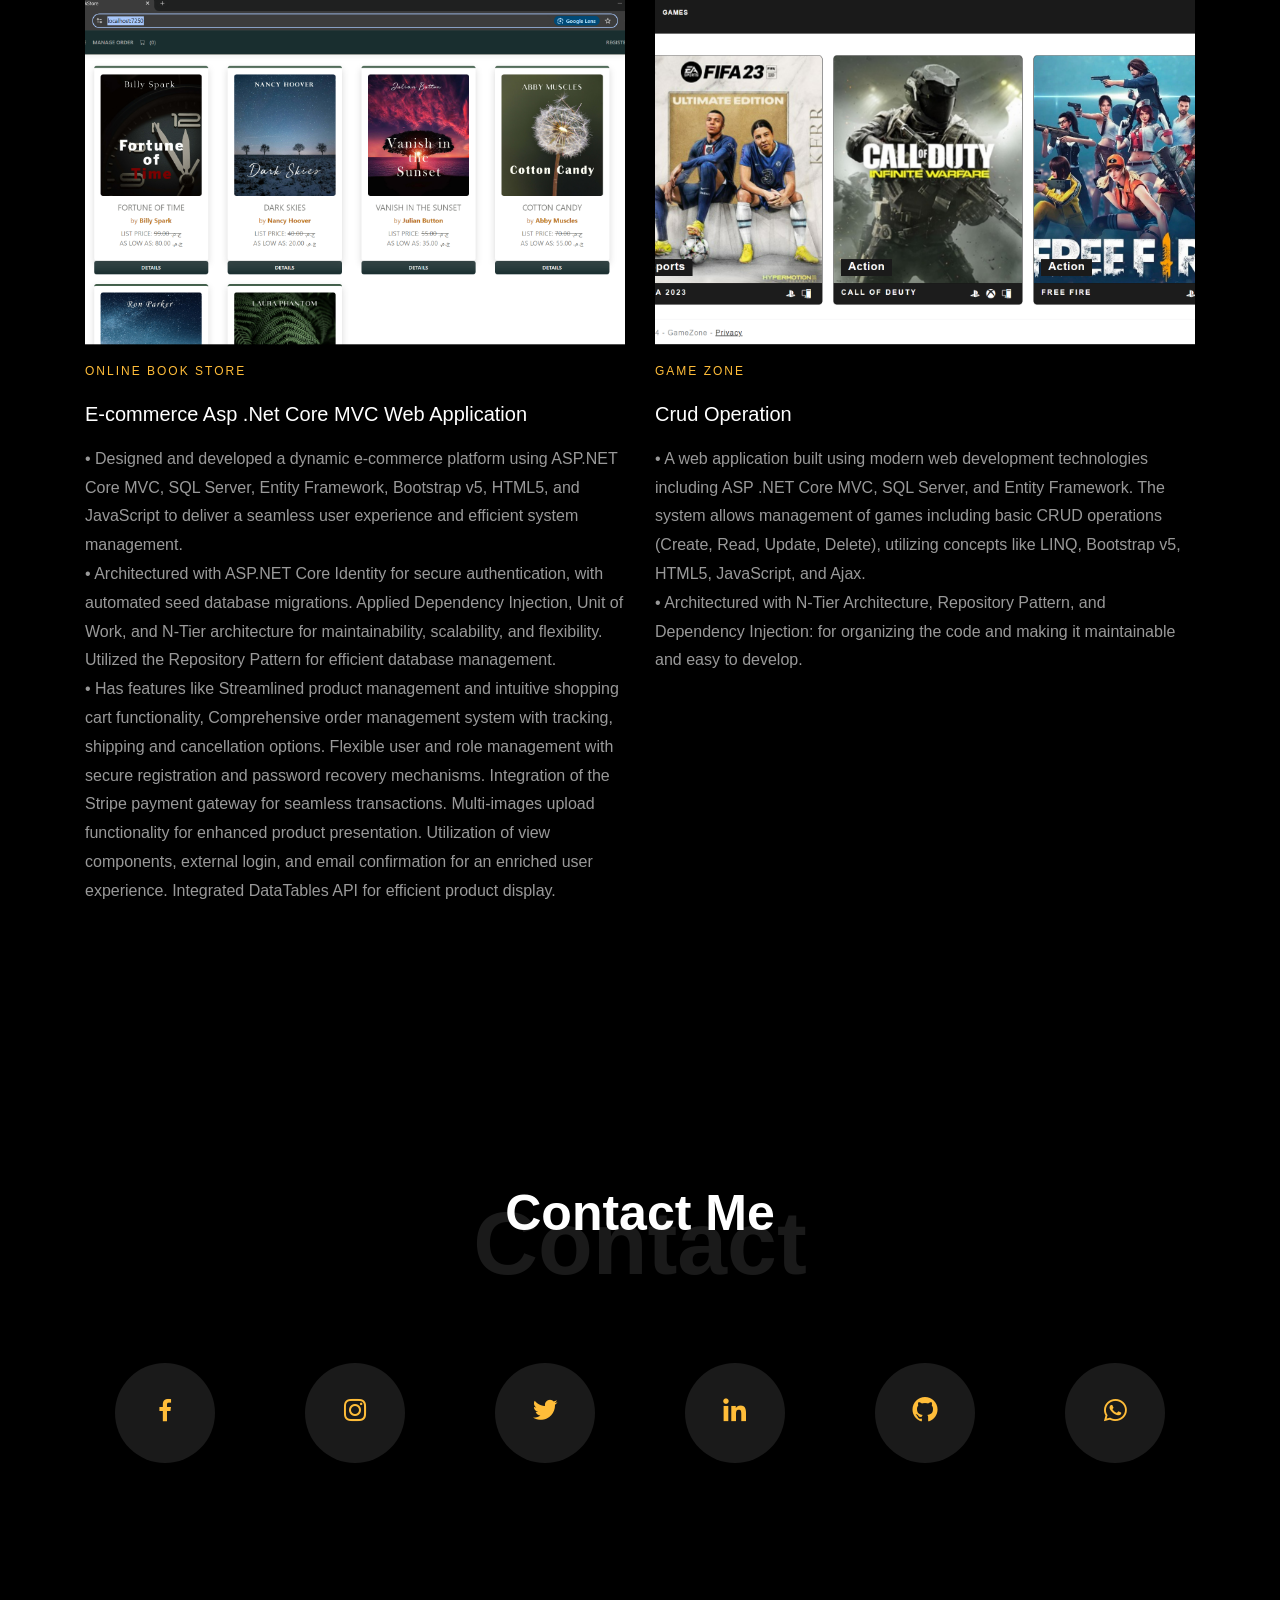
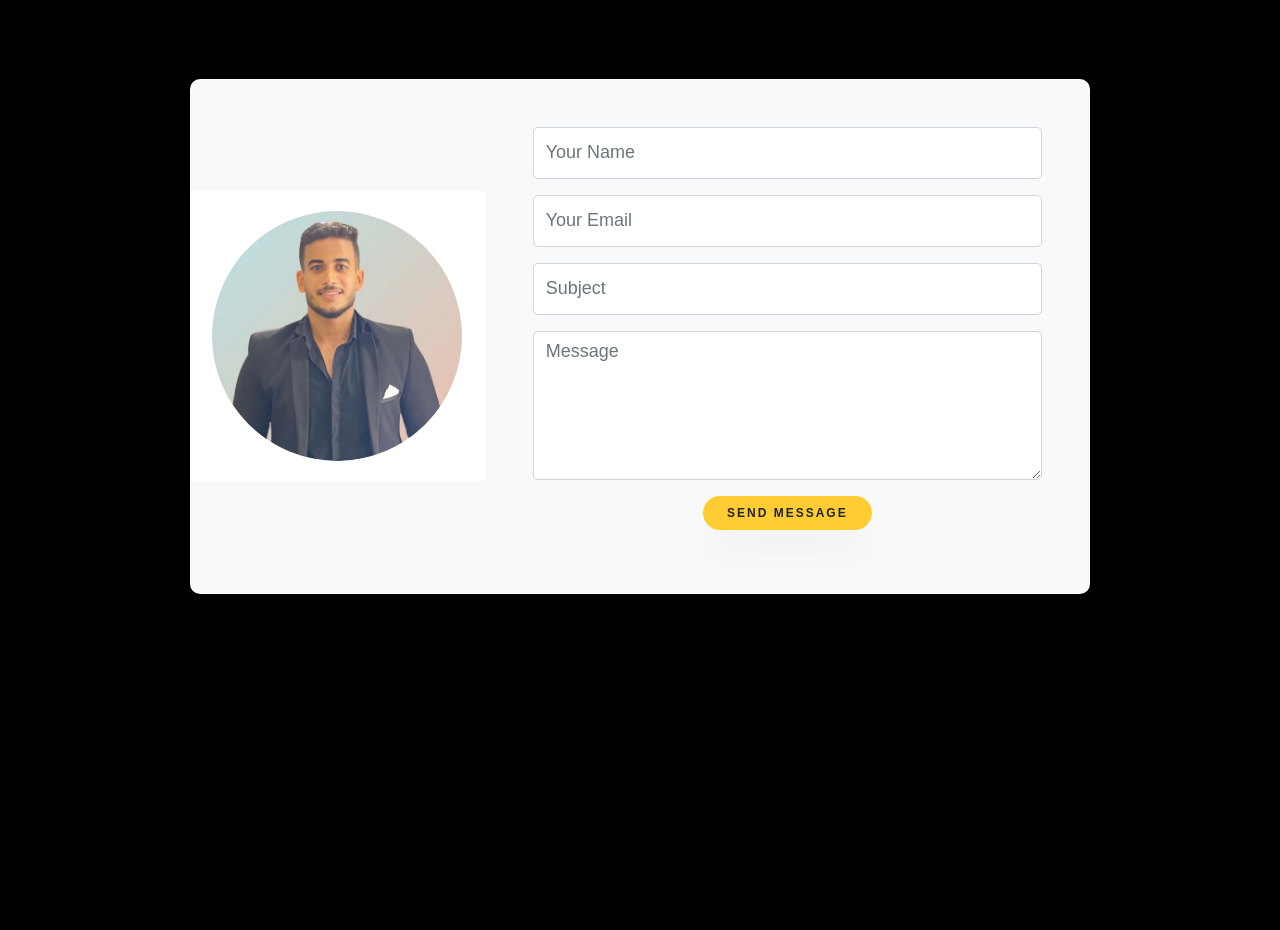
==== commit aecc3051: "Update job title in index.html" ====
--- a/index.html
+++ b/index.html
@@ -66,7 +66,7 @@
 							<div class="text">
 								<span class="subheading">Hello!</span>
 								<h1 class="mb-4 mt-3">I'm <span>Mohamed Saad </span></h1>
-								<h2 class="mb-4">ASP.NET Core Backend Developer</h2>
+								<h2 class="mb-4">A Freelancer FullStack Developer</h2>
 								<!--<p><a href="#" class="btn btn-primary py-3 px-4">Hire me</a>--> <a
 									href="#blog-section" class="btn btn-white btn-outline-white py-3 px-4">My
 									works</a></p>
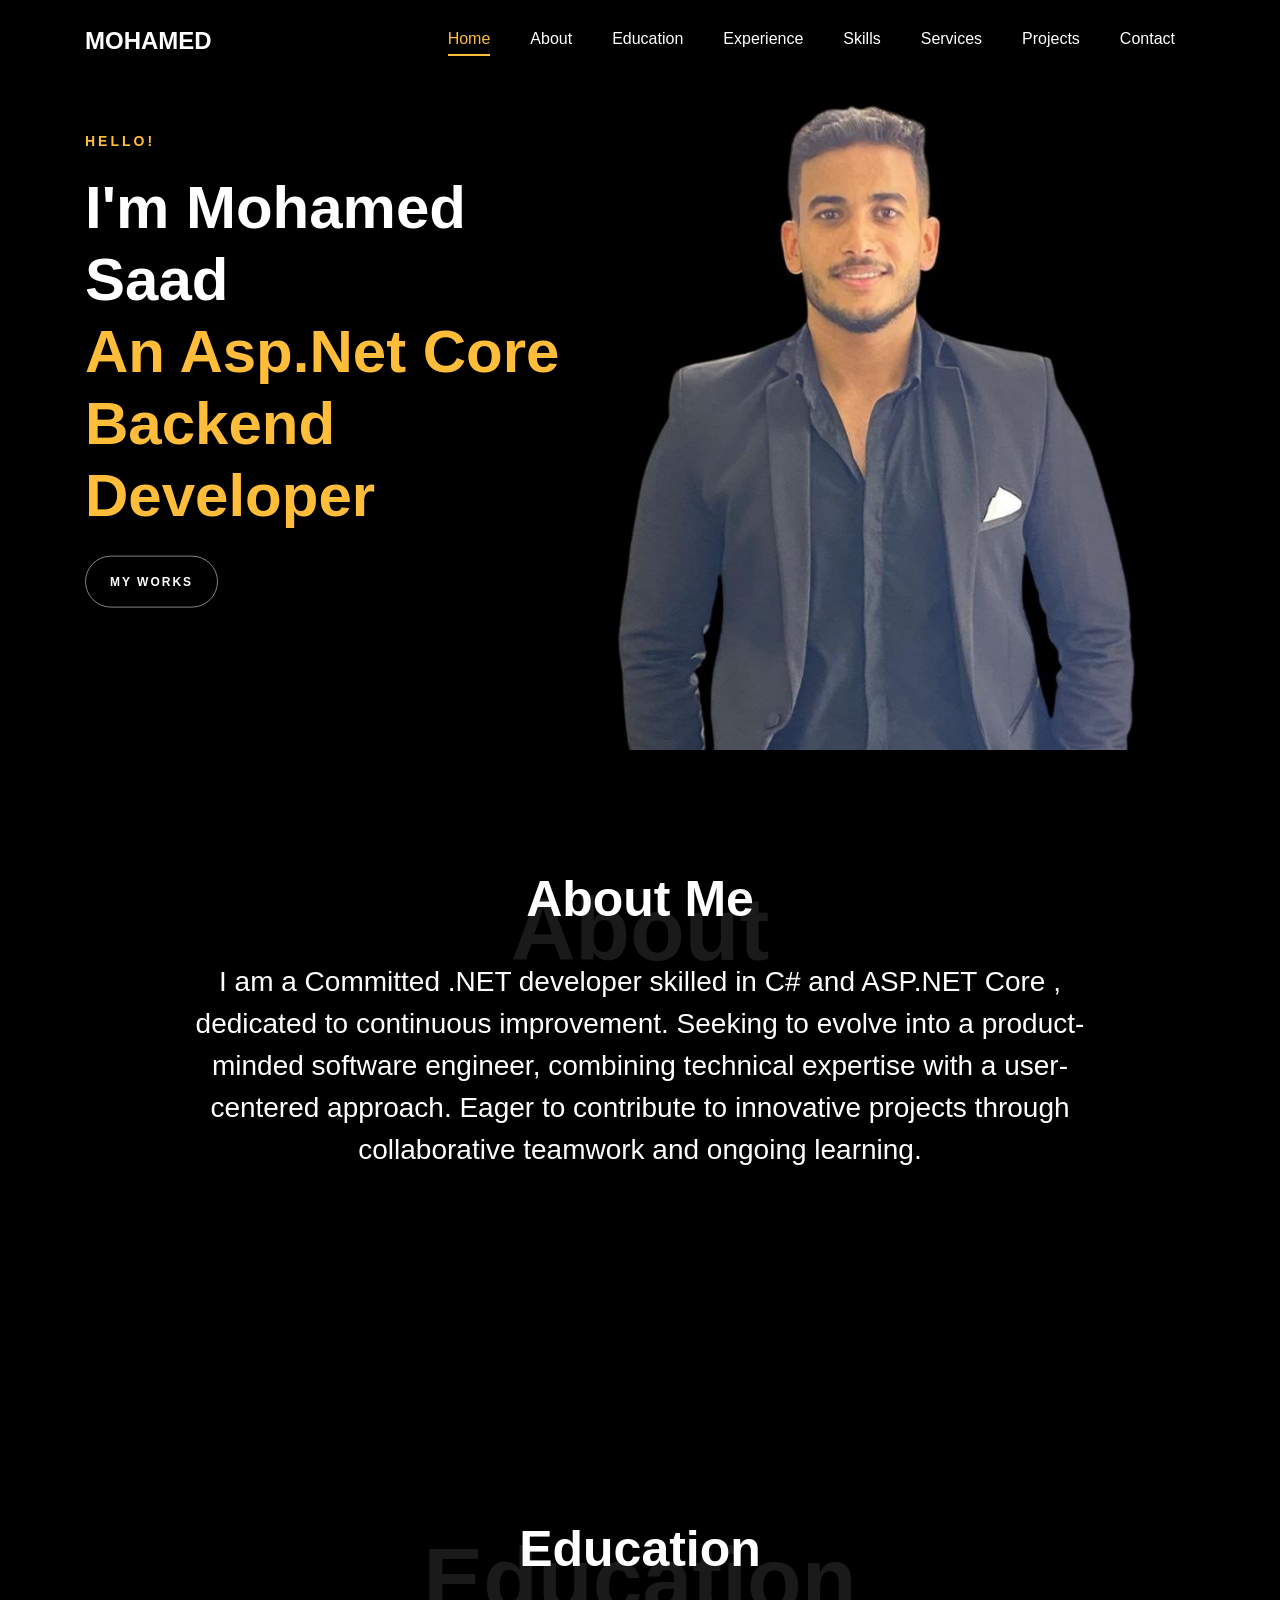
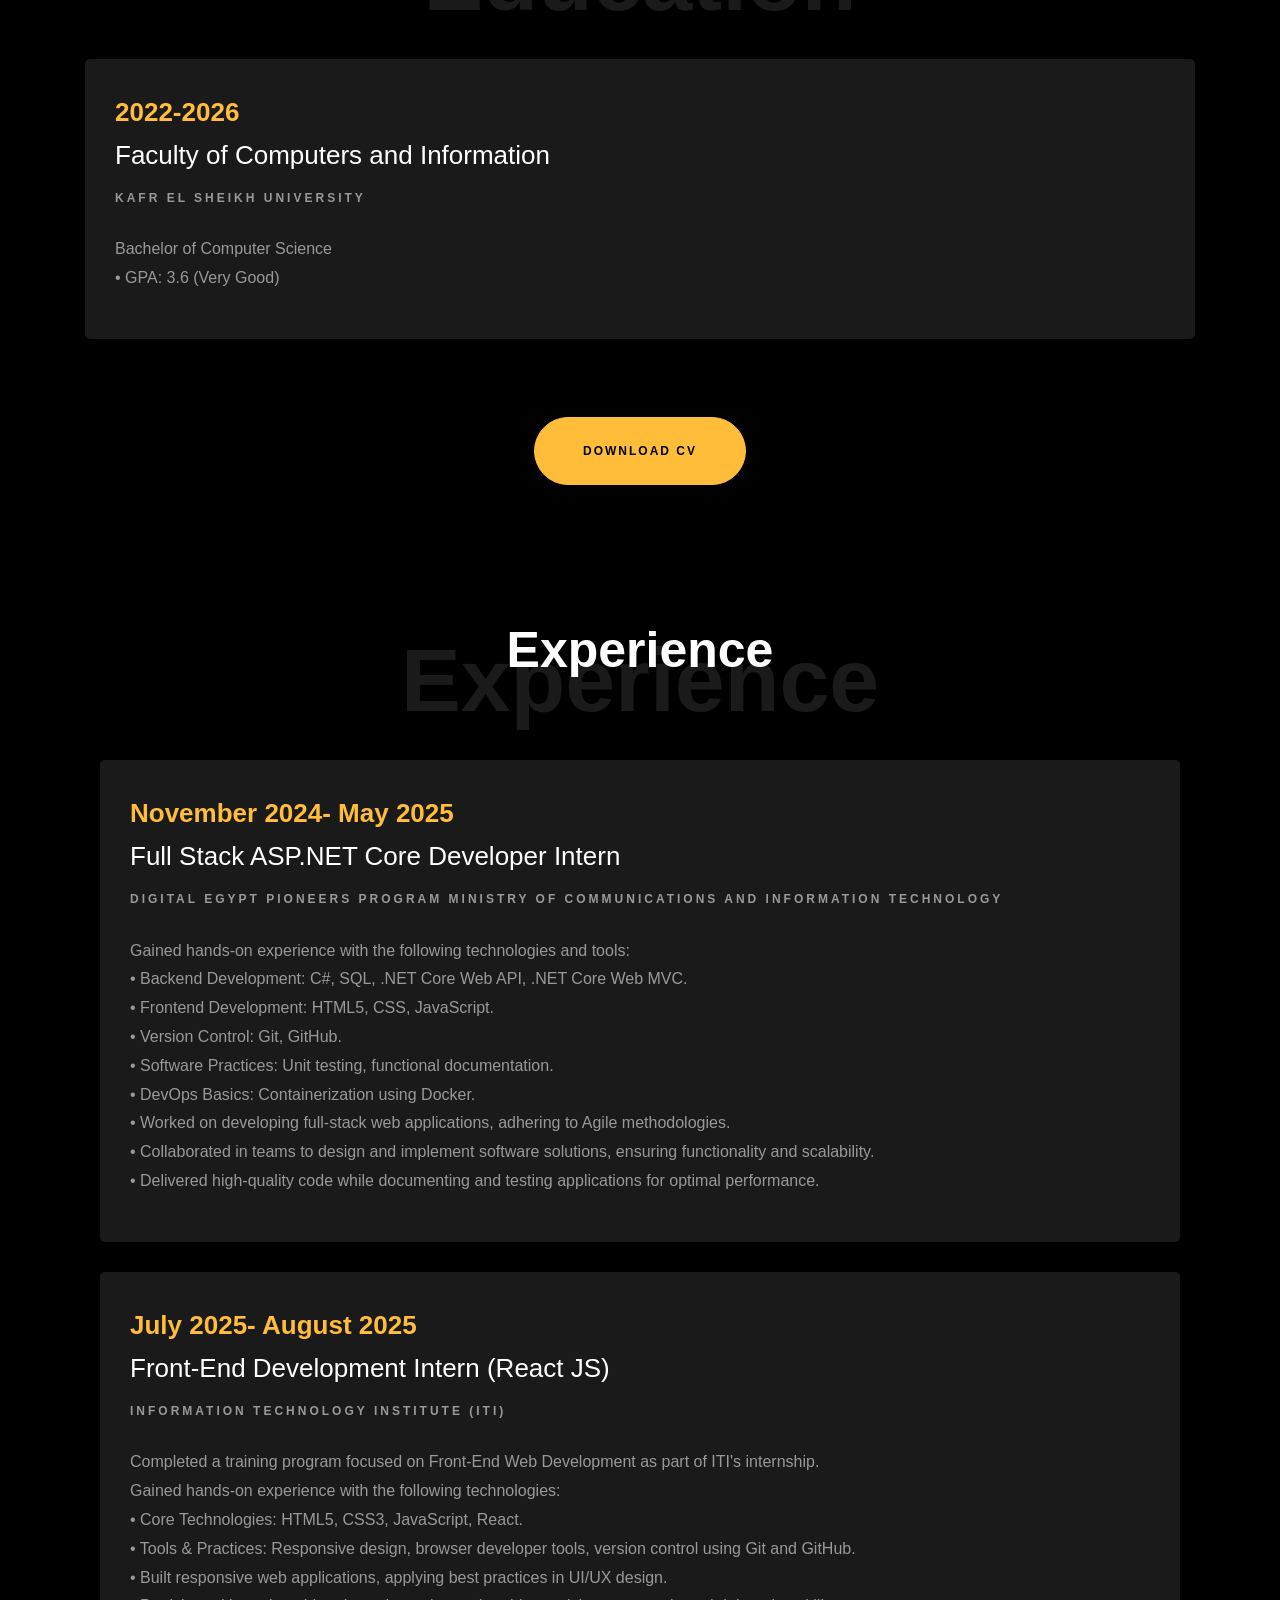
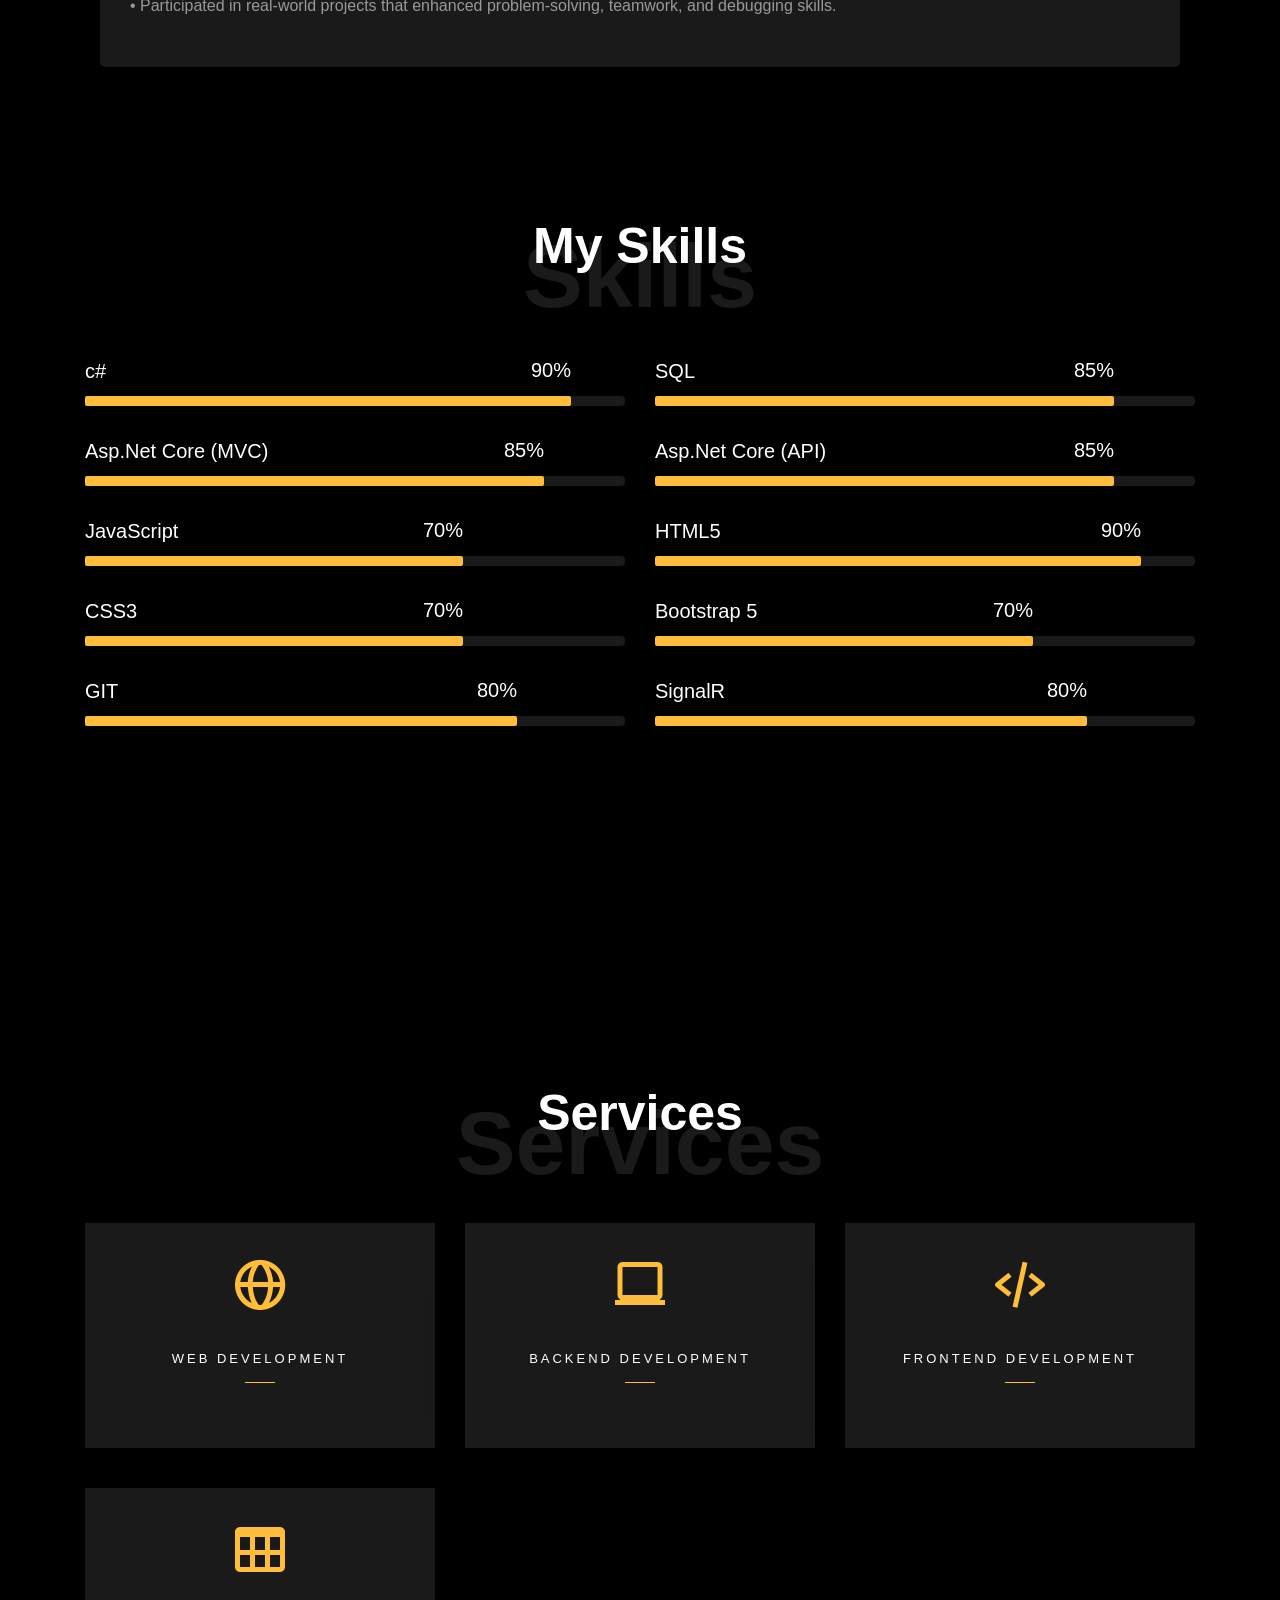
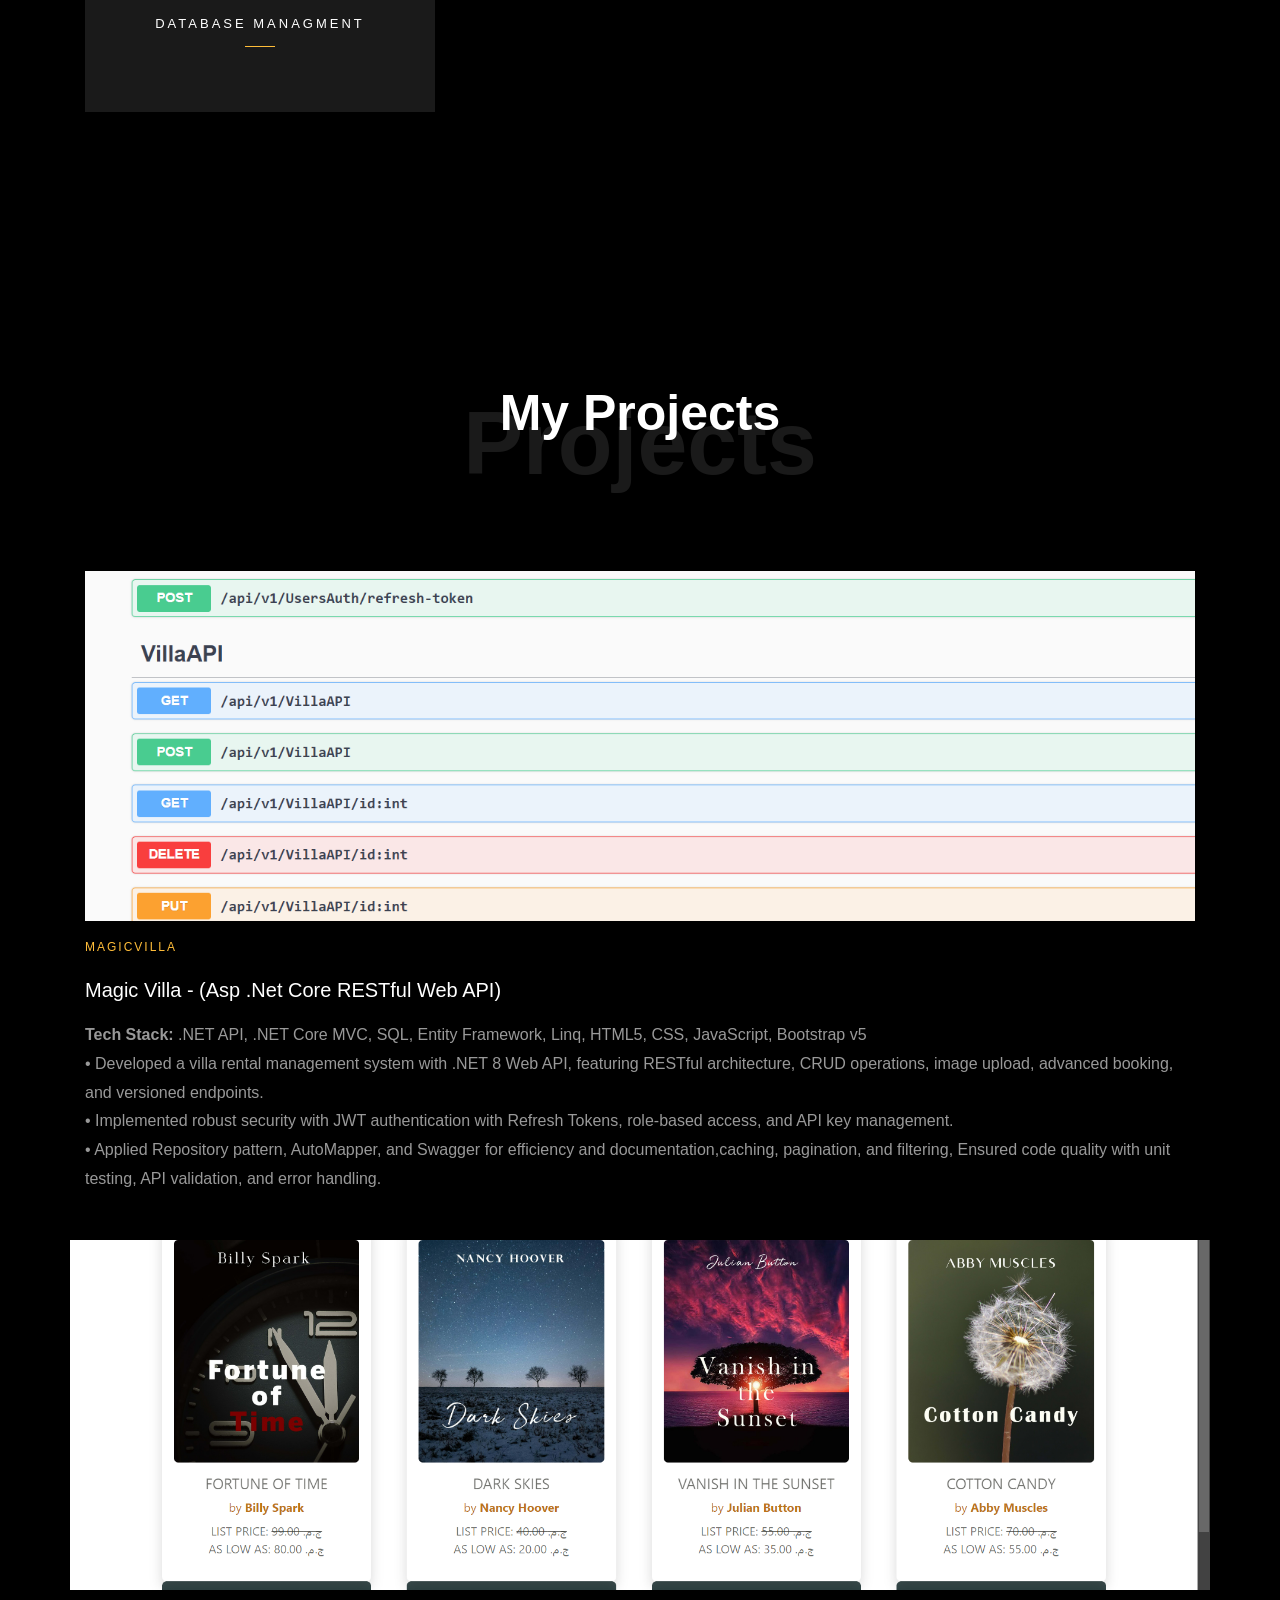
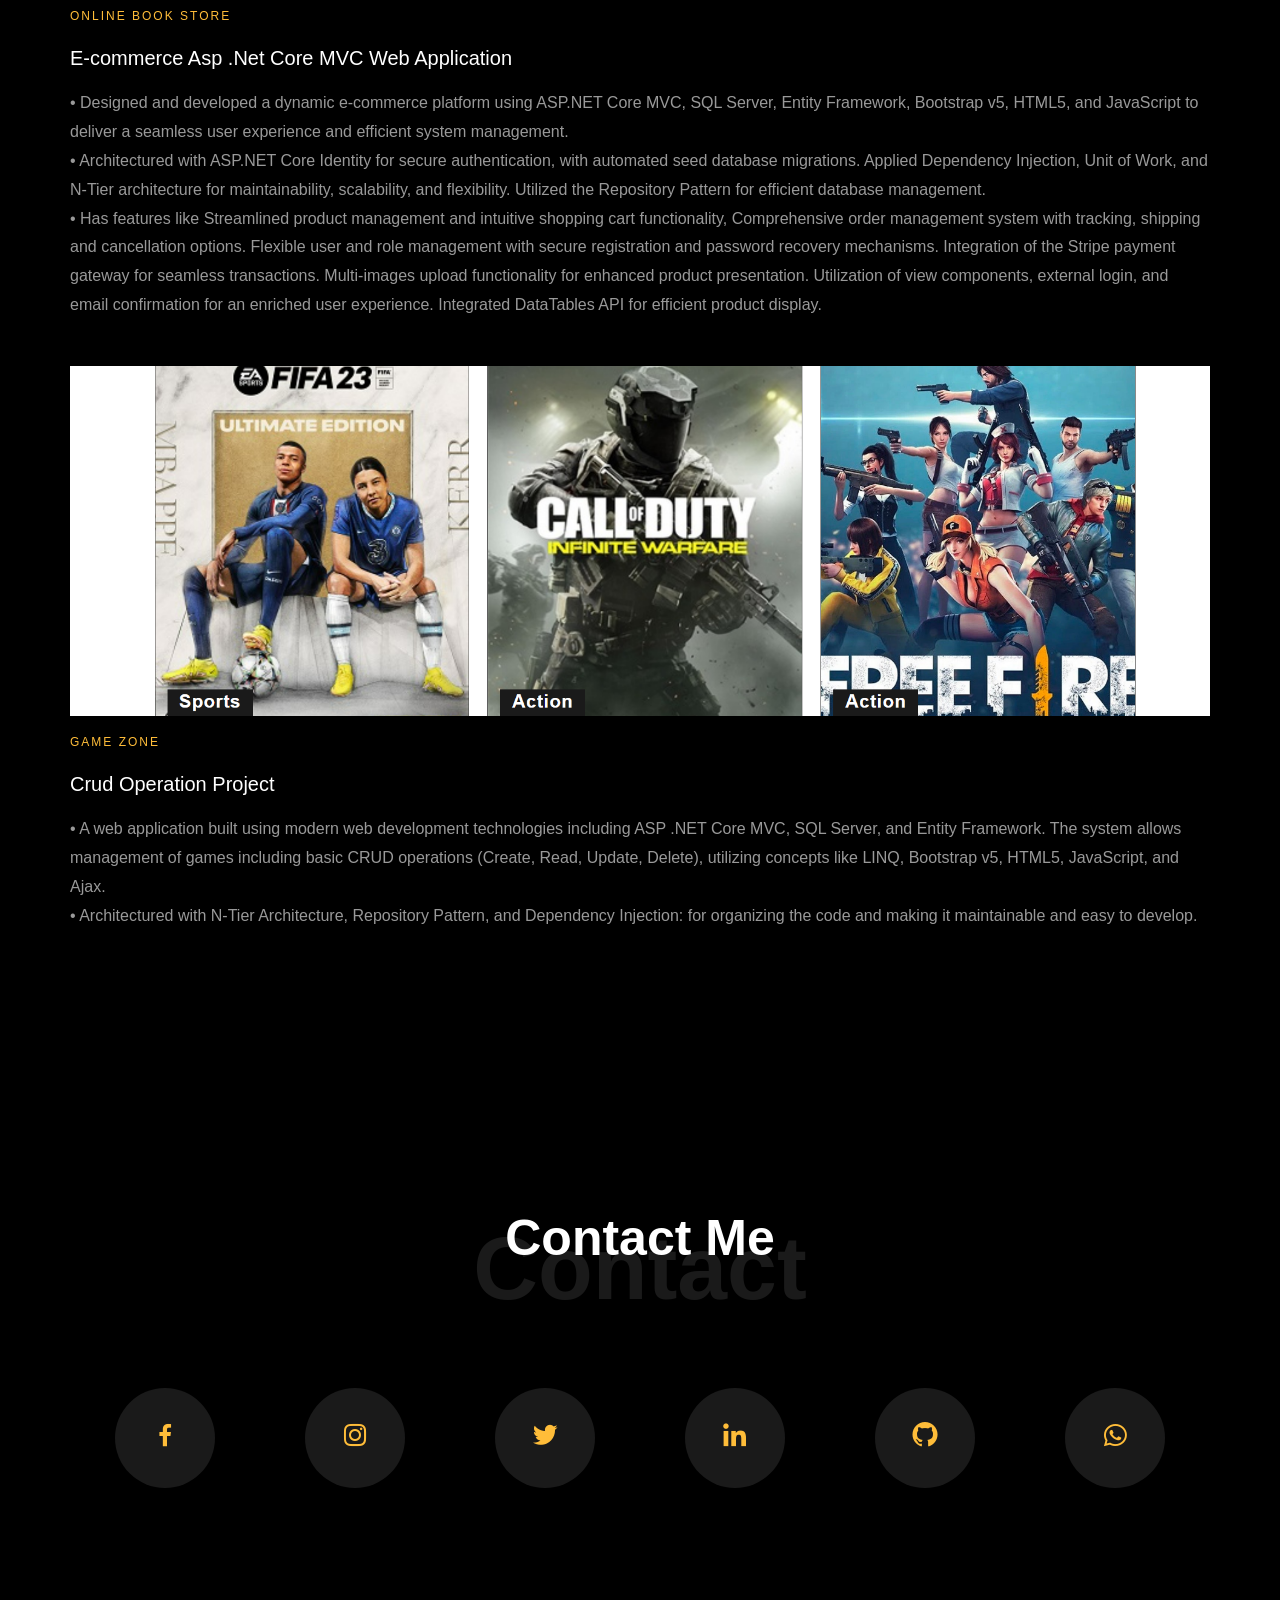
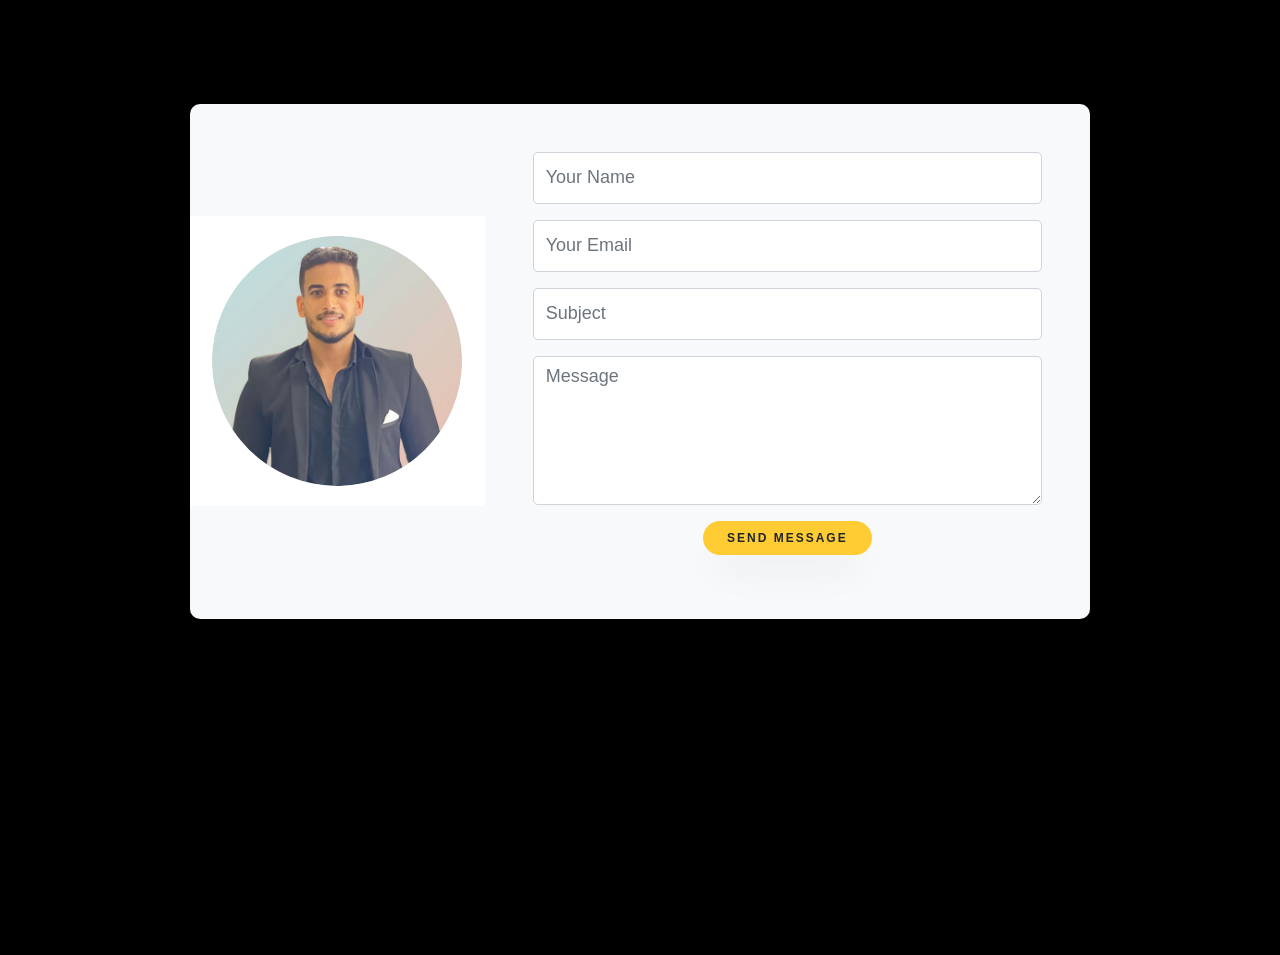
==== commit b5bfc137: "Rename Portfolio(Mohamed Saad).html to index.html" ====
--- a/index.html
+++ b/index.html
@@ -65,10 +65,8 @@
 							data-scrollax=" properties: { translateY: '70%' }">
 							<div class="text">
 								<span class="subheading">Hello!</span>
-								<h1 class="mb-4 mt-3">I'm <span>Mohamed Saad </span></h1>
-								<h2 class="mb-4">A Freelancer FullStack Developer</h2>
-								<!--<p><a href="#" class="btn btn-primary py-3 px-4">Hire me</a>--> <a
-									href="#blog-section" class="btn btn-white btn-outline-white py-3 px-4">My
+								<h1 class="mb-4 mt-3">I'm Mohamed Saad  <br> <span> An Asp.Net Core Backend Developer</span> </h1>
+								<a	href="#blog-section" class="btn btn-white btn-outline-white py-3 px-4">My
 									works</a></p>
 							</div>
 						</div>
@@ -76,55 +74,22 @@
 				</div>
 			</div>
 
-			<div class="slider-item">
-				<div class="overlay"></div>
-				<div class="container">
-					<div class="row d-flex no-gutters slider-text align-items-end justify-content-end"
-						data-scrollax-parent="true">
-						<div class="one-third js-fullheight order-md-last img"
-							style="background-image:url(images/home1.jpg);">
-							<div class="overlay"></div>
-						</div>
-						<div class="one-forth d-flex align-items-center ftco-animate"
-							data-scrollax=" properties: { translateY: '70%' }">
-							<div class="text">
-								<span class="subheading">Hello!</span>
-								<h1 class="mb-4 mt-3">I'm a <span>FullStack Developer</span> based in Egypt</h1>
-								<p><!--<a href="#" class="btn btn-primary py-3 px-4">Hire me</a> --><a
-										href="#blog-section" class="btn btn-white btn-outline-white py-3 px-4">My
-										works</a></p>
-							</div>
-						</div>
-					</div>
-				</div>
-			</div>
-		</div>
+
 	</section>
 
 	<section class="ftco-about img ftco-section ftco-no-pb" id="about-section">
 		<div class="container">
-			<div class="row d-flex">
-				<div class="col-md-6 col-lg-5 d-flex">
-					<div class="img-about img d-flex align-items-stretch">
-						<div class="overlay"></div>
-						<div class="img d-flex align-self-stretch align-items-center"
-							style="background-image:url(images/home.jpg);">
-						</div>
-					</div>
-				</div>
-				<div class="col-md-6 col-lg-7 pl-lg-5 pb-5">
-					<div class="row justify-content-start pb-3">
+			
+				<div class="row justify-content-center pb-5">
+				<div class="col-md-10 heading-section text-center ftco-animate">
 						<div class="col-md-12 heading-section ftco-animate">
-							<h1 class="big">About</h1>
+							<h1 class="big big-2">About</h1>
 							<h2 class="mb-4">About Me</h2>
-							<p> I am a committed junior .NET developer with a solid foundation in C# and ASP.NET Core,
-								focused on
-								crafting scalable software solutions. Passionate about bridging technical innovation
-								with
-								user-centric design to deliver impactful products. Driven by collaboration, continuous
-								learning,
-								and a vision to excel as a product-minded engineer</p>
-							
+							<h3> I am a Committed .NET developer skilled in C# and ASP.NET Core , dedicated to continuous improvement. Seeking to
+evolve into a product-minded software engineer, combining technical expertise with a user-centered approach.
+Eager to contribute to innovative projects through collaborative teamwork and ongoing learning.
+</h3>
+						
 							<br>
 							<br>
 							<br>
@@ -147,7 +112,6 @@
 				<div class="col-md-10 heading-section text-center ftco-animate">
 					<h1 class="big big-2">Education</h1>
 					<h2 class="mb-4">Education</h2>
-					
 				</div>
 			</div>
 			<div class="row">
@@ -158,12 +122,12 @@
 						<span class="position">Kafr El Sheikh University</span>
 						<p class="mt-4">Bachelor of Computer Science
 							<br>
-							• GPA: 3.5 (Very Good)
+							• GPA: 3.6 (Very Good)
 						</p>
 					</div>
 
 
-			
+					
 
 
 				</div>
@@ -171,7 +135,7 @@
 			<div class="col-md-12">
 				<div class="row justify-content-center mt-5">
 					<div class="col-md-6 text-center ftco-animate ">
-						<p><a href="images/SW_Mohamed Saad .pdf" target="_blank"
+						<p><a href="images/SW_Mohamed.pdf" target="_blank"
 								class="btn btn-primary py-4 px-5 justify-content-center">Download
 								CV</a></p>
 					</div>
@@ -191,27 +155,27 @@
 			</div>
 			<div class="row">
 				<div class="col-md-12">
-				
+					
 
 
 					<div class="col-md-12">
 						<div class="resume-wrap ftco-animate">
-							<span class="date">October2024- May 2025</span>
+							<span class="date">November 2024- May 2025</span>
 							<h2>Full Stack ASP.NET Core Developer Intern</h2>
 							<span class="position">Digital Egypt Pioneers Program Ministry of Communications and
 								Information
 								Technology</span>
 							<p class="mt-4">Gained hands-on experience with the following technologies and tools:
 								<br>
-								Backend Development: C#, SQL, .NET Core Web API, .NET Core Web MVC.
-								<br>
-								Frontend Development: HTML5, CSS, JavaScript.
-								<br>
-								Version Control: Git, GitHub.
-								<br>
-								Software Practices: Unit testing, functional documentation.
-								<br>
-								DevOps Basics: Containerization using Docker.
+								• Backend Development: C#, SQL, .NET Core Web API, .NET Core Web MVC.
+								<br>
+								• Frontend Development: HTML5, CSS, JavaScript.
+								<br>
+								• Version Control: Git, GitHub.
+								<br>
+								• Software Practices: Unit testing, functional documentation.
+								<br>
+								• DevOps Basics: Containerization using Docker.
 								<br>
 								• Worked on developing full-stack web applications, adhering to Agile
 								methodologies.
@@ -224,12 +188,29 @@
 							</p>
 						</div>
 
-
-					</div>
-				</div>
-			
-			</div>
-	</section>
+										<div class="resume-wrap ftco-animate">
+							<span class="date">July 2025- August 2025</span>
+							<h2>Front-End Development Intern (React JS)</h2>
+							<span class="position">Information Technology Institute (ITI)</span>
+							<p class="mt-4">Completed a training program focused on Front-End Web Development as part of ITI's internship.
+								<br>
+								Gained hands-on experience with the following technologies:
+								<br>
+								• Core Technologies: HTML5, CSS3, JavaScript, React.
+								<br>
+								• Tools & Practices: Responsive design, browser developer tools, version control using Git and GitHub.
+								<br>
+								• Built responsive web applications, applying best practices in UI/UX design.
+								<br>
+								• Participated in real-world projects that enhanced problem-solving, teamwork, and debugging skills.
+							
+							</p>
+						</div>
+
+
+					</div>
+				</div>
+			</div>
 	</section>
 	<section class="ftco-section" id="skills-section">
 		<div class="container">
@@ -267,8 +248,8 @@
 						<h3>Asp.Net Core (MVC)</h3>
 						<div class="progress">
 							<div class="progress-bar color-3" role="progressbar" aria-valuenow="80" aria-valuemin="0"
-								aria-valuemax="100" style="width:80%">
-								<span>80%</span>
+								aria-valuemax="100" style="width:85%">
+								<span>85%</span>
 							</div>
 						</div>
 					</div>
@@ -278,8 +259,8 @@
 						<h3>Asp.Net Core (API)</h3>
 						<div class="progress">
 							<div class="progress-bar color-4" role="progressbar" aria-valuenow="70" aria-valuemin="0"
-								aria-valuemax="100" style="width:70%">
-								<span>70%</span>
+								aria-valuemax="100" style="width:85%">
+								<span>85%</span>
 							</div>
 						</div>
 					</div>
@@ -319,7 +300,7 @@
 				</div>
 				<div class="col-md-6 animate-box">
 					<div class="progress-wrap ftco-animate">
-						<h3>GIT</h3>
+						<h3>Bootstrap 5</h3>
 						<div class="progress">
 							<div class="progress-bar color-8" role="progressbar" aria-valuenow="70" aria-valuemin="0"
 								aria-valuemax="100" style="width:70%">
@@ -328,9 +309,33 @@
 						</div>
 					</div>
 				</div>
-			</div>
+
+              <div class="col-md-6 animate-box">
+					<div class="progress-wrap ftco-animate">
+						<h3>GIT</h3>
+						<div class="progress">
+							<div class="progress-bar color-8" role="progressbar" aria-valuenow="70" aria-valuemin="0"
+								aria-valuemax="100" style="width:80%">
+								<span>80%</span>
+							</div>
+						</div>
+					</div>
+				</div>
+<div class="col-md-6 animate-box">
+					<div class="progress-wrap ftco-animate">
+						<h3>SignalR</h3>
+						<div class="progress">
+							<div class="progress-bar color-8" role="progressbar" aria-valuenow="80" aria-valuemin="0"
+								aria-valuemax="100" style="width:80%">
+								<span>80%</span>
+							</div>
+						</div>
+					</div>
+			</div>
+
 		</div>
 	</section>
+	
 
 
 	<section class="ftco-section" id="services-section">
@@ -384,7 +389,7 @@
 						</div>
 					</a>
 				</div>
-			
+				
 			</div>
 		</div>
 	</section>
@@ -392,7 +397,7 @@
 
 
 
-
+	
 
 	<section class="ftco-section" id="blog-section">
 		<div class="container">
@@ -403,8 +408,47 @@
 
 				</div>
 			</div>
-			<div class="row d-flex">
-				<div class="col-md-6 d-flex ftco-animate">
+			
+
+<div class="row d-flex">
+				<div class="col-md-12 d-flex ftco-animate">
+					<div class="blog-entry justify-content-end">
+						<a href="single.html" class="block-20"
+							style="background-image: url('images/Screenshot%202026-02-08%20020017.png');">
+						</a>
+						<div class="text mt-3 float-right d-block">
+							<div class="d-flex align-items-center mb-3 meta">
+								<p class="mb-0">
+									<span class="mr-2"><a href="https://github.com/m7medmsa3d/MagicVilla"
+											target="_blank" class="mr-2">MagicVilla</a></span>
+
+
+
+								</p>
+							</div>
+							<h1 class="heading">
+
+								Magic Villa - (Asp .Net Core RESTful Web API) 
+							</h1>
+							<p><b>Tech Stack:</b> .NET API, .NET Core MVC, SQL, Entity Framework, Linq, HTML5, CSS, JavaScript, Bootstrap v5
+								<br>
+								• Developed a villa rental management system with .NET 8 Web API, featuring RESTful architecture, CRUD
+operations, image upload, advanced booking, and versioned endpoints.
+
+								<br>
+								• Implemented robust security with JWT authentication with Refresh Tokens, role-based access, and API key
+management.
+<br>
+• Applied Repository pattern, AutoMapper, and Swagger for efficiency and documentation,caching,
+pagination, and filtering, Ensured code quality with unit testing, API validation, and error handling.
+								</p>
+						</div>
+					</div>
+				</div>
+
+
+<div class="row d-flex">
+				<div class="col-md-12 d-flex ftco-animate">
 					<div class="blog-entry justify-content-end">
 						<a href="single.html" class="block-20"
 							style="background-image: url('images/Screenshot\ 2025-01-22\ 230842.png');">
@@ -451,7 +495,11 @@
 						</div>
 					</div>
 				</div>
-				<div class="col-md-6 d-flex ftco-animate">
+
+
+
+
+				<div class="col-md-12 d-flex ftco-animate">
 					<div class="blog-entry justify-content-end">
 						<a href="single.html" class="block-20"
 							style="background-image: url('images/Screenshot\ 2025-01-22\ 231000.png');">
@@ -465,7 +513,7 @@
 
 								</p>
 							</div>
-							<h1 class="heading">Crud Operation
+							<h1 class="heading">Crud Operation Project
 							</h1>
 							<p>• A web application built using modern web development technologies including ASP .NET
 								Core MVC, SQL
@@ -486,7 +534,7 @@
 		</div>
 	</section>
 
-	
+
 
 	<section class="ftco-section contact-section ftco-no-pb" id="contact-section">
 		<div class="container">
@@ -557,7 +605,6 @@
 					</div>
 				</div>
 			</div>
-
 			<section class="ftco-section contact-section">
 				<div class="container">
 					<div class="row no-gutters justify-content-center">
@@ -639,7 +686,6 @@
 			</style>
 			
 
-
 	<footer class="ftco-footer ftco-section">
 
 
